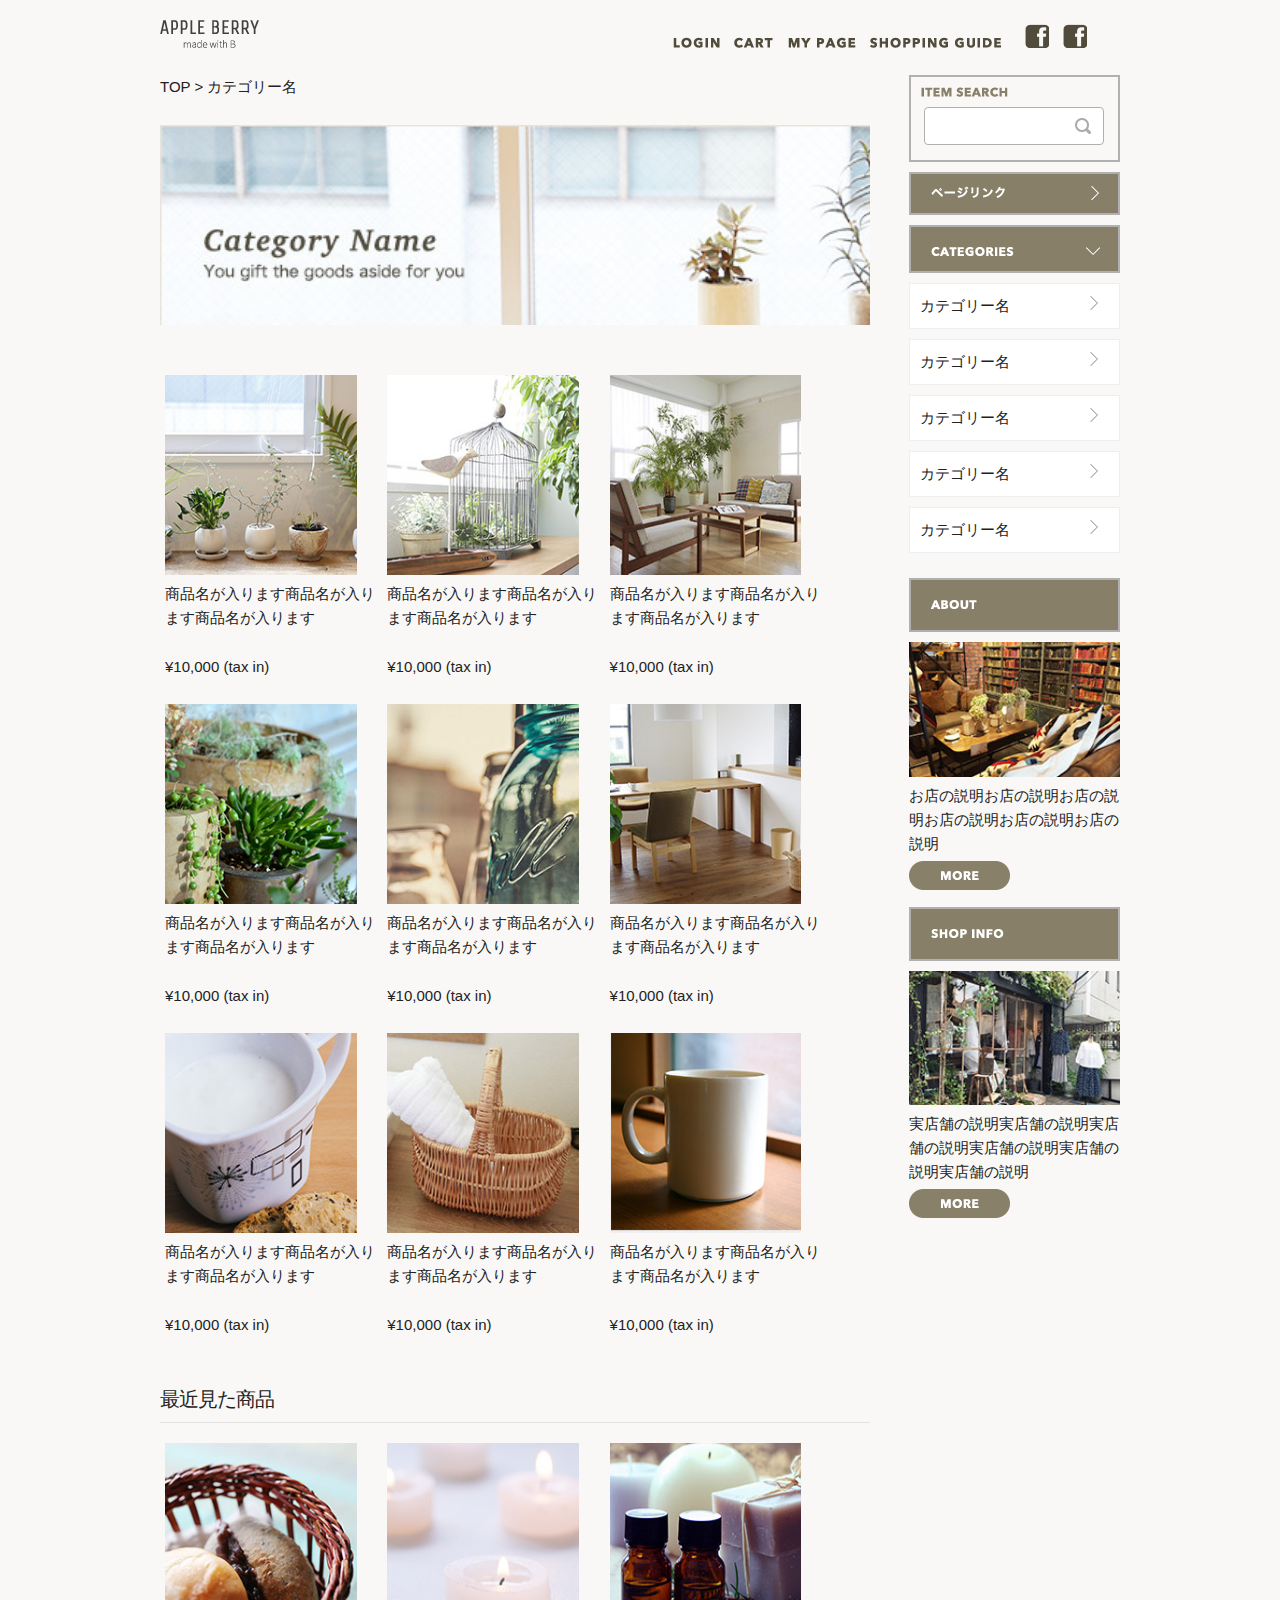
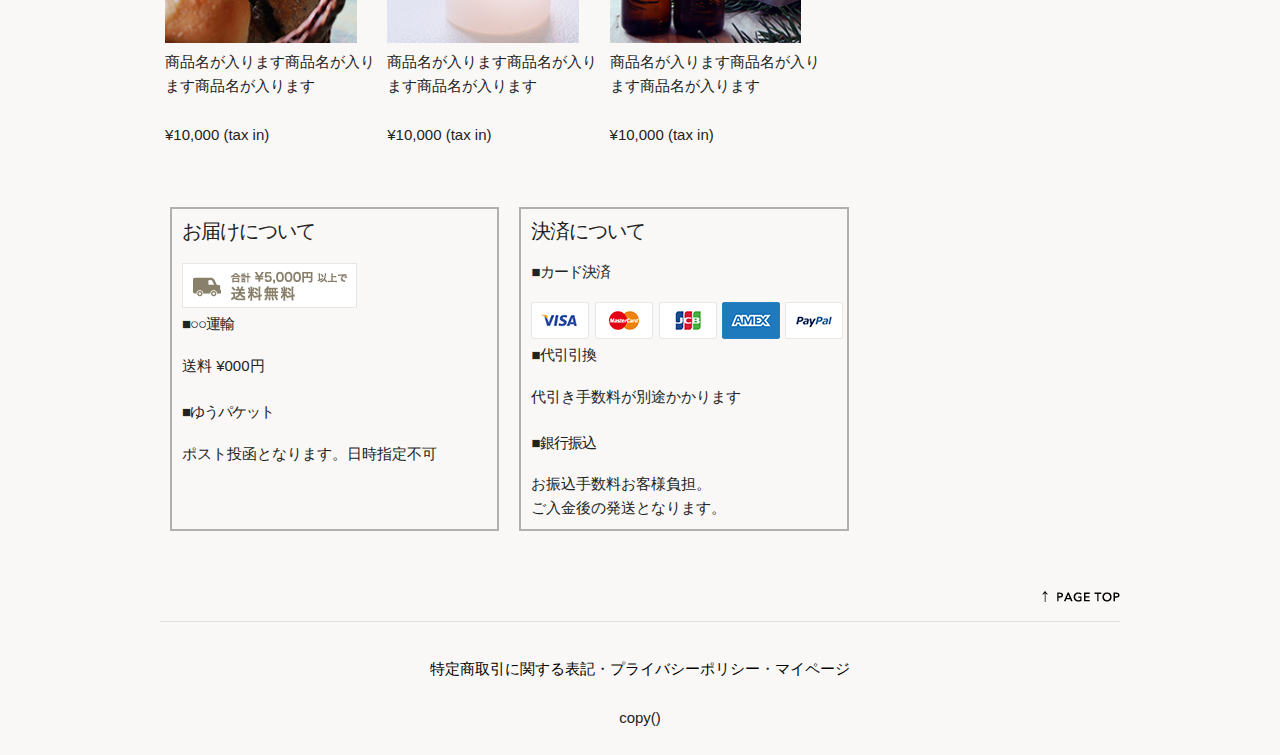
==== list.html @ 434ee442 "first commit" ====
<!DOCTYPE html>
<html lang="ja">
    <head>
        <meta charset="utf-8">
        <title>list | shopping-site</title>
        <meta name="description" content="">
        <meta name="author" content="">
        <meta name="viewport" content="width=device-width, initial-scale=1">
        <link rel="stylesheet" href="css/normalize.css">
        <link rel="stylesheet" href="css/skeleton.css">
        <link rel="stylesheet" href="css/sample.css">
        <link rel="icon" type="image/png" href="images/favicon.png">
        <!-- Owl Carousel CSS -->
        <link rel="stylesheet" href="owlcarousel/assets/owl.carousel.min.css">
        <link rel="stylesheet" href="owlcarousel/assets/owl.theme.default.min.css">
        <script type="text/javascript" src="https://ajax.googleapis.com/ajax/libs/jquery/1.10.2/jquery.min.js"></script>
        <!-- Owl Carousel JS -->
        <script src="owlcarousel/owl.carousel.min.js"></script>
        <script src="carousel.js"></script>
    </head>
    <body>
        <header>
            <div id="header" class="container">
                <div class="row">

                    <div class="twelve columns">
                        <a href="index.html"><img id="logo" src="images/top_sp/logo.png" alt="APPLE BERRY made with B" srcset="images/top_sp/logo@2x.png 2x"></a>

                        <img id="menu_icon" src="images/top_sp/menu_icon.png" alt="menu" srcset="images/top_sp/menu_icon@2x.png 2x">
                        <ul class="menu_li_sp">
                            <li><a href="#"><img src="images/top/menu_login.png" alt="login"></a></li>
                            <li><a href="#"><img src="images/top/menu_cart.png" alt="cart"></a></li>
                            <li><a href="#"><img src="images/top/menu_mypage.png" alt="mypage"></a></li>
                            <li><a href="#"><img src="images/top/menu_guide.png" alt="guide"></a></li>
                        </ul>

                        <ul class="menu_li_pc">
                            <li class="li_login"><a href="#"><img src="images/top/menu_login.png" alt="login"></a></li>
                            <li class="li_cart"><a href="#"><img src="images/top/menu_cart.png" alt="cart"></a></li>
                            <li class="li_mypage"><a href="#"><img src="images/top/menu_mypage.png" alt="mypage"></a></li>
                            <li class="li_guide"><a href="#"><img src="images/top/menu_guide.png" alt="guide"></a></li>
                        </ul>

                        <img id="fb_icon" src="images/top_sp/fb.png" alt="facebook" srcset="images/top_sp/fb@2x.png 2x">
                        <img id="insta_icon" src="images/top_sp/fb.png" alt="instagram" srcset="images/top_sp/insta@2x.png 2x">
                    </div>
                </div>
            </div>
        </header>
        <div id="main" class="container">
            <div class="row">
                <div class="nine columns">
                    <div id="categorie_cover">
                        <p>TOP > カテゴリー名</p>
                    </div>
                    <div id="list">
                         <ul class="item_list">
                            <li><a href="products.html"><img src="images/top/item_01.jpg"></a><p>商品名が入ります商品名が入ります商品名が入ります</p><p>¥10,000 (tax in)</p></li>
                            <li><a href="products.html"><img src="images/top/item_02.jpg"></a><p>商品名が入ります商品名が入ります商品名が入ります</p><p>¥10,000 (tax in)</p></li>
                            <li><a href="products.html"><img src="images/top/item_03.jpg"></a><p>商品名が入ります商品名が入ります商品名が入ります</p><p>¥10,000 (tax in)</p></li>
                            <li><a href="products.html"><img src="images/top/item_04.jpg"></a><p>商品名が入ります商品名が入ります商品名が入ります</p><p>¥10,000 (tax in)</p></li>
                            <li><a href="products.html"><img src="images/top/item_05.jpg"></a><p>商品名が入ります商品名が入ります商品名が入ります</p><p>¥10,000 (tax in)</p></li>
                            <li><a href="products.html"><img src="images/top/item_06.jpg"></a><p>商品名が入ります商品名が入ります商品名が入ります</p><p>¥10,000 (tax in)</p></li>
                            <li><a href="products.html"><img src="images/top/item_07.jpg"></a><p>商品名が入ります商品名が入ります商品名が入ります</p><p>¥10,000 (tax in)</p></li>
                            <li><a href="products.html"><img src="images/top/item_08.jpg"></a><p>商品名が入ります商品名が入ります商品名が入ります</p><p>¥10,000 (tax in)</p></li>
                            <li><a href="products.html"><img src="images/top/item_09.jpg"></a><p>商品名が入ります商品名が入ります商品名が入ります</p><p>¥10,000 (tax in)</p></li>
                        </ul>
                        <h2>最近見た商品</h2>
                        <hr>
                        <ul class="past_list">
                            <li><a href="products.html"><img src="images/top/item_10.jpg"></a><p>商品名が入ります商品名が入ります商品名が入ります</p><p>¥10,000 (tax in)</p></li>
                            <li><a href="products.html"><img src="images/top/item_11.jpg"></a><p>商品名が入ります商品名が入ります商品名が入ります</p><p>¥10,000 (tax in)</p></li>
                            <li><a href="products.html"><img src="images/top/item_12.jpg"></a><p>商品名が入ります商品名が入ります商品名が入ります</p><p>¥10,000 (tax in)</p></li>
                        </ul>
                    </div>
                    <div id="extra">
                        <div class="otodoke">
                            <h1>お届けについて</h1>
                            <img src="images/top/otodoke_banner.png" alt="delivery">
                            <h2>■○︎○運輸</h2>
                            <p>送料 ¥000円</p>
                            <h2>■ゆうパケット</h2>
                            <p>ポスト投函となります。日時指定不可</p>
                        </div>
                        <div class="kessai">
                            <h1>決済について</h1>
                            <h2>■カード決済</h2>
                            <img src="images/top/cards.png" alt="cards">
                            <h2>■代引引換</h2>
                            <p>代引き手数料が別途かかります</p>
                            <h2>■銀行振込</h2>
                            <p>お振込手数料お客様負担。<br>ご入金後の発送となります。</p>
                        </div>
                    </div>
                </div>
                <div class="three columns">
                    <div id="search">
                        <img class="search_img" src="images/top/itemserch.png" alt="itemsearch">
                        <form method="get" action="#">
                            <div class="search_form">
                                <input type="search" name="search" class="textBox">
                            </div>
                        </form>
                    </div>
                    <div id="pagelink">
                        <img class="pagelink_img" src="images/top/pagelink.png" alt="pagelink">
                    </div>
                    <div id="categories">
                        <div class="categories_img">
                            <img src="images/top/categories.png" alt="categories">
                        </div>
                        <ul class="categories_li">
                            <li>カテゴリー名</li>
                            <li>カテゴリー名</li>
                            <li>カテゴリー名</li>
                            <li>カテゴリー名</li>
                            <li>カテゴリー名</li>
                        </ul>
                    </div>
                    <div id="about">
                        <div class="about_img">
                            <img src="images/top/about.png" alt="about">
                        </div>
                        <div class="image">
                            <img src="images/top/about_img.jpg" alt="aboutimage" width="100%">
                        </div>
                        <p class="about_p">お店の説明お店の説明お店の説明お店の説明お店の説明お店の説明</p>
                        <a href="#"><img src="images/top/more_btn.png"></a>
                    </div>
                    <div id="shopinfo">
                        <div class="shopinfo_img">
                            <img src="images/top/shop_info.png" alt="shopinfo">
                        </div>
                        <div class="image">
                            <img src="images/top/shopinfo_img.jpg" alt="shopinfoimage" width="100%">
                        </div>
                        <p class="shopinfo_p">実店舗の説明実店舗の説明実店舗の説明実店舗の説明実店舗の説明実店舗の説明</p>
                        <a href="#"><img src="images/top/more_btn.png"></a>
                    </div>
                </div>
            </div>
        </div>
        <footer>
            <div id="footer" class="container">
                <div class="row">
                    <div class="twelve columns">
                        <a href="#"><img class="pagetop_img" src="images/top/pagetop.png"></a>
                        <hr>
                            <p><a href="#">特定商取引に関する表記</a>・<a href="#">プライバシーポリシー</a>・<a href="#">マイページ</a></p>
                            <p>copy()</p>
                    </div>
                </div>
            </div>
        </footer>
    </body>
</html>
---- css/skeleton.css ----
/*
* Skeleton V2.0.4
* Copyright 2014, Dave Gamache
* www.getskeleton.com
* Free to use under the MIT license.
* http://www.opensource.org/licenses/mit-license.php
* 12/29/2014
*/


/* Table of contents
––––––––––––––––––––––––––––––––––––––––––––––––––
- Grid
- Base Styles
- Typography
- Links
- Buttons
- Forms
- Lists
- Code
- Tables
- Spacing
- Utilities
- Clearing
- Media Queries
*/


/* Grid
–––––––––––––––––––––––––––––––––––––––––––––––––– */
.container {
  position: relative;
  width: 100%;
  max-width: 960px;
  margin: 0 auto;
  padding: 0 20px;
  box-sizing: border-box; }
.column,
.columns {
  width: 100%;
  float: left;
  box-sizing: border-box; }

/* For devices larger than 400px */
@media (min-width: 400px) {
  .container {
    width: 85%;
    padding: 0; }
}

/* For devices larger than 550px */
@media (min-width: 550px) {
  .container {
    width: 80%; }
  .column,
  .columns {
    margin-left: 4%; }
  .column:first-child,
  .columns:first-child {
    margin-left: 0; }

  .one.column,
  .one.columns                    { width: 4.66666666667%; }
  .two.columns                    { width: 13.3333333333%; }
  .three.columns                  { width: 22%;            }
  .four.columns                   { width: 30.6666666667%; }
  .five.columns                   { width: 39.3333333333%; }
  .six.columns                    { width: 48%;            }
  .seven.columns                  { width: 56.6666666667%; }
  .eight.columns                  { width: 65.3333333333%; }
  .nine.columns                   { width: 74.0%;          }
  .ten.columns                    { width: 82.6666666667%; }
  .eleven.columns                 { width: 91.3333333333%; }
  .twelve.columns                 { width: 100%; margin-left: 0; }

  .one-third.column               { width: 30.6666666667%; }
  .two-thirds.column              { width: 65.3333333333%; }

  .one-half.column                { width: 48%; }

  /* Offsets */
  .offset-by-one.column,
  .offset-by-one.columns          { margin-left: 8.66666666667%; }
  .offset-by-two.column,
  .offset-by-two.columns          { margin-left: 17.3333333333%; }
  .offset-by-three.column,
  .offset-by-three.columns        { margin-left: 26%;            }
  .offset-by-four.column,
  .offset-by-four.columns         { margin-left: 34.6666666667%; }
  .offset-by-five.column,
  .offset-by-five.columns         { margin-left: 43.3333333333%; }
  .offset-by-six.column,
  .offset-by-six.columns          { margin-left: 52%;            }
  .offset-by-seven.column,
  .offset-by-seven.columns        { margin-left: 60.6666666667%; }
  .offset-by-eight.column,
  .offset-by-eight.columns        { margin-left: 69.3333333333%; }
  .offset-by-nine.column,
  .offset-by-nine.columns         { margin-left: 78.0%;          }
  .offset-by-ten.column,
  .offset-by-ten.columns          { margin-left: 86.6666666667%; }
  .offset-by-eleven.column,
  .offset-by-eleven.columns       { margin-left: 95.3333333333%; }

  .offset-by-one-third.column,
  .offset-by-one-third.columns    { margin-left: 34.6666666667%; }
  .offset-by-two-thirds.column,
  .offset-by-two-thirds.columns   { margin-left: 69.3333333333%; }

  .offset-by-one-half.column,
  .offset-by-one-half.columns     { margin-left: 52%; }

}


/* Base Styles
–––––––––––––––––––––––––––––––––––––––––––––––––– */
/* NOTE
html is set to 62.5% so that all the REM measurements throughout Skeleton
are based on 10px sizing. So basically 1.5rem = 15px :) */
html {
  font-size: 62.5%; }
body {
  font-size: 1.5em; /* currently ems cause chrome bug misinterpreting rems on body element */
  line-height: 1.6;
  font-weight: 400;
  font-family: "Raleway", "HelveticaNeue", "Helvetica Neue", Helvetica, Arial, sans-serif;
  color: #222; }


/* Typography
–––––––––––––––––––––––––––––––––––––––––––––––––– */
h1, h2, h3, h4, h5, h6 {
  margin-top: 0;
  margin-bottom: 2rem;
  font-weight: 300; }
h1 { font-size: 4.0rem; line-height: 1.2;  letter-spacing: -.1rem;}
h2 { font-size: 3.6rem; line-height: 1.25; letter-spacing: -.1rem; }
h3 { font-size: 3.0rem; line-height: 1.3;  letter-spacing: -.1rem; }
h4 { font-size: 2.4rem; line-height: 1.35; letter-spacing: -.08rem; }
h5 { font-size: 1.8rem; line-height: 1.5;  letter-spacing: -.05rem; }
h6 { font-size: 1.5rem; line-height: 1.6;  letter-spacing: 0; }

/* Larger than phablet */
@media (min-width: 550px) {
  h1 { font-size: 5.0rem; }
  h2 { font-size: 4.2rem; }
  h3 { font-size: 3.6rem; }
  h4 { font-size: 3.0rem; }
  h5 { font-size: 2.4rem; }
  h6 { font-size: 1.5rem; }
}

p {
  margin-top: 0; }


/* Links
–––––––––––––––––––––––––––––––––––––––––––––––––– */
a {
  color: #1EAEDB; }
a:hover {
  color: #0FA0CE; }


/* Buttons
–––––––––––––––––––––––––––––––––––––––––––––––––– */
.button,
button,
input[type="submit"],
input[type="reset"],
input[type="button"] {
  display: inline-block;
  height: 38px;
  padding: 0 30px;
  color: #555;
  text-align: center;
  font-size: 11px;
  font-weight: 600;
  line-height: 38px;
  letter-spacing: .1rem;
  text-transform: uppercase;
  text-decoration: none;
  white-space: nowrap;
  background-color: transparent;
  border-radius: 4px;
  border: 1px solid #bbb;
  cursor: pointer;
  box-sizing: border-box; }
.button:hover,
button:hover,
input[type="submit"]:hover,
input[type="reset"]:hover,
input[type="button"]:hover,
.button:focus,
button:focus,
input[type="submit"]:focus,
input[type="reset"]:focus,
input[type="button"]:focus {
  color: #333;
  border-color: #888;
  outline: 0; }
.button.button-primary,
button.button-primary,
input[type="submit"].button-primary,
input[type="reset"].button-primary,
input[type="button"].button-primary {
  color: #FFF;
  background-color: #33C3F0;
  border-color: #33C3F0; }
.button.button-primary:hover,
button.button-primary:hover,
input[type="submit"].button-primary:hover,
input[type="reset"].button-primary:hover,
input[type="button"].button-primary:hover,
.button.button-primary:focus,
button.button-primary:focus,
input[type="submit"].button-primary:focus,
input[type="reset"].button-primary:focus,
input[type="button"].button-primary:focus {
  color: #FFF;
  background-color: #1EAEDB;
  border-color: #1EAEDB; }


/* Forms
–––––––––––––––––––––––––––––––––––––––––––––––––– */
input[type="email"],
input[type="number"],
input[type="search"],
input[type="text"],
input[type="tel"],
input[type="url"],
input[type="password"],
textarea,
select {
  height: 38px;
  padding: 6px 10px; /* The 6px vertically centers text on FF, ignored by Webkit */
  background-color: #fff;
  border: 1px solid #D1D1D1;
  border-radius: 4px;
  box-shadow: none;
  box-sizing: border-box; }
/* Removes awkward default styles on some inputs for iOS */
input[type="email"],
input[type="number"],
input[type="search"],
input[type="text"],
input[type="tel"],
input[type="url"],
input[type="password"],
textarea {
  -webkit-appearance: none;
     -moz-appearance: none;
          appearance: none; }
textarea {
  min-height: 65px;
  padding-top: 6px;
  padding-bottom: 6px; }
input[type="email"]:focus,
input[type="number"]:focus,
input[type="search"]:focus,
input[type="text"]:focus,
input[type="tel"]:focus,
input[type="url"]:focus,
input[type="password"]:focus,
textarea:focus,
select:focus {
  border: 1px solid #33C3F0;
  outline: 0; }
label,
legend {
  display: block;
  margin-bottom: .5rem;
  font-weight: 600; }
fieldset {
  padding: 0;
  border-width: 0; }
input[type="checkbox"],
input[type="radio"] {
  display: inline; }
label > .label-body {
  display: inline-block;
  margin-left: .5rem;
  font-weight: normal; }


/* Lists
–––––––––––––––––––––––––––––––––––––––––––––––––– */
ul {
  list-style: circle inside; }
ol {
  list-style: decimal inside; }
ol, ul {
  padding-left: 0;
  margin-top: 0; }
ul ul,
ul ol,
ol ol,
ol ul {
  margin: 1.5rem 0 1.5rem 3rem;
  font-size: 90%; }
li {
  margin-bottom: 1rem; }


/* Code
–––––––––––––––––––––––––––––––––––––––––––––––––– */
code {
  padding: .2rem .5rem;
  margin: 0 .2rem;
  font-size: 90%;
  white-space: nowrap;
  background: #F1F1F1;
  border: 1px solid #E1E1E1;
  border-radius: 4px; }
pre > code {
  display: block;
  padding: 1rem 1.5rem;
  white-space: pre; }


/* Tables
–––––––––––––––––––––––––––––––––––––––––––––––––– */
th,
td {
  padding: 12px 15px;
  text-align: left;
  border-bottom: 1px solid #E1E1E1; }
th:first-child,
td:first-child {
  padding-left: 0; }
th:last-child,
td:last-child {
  padding-right: 0; }


/* Spacing
–––––––––––––––––––––––––––––––––––––––––––––––––– */
button,
.button {
  margin-bottom: 1rem; }
input,
textarea,
select,
fieldset {
  margin-bottom: 1.5rem; }
pre,
blockquote,
dl,
figure,
table,
p,
ul,
ol,
form {
  margin-bottom: 2.5rem; }


/* Utilities
–––––––––––––––––––––––––––––––––––––––––––––––––– */
.u-full-width {
  width: 100%;
  box-sizing: border-box; }
.u-max-full-width {
  max-width: 100%;
  box-sizing: border-box; }
.u-pull-right {
  float: right; }
.u-pull-left {
  float: left; }


/* Misc
–––––––––––––––––––––––––––––––––––––––––––––––––– */
hr {
  margin-top: 3rem;
  margin-bottom: 3.5rem;
  border-width: 0;
  border-top: 1px solid #E1E1E1; }


/* Clearing
–––––––––––––––––––––––––––––––––––––––––––––––––– */

/* Self Clearing Goodness */
.container:after,
.row:after,
.u-cf {
  content: "";
  display: table;
  clear: both; }


/* Media Queries
–––––––––––––––––––––––––––––––––––––––––––––––––– */
/*
Note: The best way to structure the use of media queries is to create the queries
near the relevant code. For example, if you wanted to change the styles for buttons
on small devices, paste the mobile query code up in the buttons section and style it
there.
*/


/* Larger than mobile */
@media (min-width: 400px) {}

/* Larger than phablet (also point when grid becomes active) */
@media (min-width: 550px) {}

/* Larger than tablet */
@media (min-width: 750px) {}

/* Larger than desktop */
@media (min-width: 1000px) {}

/* Larger than Desktop HD */
@media (min-width: 1200px) {}
---- css/sample.css ----
html {
  font-size: 62.5%; }

/*********************************/
body {
  background: #f9f8f6; }

header #header {
  padding-top: 10px; }
header #logo {
  padding-top: 10px; }
header #menu_icon {
  cursor: pointer;
  padding-left: 130px; }
  @media (min-width: 550px) {
    header #menu_icon {
      display: none; } }
header #fb_icon {
  padding-left: 20px; }
header #insta_icon {
  padding: 0px; }
header .menu_li_sp {
  position: absolute;
  top: 40px;
  right: 0%;
  background: white;
  border: 1px solid #eee;
  margin: 0;
  padding: 0;
  z-index: 100;
  display: none; }
  header .menu_li_sp li {
    list-style: none;
    margin: 0;
    padding: 0; }
    header .menu_li_sp li a {
      display: block;
      padding: 10px 8px;
      border-bottom: 1px solid #eee; }
@media (min-width: 550px) {
  header .menu_li_sp {
    display: none; }
  header .menu_li_pc {
    display: inline-block;
    margin: 0;
    padding-left: 400px;
    padding-bottom: 20px; }
    header .menu_li_pc li {
      display: inline-block;
      list-style: none;
      margin: 0;
      padding-left: 10px; }
  header #fb_icon {
    padding-right: 10px; }
  header #insta_icon {
    padding-right: 10px; } }
@media (max-width: 550px) {
  header .menu_li_pc {
    display: none; } }

#search {
  border: 2px solid #b0b0b0; }
  @media (max-width: 550px) {
    #search {
      display: inline-block; } }
  #search .search_img {
    margin-top: 10px;
    margin-left: 10px; }
    @media (max-width: 550px) {
      #search .search_img {
        display: inline-block;
        margin-top: 10px; } }
  #search form {
    margin-top: 3px;
    margin-left: 3px;
    margin-bottom: 0; }
    @media (max-width: 550px) {
      #search form {
        display: inline-block; } }
    #search form .search_form input {
      width: 180px;
      margin-left: 10px;
      padding: 10px;
      background-color: white;
      background-image: url("../images/top/search_icon.png");
      background-repeat: no-repeat;
      background-position: 150px 10px;
      border: 1px solid #b0b0b0; }
      @media (max-width: 550px) {
        #search form .search_form input {
          width: 200px;
          display: inline-block;
          margin-top: 10px;
          margin-right: 10px;
          background-position: 170px 10px; } }

#pagelink {
  margin-top: 10px;
  border: 2px solid #b0b0b0;
  background-color: #887f69;
  background-image: url("../images/top/next_icon.png");
  background-position: 300px 12px;
  background-repeat: no-repeat; }
  @media (min-width: 550px) {
    #pagelink {
      background-position: 180px 12px; } }
  #pagelink .pagelink_img {
    padding-top: 12px;
    padding-left: 20px;
    padding-bottom: 8px; }

#categories {
  margin-top: 10px; }
  #categories .categories_img {
    border: 2px solid #b0b0b0;
    background-color: #887f69;
    background-image: url("../images/top/down_icon.png");
    background-position: 295px 20px;
    background-repeat: no-repeat;
    padding-top: 12px;
    padding-left: 20px;
    padding-bottom: 8px; }
    @media (min-width: 550px) {
      #categories .categories_img {
        background-position: 175px 20px; } }
  #categories .categories_li {
    padding-top: 10px; }
    #categories .categories_li li {
      list-style: none;
      padding-left: 10px;
      padding-top: 10px;
      padding-bottom: 10px;
      border: 1px solid #eee;
      background-color: white;
      background-image: url("../images/top/next_icon_gray.png");
      background-position: 300px 12px;
      background-repeat: no-repeat; }
      @media (min-width: 550px) {
        #categories .categories_li li {
          background-position: 180px 12px; } }
      #categories .categories_li li a {
        color: black;
        text-decoration: none; }

#about {
  margin-top: 10px;
  margin-bottom: 10px; }
  #about .about_img {
    height: 30px;
    border: 2px solid #b0b0b0;
    background-color: #887f69;
    padding-top: 12px;
    padding-left: 20px;
    padding-bottom: 8px;
    margin-bottom: 10px; }
  @media (max-width: 550px) {
    #about .image {
      width: 48%;
      float: left; } }
  #about .about_p {
    padding-bottom: 0;
    margin-bottom: 5px; }
    @media (max-width: 550px) {
      #about .about_p {
        width: 48%;
        float: right; } }

#shopinfo {
  margin-top: 10px;
  margin-bottom: 10px; }
  #shopinfo .shopinfo_img {
    height: 30px;
    border: 2px solid #b0b0b0;
    background-color: #887f69;
    padding-top: 12px;
    padding-left: 20px;
    padding-bottom: 8px;
    margin-bottom: 10px; }
  @media (max-width: 550px) {
    #shopinfo .image {
      width: 48%;
      float: left; } }
  #shopinfo .shopinfo_p {
    margin-bottom: 0;
    padding-bottom: 5px; }
    @media (max-width: 550px) {
      #shopinfo .shopinfo_p {
        width: 48%;
        float: right; } }

#new_items {
  margin-top: 20px; }
  #new_items .line {
    width: 100%; }
  #new_items .newitems_li {
    width: 100%;
    display: inline-block;
    margin-top: 20px;
    padding: 0; }
    #new_items .newitems_li li {
      width: 32.9%;
      display: inline-block;
      list-style: none;
      margin: 0;
      padding: 0; }
      @media (max-width: 550px) {
        #new_items .newitems_li li {
          width: 45%; } }
      #new_items .newitems_li li p {
        width: 90%; }
      #new_items .newitems_li li img {
        width: 90%;
        height: 200px; }
        @media (max-width: 550px) {
          #new_items .newitems_li li img {
            width: 90%;
            height: 120px; } }

#popular_items {
  margin-top: 20px;
  margin-bottom: 20px; }
  #popular_items .line {
    width: 100%; }
  #popular_items .popularitems_li {
    width: 100%;
    display: inline-block;
    margin-top: 20px;
    padding: 0; }
    #popular_items .popularitems_li li {
      width: 32.9%;
      display: inline-block;
      list-style: none;
      margin: 0;
      padding: 0; }
      @media (max-width: 550px) {
        #popular_items .popularitems_li li {
          width: 45%; } }
      #popular_items .popularitems_li li p {
        width: 90%; }
      #popular_items .popularitems_li li img {
        width: 90%;
        height: 200px; }
        @media (max-width: 550px) {
          #popular_items .popularitems_li li img {
            width: 90%;
            height: 120px; } }

#extra {
  width: 100%; }
  #extra .otodoke {
    float: left;
    width: 90%;
    height: 300px;
    display: inline-block;
    border: 2px solid #b0b0b0;
    margin: 10px;
    padding: 0; }
    @media (min-width: 550px) {
      #extra .otodoke {
        width: 43%;
        margin: 10px;
        padding: 10px; } }
    #extra .otodoke h1 {
      font-size: 20px;
      font-size: 2rem; }
    #extra .otodoke h2 {
      font-size: 15px;
      font-size: 1.5rem; }
  #extra .kessai {
    float: left;
    width: 90%;
    height: 300px;
    display: inline-block;
    border: 2px solid #b0b0b0;
    margin: 10px;
    padding-bottom: 20px; }
    @media (min-width: 550px) {
      #extra .kessai {
        width: 43%;
        margin: 10px;
        padding: 10px; } }
    #extra .kessai h1 {
      font-size: 20px;
      font-size: 2rem; }
    #extra .kessai h2 {
      font-size: 15px;
      font-size: 1.5rem; }

footer {
  clear: both;
  margin-top: 50px; }
  footer .pagetop_img {
    margin-left: 120px; }
    @media (min-width: 550px) {
      footer .pagetop_img {
        float: right; } }
  footer p {
    text-align: center;
    font-size: 10px;
    font-size: 1rem; }
    @media (min-width: 550px) {
      footer p {
        font-size: 15px;
        font-size: 1.5rem; } }
    footer p a {
      color: black;
      text-decoration: none; }

#categorie_cover {
  height: 170px;
  background-image: url("../images/list/cate_image_sp.jpg");
  background-repeat: no-repeat;
  background-position: 0px 50px;
  background-size: cover;
  margin-bottom: 20px; }
  @media (min-width: 550px) {
    #categorie_cover {
      height: 250px;
      background-image: url("../images/list/cate_image.jpg");
      margin-bottom: 50px; } }

#list {
  width: 100%;
  display: inline-block;
  margin-top: 20px;
  padding: 0;
  margin: 0; }
  #list h2 {
    font-size: 20px;
    font-size: 2rem;
    margin-bottom: 10px; }
  #list hr {
    padding: 0;
    margin-top: 0;
    margin-bottom: 20px; }
  #list li {
    width: 30%;
    display: inline-block;
    list-style: none;
    margin: 0;
    padding-left: 5px; }
    @media (max-width: 550px) {
      #list li {
        width: 90%; }
        #list li p {
          width: 90%; } }
    #list li img {
      width: 90%;
      height: 200px; }
      @media (max-width: 550px) {
        #list li img {
          height: 250px; } }

#products h2 {
  display: inline-block;
  margin: 0;
  padding: 0;
  font-weight: bold;
  font-size: 30px;
  font-size: 3rem; }
#products h5 {
  display: inline-block;
  float: right;
  margin: 0;
  padding: 0; }
#products .productlist .mainimage {
  width: 70%;
  height: 500px;
  display: inline-block;
  float: left; }
  #products .productlist .mainimage img {
    width: 100%;
    height: 500px; }
  @media (max-width: 550px) {
    #products .productlist .mainimage {
      width: 100%;
      height: 350px; }
      #products .productlist .mainimage img {
        width: 100%;
        height: 350px; } }
#products .productlist .pro_list {
  list-style: none; }
  #products .productlist .pro_list li {
    cursor: pointer; }
  #products .productlist .pro_list img {
    float: right;
    width: 10%;
    height: 80px;
    margin: 10px; }
    @media (max-width: 550px) {
      #products .productlist .pro_list img {
        width: 15%;
        height: 50px;
        margin: 8px;
        float: left; } }
#products .clear {
  clear: both; }
#products .pro_color img {
  display: inline-block;
  float: left;
  margin-top: 40px;
  margin-left: 50px; }
  @media (max-width: 550px) {
    #products .pro_color img {
      display: block;
      margin-left: 10px;
      margin-bottom: 30px;
      margin-top: 0; } }
#products .pro_color table {
  width: 70%;
  display: inline-block;
  float: right; }
  @media (max-width: 550px) {
    #products .pro_color table {
      display: block;
      float: left; } }
#products .pro_color td {
  border: solid 1px;
  padding-left: 50px;
  padding-right: 50px; }
  @media (max-width: 550px) {
    #products .pro_color td {
      padding-left: 10px;
      padding-right: 10px;
      padding-top: 0;
      padding-bottom: 0; } }
#products .pro_ex {
  margin-top: 40px; }
  @media (max-width: 550px) {
    #products .pro_ex {
      margin-bottom: 50px; } }
  #products .pro_ex .price {
    float: left;
    margin-top: 20px;
    display: inline-block; }
    @media (max-width: 550px) {
      #products .pro_ex .price {
        margin-top: 10px;
        margin-left: 10px; } }
  #products .pro_ex .price_a {
    display: inline-block;
    margin-left: 60px; }
    @media (max-width: 550px) {
      #products .pro_ex .price_a {
        font-size: 20px;
        font-size: 2rem; } }
  @media (max-width: 550px) {
    #products .pro_ex .hr1 {
      padding-bottom: 50px; } }
  @media (max-width: 550px) {
    #products .pro_ex .hr2 {
      padding-top: 0;
      margin-top: 0; } }
  #products .pro_ex .add_to_cart {
    width: 50%;
    height: 80px;
    display: inline-block;
    float: right; }
    @media (max-width: 550px) {
      #products .pro_ex .add_to_cart {
        height: 50px;
        position: relative;
        top: 180px;
        float: left;
        margin-left: 80px; } }
  #products .pro_ex .price_b {
    display: inline-block;
    margin-left: 40px;
    margin-bottom: 0;
    padding-bottom: 0; }
  #products .pro_ex input {
    width: 200px; }
  #products .pro_ex a {
    margin-top: 0;
    margin-right: 10px;
    color: black;
    text-decoration: none; }
#products .pro_setsumei {
  margin-top: 50px; }
  #products .pro_setsumei h6 {
    font-weight: bold; }
  #products .pro_setsumei td {
    border: solid 1px;
    padding-right: 50px;
    padding-left: 50px; }
    @media (max-width: 550px) {
      #products .pro_setsumei td {
        padding-right: 10px;
        padding-left: 10px; } }
#products .kanren .kanren_list li {
  width: 30%;
  display: inline-block;
  list-style: none;
  margin: 0;
  padding-left: 5px; }
  @media (max-width: 550px) {
    #products .kanren .kanren_list li {
      width: 90%; }
      #products .kanren .kanren_list li p {
        width: 90%; } }
  #products .kanren .kanren_list li img {
    width: 90%;
    height: 200px; }
    @media (max-width: 550px) {
      #products .kanren .kanren_list li img {
        height: 250px; } }

/*# sourceMappingURL=sample.css.map */
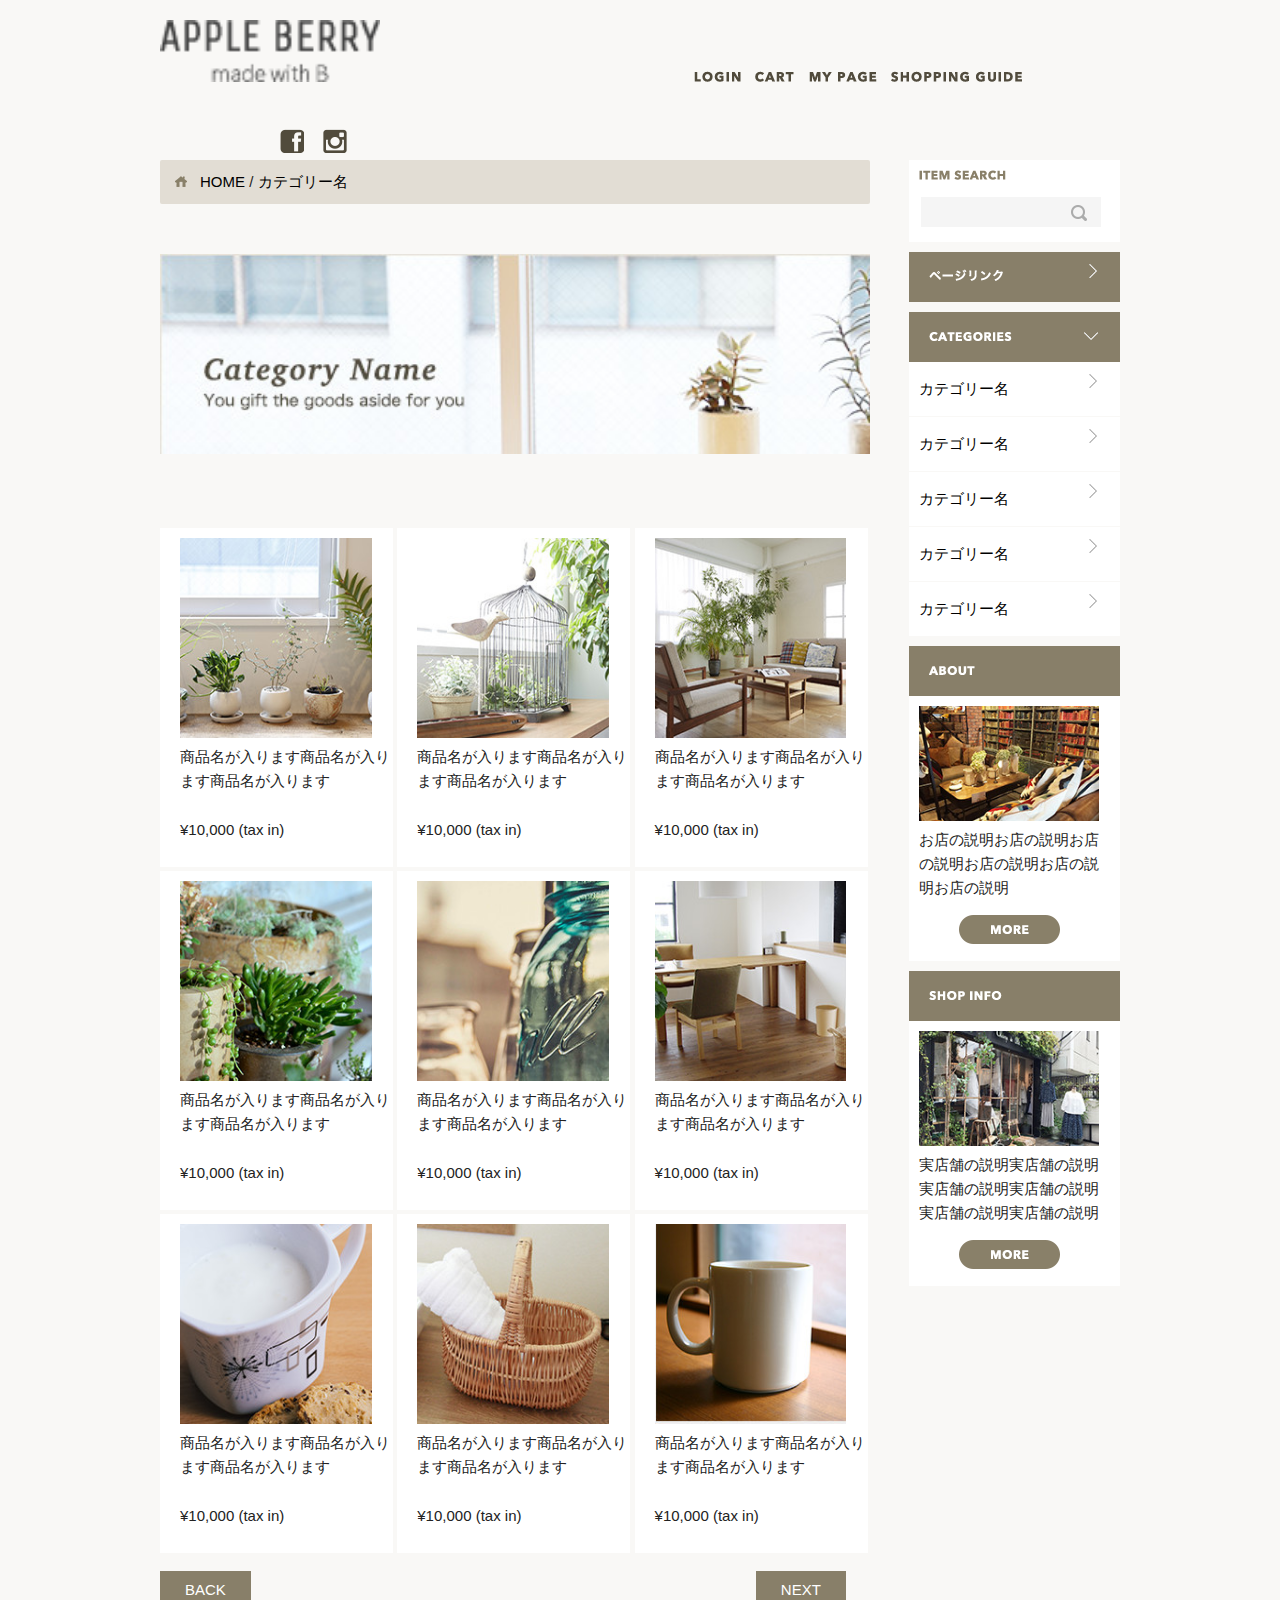
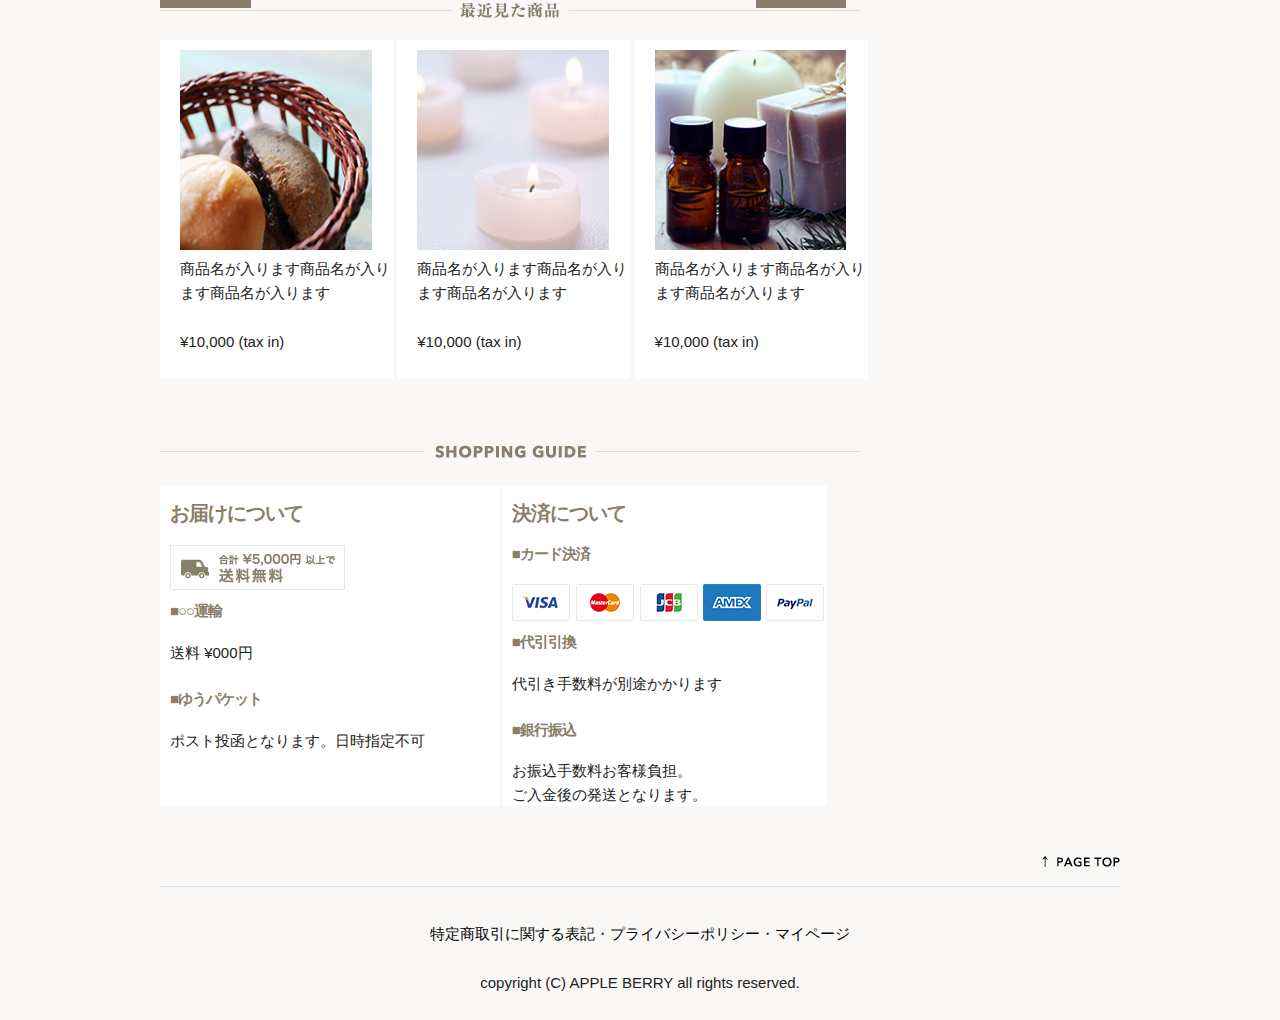
==== commit d77425e1: "second commit" ====
--- a/list.html
+++ b/list.html
@@ -42,7 +42,7 @@
                         </ul>
 
                         <img id="fb_icon" src="images/top_sp/fb.png" alt="facebook" srcset="images/top_sp/fb@2x.png 2x">
-                        <img id="insta_icon" src="images/top_sp/fb.png" alt="instagram" srcset="images/top_sp/insta@2x.png 2x">
+                        <img id="insta_icon" src="images/top_sp/insta.png" alt="instagram" srcset="images/top_sp/insta@2x.png 2x">
                     </div>
                 </div>
             </div>
@@ -50,9 +50,8 @@
         <div id="main" class="container">
             <div class="row">
                 <div class="nine columns">
-                    <div id="categorie_cover">
-                        <p>TOP > カテゴリー名</p>
-                    </div>
+                    <p class="pan"><a href="index.html">HOME</a> / <a href="list.html">カテゴリー名</a></p>
+                    <div id="categorie_cover"></div>
                     <div id="list">
                          <ul class="item_list">
                             <li><a href="products.html"><img src="images/top/item_01.jpg"></a><p>商品名が入ります商品名が入ります商品名が入ります</p><p>¥10,000 (tax in)</p></li>
@@ -65,8 +64,9 @@
                             <li><a href="products.html"><img src="images/top/item_08.jpg"></a><p>商品名が入ります商品名が入ります商品名が入ります</p><p>¥10,000 (tax in)</p></li>
                             <li><a href="products.html"><img src="images/top/item_09.jpg"></a><p>商品名が入ります商品名が入ります商品名が入ります</p><p>¥10,000 (tax in)</p></li>
                         </ul>
-                        <h2>最近見た商品</h2>
-                        <hr>
+                        <a class="backbutton" href="#">BACK</a><a class="nextbutton" href="#">NEXT</a>
+                        <img class="line" src="images/list/recent_pro_pc.png">
+                        <img class="linea" src="images/list/title_recent_pro.png" srcset="images/list/title_recent_pro@2x.png 2x">
                         <ul class="past_list">
                             <li><a href="products.html"><img src="images/top/item_10.jpg"></a><p>商品名が入ります商品名が入ります商品名が入ります</p><p>¥10,000 (tax in)</p></li>
                             <li><a href="products.html"><img src="images/top/item_11.jpg"></a><p>商品名が入ります商品名が入ります商品名が入ります</p><p>¥10,000 (tax in)</p></li>
@@ -74,6 +74,8 @@
                         </ul>
                     </div>
                     <div id="extra">
+                        <img class="line" src="images/top/title_guide.png" alt="guide">
+                        <img class="linea" src="images/top_sp/title_guide.png" alt="guide" srcset="images/top_sp/title_guide@2x.png 2x">
                         <div class="otodoke">
                             <h1>お届けについて</h1>
                             <img src="images/top/otodoke_banner.png" alt="delivery">
@@ -110,11 +112,11 @@
                             <img src="images/top/categories.png" alt="categories">
                         </div>
                         <ul class="categories_li">
-                            <li>カテゴリー名</li>
-                            <li>カテゴリー名</li>
-                            <li>カテゴリー名</li>
-                            <li>カテゴリー名</li>
-                            <li>カテゴリー名</li>
+                            <li><a href="list.html">カテゴリー名</a></li>
+                            <li><a href="list.html">カテゴリー名</a></li>
+                            <li><a href="list.html">カテゴリー名</a></li>
+                            <li><a href="list.html">カテゴリー名</a></li>
+                            <li><a href="list.html">カテゴリー名</a></li>
                         </ul>
                     </div>
                     <div id="about">
@@ -125,7 +127,7 @@
                             <img src="images/top/about_img.jpg" alt="aboutimage" width="100%">
                         </div>
                         <p class="about_p">お店の説明お店の説明お店の説明お店の説明お店の説明お店の説明</p>
-                        <a href="#"><img src="images/top/more_btn.png"></a>
+                        <a href="#"><img class="more" src="images/top/more_btn.png"></a>
                     </div>
                     <div id="shopinfo">
                         <div class="shopinfo_img">
@@ -135,7 +137,7 @@
                             <img src="images/top/shopinfo_img.jpg" alt="shopinfoimage" width="100%">
                         </div>
                         <p class="shopinfo_p">実店舗の説明実店舗の説明実店舗の説明実店舗の説明実店舗の説明実店舗の説明</p>
-                        <a href="#"><img src="images/top/more_btn.png"></a>
+                        <a href="#"><img class="more" src="images/top/more_btn.png"></a>
                     </div>
                 </div>
             </div>
@@ -147,7 +149,7 @@
                         <a href="#"><img class="pagetop_img" src="images/top/pagetop.png"></a>
                         <hr>
                             <p><a href="#">特定商取引に関する表記</a>・<a href="#">プライバシーポリシー</a>・<a href="#">マイページ</a></p>
-                            <p>copy()</p>
+                            <p>copyright (C) APPLE BERRY all rights reserved.</p>
                     </div>
                 </div>
             </div>
--- a/css/sample.css
+++ b/css/sample.css
@@ -8,17 +8,27 @@
 header #header {
   padding-top: 10px; }
 header #logo {
-  padding-top: 10px; }
+  padding-top: 10px;
+  width: 220px; }
+  @media (max-width: 550px) {
+    header #logo {
+      margin-left: 60px;
+      display: block; } }
+header #fb_icon {
+  margin-left: 120px;
+  margin-top: 20px; }
+header #insta_icon {
+  padding: 0px;
+  margin-left: 5px; }
 header #menu_icon {
   cursor: pointer;
-  padding-left: 130px; }
+  margin-left: 0;
+  position: absolute;
+  top: 103px;
+  left: 186px; }
   @media (min-width: 550px) {
     header #menu_icon {
       display: none; } }
-header #fb_icon {
-  padding-left: 20px; }
-header #insta_icon {
-  padding: 0px; }
 header .menu_li_sp {
   position: absolute;
   top: 40px;
@@ -43,7 +53,7 @@
   header .menu_li_pc {
     display: inline-block;
     margin: 0;
-    padding-left: 400px;
+    padding-left: 300px;
     padding-bottom: 20px; }
     header .menu_li_pc li {
       display: inline-block;
@@ -59,44 +69,43 @@
     display: none; } }
 
 #search {
-  border: 2px solid #b0b0b0; }
-  @media (max-width: 550px) {
-    #search {
-      display: inline-block; } }
+  background-color: white; }
   #search .search_img {
     margin-top: 10px;
     margin-left: 10px; }
     @media (max-width: 550px) {
       #search .search_img {
-        display: inline-block;
-        margin-top: 10px; } }
+        display: none; } }
   #search form {
     margin-top: 3px;
     margin-left: 3px;
-    margin-bottom: 0; }
-    @media (max-width: 550px) {
-      #search form {
-        display: inline-block; } }
+    margin-bottom: 0;
+    margin: 10px; }
     #search form .search_form input {
       width: 180px;
-      margin-left: 10px;
+      height: 30px;
+      margin-left: 2px;
       padding: 10px;
-      background-color: white;
+      background-color: #f5f5f5;
       background-image: url("../images/top/search_icon.png");
       background-repeat: no-repeat;
-      background-position: 150px 10px;
-      border: 1px solid #b0b0b0; }
+      background-position: 150px 8px;
+      border: 0;
+      border-radius: 0;
+      font-style: Italic;
+      color: #d3d3d3; }
       @media (max-width: 550px) {
         #search form .search_form input {
-          width: 200px;
-          display: inline-block;
-          margin-top: 10px;
-          margin-right: 10px;
-          background-position: 170px 10px; } }
+          width: 300px;
+          height: 40px;
+          margin-top: 15px;
+          margin-left: 15px;
+          background-position: 270px 15px; } }
 
 #pagelink {
   margin-top: 10px;
-  border: 2px solid #b0b0b0;
+  padding-top: 5px;
+  height: 45px;
   background-color: #887f69;
   background-image: url("../images/top/next_icon.png");
   background-position: 300px 12px;
@@ -112,7 +121,7 @@
 #categories {
   margin-top: 10px; }
   #categories .categories_img {
-    border: 2px solid #b0b0b0;
+    height: 30px;
     background-color: #887f69;
     background-image: url("../images/top/down_icon.png");
     background-position: 295px 20px;
@@ -124,13 +133,17 @@
       #categories .categories_img {
         background-position: 175px 20px; } }
   #categories .categories_li {
-    padding-top: 10px; }
+    padding-top: 0;
+    padding-bottom: 0;
+    margin-top: 0;
+    margin-bottom: 0; }
     #categories .categories_li li {
       list-style: none;
       padding-left: 10px;
-      padding-top: 10px;
-      padding-bottom: 10px;
-      border: 1px solid #eee;
+      padding-top: 15px;
+      padding-bottom: 15px;
+      margin-top: 0;
+      margin-bottom: 1px;
       background-color: white;
       background-image: url("../images/top/next_icon_gray.png");
       background-position: 300px 12px;
@@ -144,73 +157,114 @@
 
 #about {
   margin-top: 10px;
-  margin-bottom: 10px; }
+  margin-bottom: 10px;
+  background-color: white; }
   #about .about_img {
     height: 30px;
-    border: 2px solid #b0b0b0;
     background-color: #887f69;
     padding-top: 12px;
     padding-left: 20px;
     padding-bottom: 8px;
     margin-bottom: 10px; }
-  @media (max-width: 550px) {
-    #about .image {
-      width: 48%;
-      float: left; } }
+  #about .image {
+    width: 180px;
+    margin-left: 10px; }
+    @media (max-width: 550px) {
+      #about .image {
+        width: 160px;
+        float: left; } }
   #about .about_p {
+    width: 180px;
+    margin-left: 10px;
     padding-bottom: 0;
     margin-bottom: 5px; }
     @media (max-width: 550px) {
       #about .about_p {
-        width: 48%;
+        width: 160px;
         float: right; } }
+  #about .more {
+    margin-left: 50px;
+    margin-top: 10px;
+    margin-bottom: 10px; }
+    @media (max-width: 550px) {
+      #about .more {
+        margin-left: 38px;
+        margin-top: 5px; } }
 
 #shopinfo {
   margin-top: 10px;
-  margin-bottom: 10px; }
+  margin-bottom: 10px;
+  background-color: white; }
   #shopinfo .shopinfo_img {
     height: 30px;
-    border: 2px solid #b0b0b0;
     background-color: #887f69;
     padding-top: 12px;
     padding-left: 20px;
     padding-bottom: 8px;
     margin-bottom: 10px; }
-  @media (max-width: 550px) {
-    #shopinfo .image {
-      width: 48%;
-      float: left; } }
+  #shopinfo .image {
+    width: 180px;
+    margin-left: 10px; }
+    @media (max-width: 550px) {
+      #shopinfo .image {
+        width: 160px;
+        float: left; } }
   #shopinfo .shopinfo_p {
+    width: 180px;
+    margin-left: 10px;
     margin-bottom: 0;
     padding-bottom: 5px; }
     @media (max-width: 550px) {
       #shopinfo .shopinfo_p {
-        width: 48%;
+        width: 160px;
         float: right; } }
+  #shopinfo .more {
+    margin-left: 50px;
+    margin-top: 10px;
+    margin-bottom: 10px; }
+    @media (max-width: 550px) {
+      #shopinfo .more {
+        margin-left: 40px;
+        margin-top: 5px; } }
 
 #new_items {
-  margin-top: 20px; }
+  margin-top: 20px;
+  margin-left: 20px; }
   #new_items .line {
     width: 100%; }
+    @media (max-width: 550px) {
+      #new_items .line {
+        display: none; } }
+  #new_items .linea {
+    width: 60%;
+    margin-left: 60px; }
+    @media (min-width: 550px) {
+      #new_items .linea {
+        display: none; } }
   #new_items .newitems_li {
     width: 100%;
     display: inline-block;
-    margin-top: 20px;
-    padding: 0; }
+    margin-top: 10px;
+    margin-left: 0; }
     #new_items .newitems_li li {
-      width: 32.9%;
+      width: 30%;
       display: inline-block;
       list-style: none;
-      margin: 0;
-      padding: 0; }
+      padding-top: 10px;
+      padding-left: 15px;
+      margin: 4px 0 0 0;
+      background-color: white; }
       @media (max-width: 550px) {
         #new_items .newitems_li li {
-          width: 45%; } }
+          width: 45%;
+          margin: 0 0 5px 0;
+          padding-top: 5px;
+          padding-left: 5px; } }
       #new_items .newitems_li li p {
         width: 90%; }
       #new_items .newitems_li li img {
         width: 90%;
-        height: 200px; }
+        height: 180px; }
         @media (max-width: 550px) {
           #new_items .newitems_li li img {
             width: 90%;
@@ -221,25 +275,41 @@
   margin-bottom: 20px; }
   #popular_items .line {
     width: 100%; }
+    @media (max-width: 550px) {
+      #popular_items .line {
+        display: none; } }
+  #popular_items .linea {
+    width: 50%;
+    margin-left: 100px; }
+    @media (min-width: 550px) {
+      #popular_items .linea {
+        display: none; } }
   #popular_items .popularitems_li {
     width: 100%;
     display: inline-block;
-    margin-top: 20px;
-    padding: 0; }
+    padding-top: 10px;
+    padding-left: 0; }
     #popular_items .popularitems_li li {
-      width: 32.9%;
+      width: 30%;
       display: inline-block;
       list-style: none;
-      margin: 0;
-      padding: 0; }
+      padding-top: 10px;
+      padding-left: 20px;
+      margin: 4px 0 0 0;
+      background-color: white; }
       @media (max-width: 550px) {
         #popular_items .popularitems_li li {
-          width: 45%; } }
+          width: 45%;
+          margin: 0 0 5px 0;
+          padding-top: 5px;
+          padding-left: 5px; } }
       #popular_items .popularitems_li li p {
-        width: 90%; }
+        width: 90%;
+        padding-right: 0;
+        margin-right: 0; }
       #popular_items .popularitems_li li img {
         width: 90%;
-        height: 200px; }
+        height: 180px; }
         @media (max-width: 550px) {
           #popular_items .popularitems_li li img {
             width: 90%;
@@ -247,18 +317,38 @@
 
 #extra {
   width: 100%; }
+  #extra .line {
+    margin-top: 20px;
+    margin-bottom: 20px; }
+    @media (max-width: 550px) {
+      #extra .line {
+        display: none; } }
+  #extra .linea {
+    width: 60%;
+    margin-left: 70px; }
+    @media (min-width: 550px) {
+      #extra .linea {
+        display: none; } }
   #extra .otodoke {
     float: left;
     width: 90%;
     height: 300px;
     display: inline-block;
-    border: 2px solid #b0b0b0;
+    background-color: white;
     margin: 10px;
-    padding: 0; }
+    padding: 10px; }
+    #extra .otodoke h1 {
+      color: #887f69;
+      font-weight: bold;
+      margin-top: 5px; }
+    #extra .otodoke h2 {
+      color: #887f69;
+      font-weight: bold;
+      margin-top: 5px; }
     @media (min-width: 550px) {
       #extra .otodoke {
-        width: 43%;
-        margin: 10px;
+        width: 45%;
+        margin: 0 2px 0 0;
         padding: 10px; } }
     #extra .otodoke h1 {
       font-size: 20px;
@@ -271,13 +361,24 @@
     width: 90%;
     height: 300px;
     display: inline-block;
-    border: 2px solid #b0b0b0;
+    background-color: white;
     margin: 10px;
+    padding: 10px;
     padding-bottom: 20px; }
+    #extra .kessai h1 {
+      color: #887f69;
+      font-weight: bold;
+      margin-top: 5px; }
+    #extra .kessai h2 {
+      color: #887f69;
+      font-weight: bold;
+      margin-top: 5px; }
+    #extra .kessai .cards {
+      width: 300px; }
     @media (min-width: 550px) {
       #extra .kessai {
         width: 43%;
-        margin: 10px;
+        margin: 0;
         padding: 10px; } }
     #extra .kessai h1 {
       font-size: 20px;
@@ -296,8 +397,8 @@
         float: right; } }
   footer p {
     text-align: center;
-    font-size: 10px;
-    font-size: 1rem; }
+    font-size: 15px;
+    font-size: 1.5rem; }
     @media (min-width: 550px) {
       footer p {
         font-size: 15px;
@@ -305,6 +406,8 @@
     footer p a {
       color: black;
       text-decoration: none; }
+  footer .copyright {
+    color: #e2ddd4; }
 
 #categorie_cover {
   height: 170px;
@@ -317,14 +420,29 @@
     #categorie_cover {
       height: 250px;
       background-image: url("../images/list/cate_image.jpg");
-      margin-bottom: 50px; } }
+      margin-bottom: 50px;
+      margin-top: 0;
+      padding-top: 0; } }
+
+.pan {
+  border: 0;
+  border-radius: 2px;
+  background-color: #e2ddd4;
+  background-image: url("../images/list/home_icon.png");
+  background-repeat: no-repeat;
+  background-position: 15px 16px;
+  padding: 10px 5px 10px 40px;
+  margin: 0; }
+  .pan a {
+    text-decoration: none;
+    color: black; }
 
 #list {
   width: 100%;
   display: inline-block;
   margin-top: 20px;
-  padding: 0;
-  margin: 0; }
+  margin-bottom: 20px;
+  padding: 0; }
   #list h2 {
     font-size: 20px;
     font-size: 2rem;
@@ -337,172 +455,277 @@
     width: 30%;
     display: inline-block;
     list-style: none;
-    margin: 0;
-    padding-left: 5px; }
+    padding-top: 10px;
+    padding-left: 20px;
+    margin: 4px 0 0 0;
+    background-color: white; }
     @media (max-width: 550px) {
       #list li {
-        width: 90%; }
-        #list li p {
-          width: 90%; } }
+        width: 45%;
+        margin: 0 0 5px 0;
+        padding-top: 5px;
+        padding-left: 5px; } }
     #list li img {
       width: 90%;
       height: 200px; }
       @media (max-width: 550px) {
         #list li img {
+          height: 120px; } }
+    @media (max-width: 550px) {
+      #list li p {
+        width: 90%; } }
+  #list .line {
+    margin-bottom: 10px; }
+    @media (max-width: 550px) {
+      #list .line {
+        display: none; } }
+  #list .linea {
+    width: 40%;
+    margin-left: 100px;
+    margin-bottom: 10px;
+    margin-top: 20px; }
+    @media (min-width: 550px) {
+      #list .linea {
+        display: none; } }
+  #list .backbutton {
+    width: 100px;
+    height: 50px;
+    border: 0;
+    background-color: #887f69;
+    color: white;
+    padding: 10px 25px;
+    margin: 0;
+    text-decoration: none; }
+    @media (max-width: 550px) {
+      #list .backbutton {
+        margin-bottom: 20px; } }
+  #list .nextbutton {
+    width: 100px;
+    height: 50px;
+    border: 0;
+    background-color: #887f69;
+    color: white;
+    padding: 10px 25px;
+    margin-left: 505px;
+    text-decoration: none; }
+    @media (max-width: 550px) {
+      #list .nextbutton {
+        margin-left: 160px; } }
+
+#products {
+  background-color: white;
+  padding: 40px;
+  margin-top: 10px; }
+  #products h2 {
+    display: inline-block;
+    margin: 10px 20px 0 0;
+    padding: 0;
+    font-weight: bold;
+    font-size: 20px;
+    font-size: 2rem; }
+  #products h5 {
+    display: inline-block;
+    margin-top: 15px;
+    margin-left: 350px;
+    padding: 0;
+    color: #b0b0b0;
+    font-size: 15px;
+    font-size: 1.5rem; }
+    @media (max-width: 550px) {
+      #products h5 {
+        margin-left: 0; } }
+  #products .productlist .mainimage {
+    width: 70%;
+    height: 430px;
+    display: inline-block;
+    float: left; }
+    #products .productlist .mainimage img {
+      width: 100%;
+      height: 430px; }
+    @media (max-width: 550px) {
+      #products .productlist .mainimage {
+        width: 100%;
+        height: 320px; }
+        #products .productlist .mainimage img {
+          width: 100%;
           height: 250px; } }
-
-#products h2 {
-  display: inline-block;
-  margin: 0;
-  padding: 0;
-  font-weight: bold;
-  font-size: 30px;
-  font-size: 3rem; }
-#products h5 {
-  display: inline-block;
-  float: right;
-  margin: 0;
-  padding: 0; }
-#products .productlist .mainimage {
-  width: 70%;
-  height: 500px;
-  display: inline-block;
-  float: left; }
-  #products .productlist .mainimage img {
-    width: 100%;
-    height: 500px; }
+  #products .productlist .pro_list {
+    list-style: none; }
+    #products .productlist .pro_list li {
+      cursor: pointer; }
+    #products .productlist .pro_list img {
+      float: right;
+      width: 10%;
+      height: 60px;
+      margin: 10px; }
+      @media (max-width: 550px) {
+        #products .productlist .pro_list img {
+          width: 16%;
+          height: 40px;
+          margin: 2px;
+          float: left; } }
+  #products .clear {
+    clear: both; }
+  #products .pro_color img {
+    margin-top: 0;
+    margin-bottom: 20px;
+    margin-left: 20px; }
+    @media (max-width: 550px) {
+      #products .pro_color img {
+        margin-left: 10px;
+        margin-bottom: 30px;
+        margin-top: 0; } }
+  #products .pro_color table {
+    width: 90%;
+    margin-left: 20px; }
+    #products .pro_color table .color {
+      background-color: #e2ddd4; }
+    #products .pro_color table .check {
+      padding-top: 10px;
+      padding-left: 80px; }
+    @media (max-width: 550px) {
+      #products .pro_color table {
+        width: 100%;
+        margin: 0;
+        padding: 0; }
+        #products .pro_color table .check {
+          padding-left: 30px; }
+        #products .pro_color table .td1 {
+          width: 70px; } }
+  #products .pro_color td {
+    border: solid 1px;
+    padding-left: 60px;
+    padding-right: 50px; }
+    @media (max-width: 550px) {
+      #products .pro_color td {
+        padding-left: 10px;
+        padding-right: 10px;
+        padding-top: 0;
+        padding-bottom: 0; } }
+  #products .pro_ex {
+    margin-top: 40px; }
+    @media (max-width: 550px) {
+      #products .pro_ex {
+        margin-bottom: 0; } }
+    #products .pro_ex .price {
+      float: left;
+      margin-top: 20px;
+      margin-left: 20px;
+      display: inline-block; }
+      @media (max-width: 550px) {
+        #products .pro_ex .price {
+          margin-top: 10px;
+          margin-left: 10px; } }
+    #products .pro_ex .price_a {
+      display: inline-block;
+      margin-left: 50px; }
+      @media (max-width: 550px) {
+        #products .pro_ex .price_a {
+          font-size: 20px;
+          font-size: 2rem; } }
+      #products .pro_ex .price_a span {
+        color: red;
+        font-style: Italic; }
+    @media (max-width: 550px) {
+      #products .pro_ex .hr1 {
+        padding-bottom: 20px; } }
+    @media (max-width: 550px) {
+      #products .pro_ex .hr2 {
+        padding-top: 0;
+        margin-top: 0; } }
+    #products .pro_ex .add_to_cart {
+      width: 40%;
+      height: 70px;
+      display: inline-block;
+      float: right; }
+      @media (max-width: 550px) {
+        #products .pro_ex .add_to_cart {
+          width: 60%;
+          height: 50px;
+          position: relative;
+          top: 220px;
+          float: left;
+          margin-left: 50px; } }
+    #products .pro_ex .price_b {
+      margin-left: 40px;
+      margin-bottom: 0;
+      padding-bottom: 0; }
+      @media (max-width: 550px) {
+        #products .pro_ex .price_b {
+          float: left; } }
+    #products .pro_ex input {
+      width: 200px;
+      border-radius: 0; }
+      @media (max-width: 550px) {
+        #products .pro_ex input {
+          width: 120px;
+          float: right; } }
+    #products .pro_ex a {
+      margin-top: 0;
+      margin-right: 10px;
+      color: black;
+      text-decoration: none; }
+  #products .pro_setsumei {
+    margin-top: 50px;
+    color: #887f69; }
+    @media (max-width: 550px) {
+      #products .pro_setsumei {
+        margin-top: 80px; } }
+    #products .pro_setsumei h6 {
+      font-weight: bold; }
+    #products .pro_setsumei p {
+      color: black; }
+    #products .pro_setsumei table {
+      width: 100%; }
+    #products .pro_setsumei td {
+      border: solid 1px;
+      padding-right: 50px;
+      padding-left: 70px; }
+      @media (max-width: 550px) {
+        #products .pro_setsumei td {
+          padding-right: 10px;
+          padding-left: 10px; } }
+    #products .pro_setsumei .color {
+      background-color: #e2ddd4; }
+      @media (max-width: 550px) {
+        #products .pro_setsumei .color {
+          width: 50px; } }
+
+.kanren .line {
+  margin-top: 20px;
+  margin-bottom: 20px; }
   @media (max-width: 550px) {
-    #products .productlist .mainimage {
-      width: 100%;
-      height: 350px; }
-      #products .productlist .mainimage img {
-        width: 100%;
-        height: 350px; } }
-#products .productlist .pro_list {
-  list-style: none; }
-  #products .productlist .pro_list li {
-    cursor: pointer; }
-  #products .productlist .pro_list img {
-    float: right;
-    width: 10%;
-    height: 80px;
-    margin: 10px; }
-    @media (max-width: 550px) {
-      #products .productlist .pro_list img {
-        width: 15%;
-        height: 50px;
-        margin: 8px;
-        float: left; } }
-#products .clear {
-  clear: both; }
-#products .pro_color img {
-  display: inline-block;
-  float: left;
-  margin-top: 40px;
-  margin-left: 50px; }
-  @media (max-width: 550px) {
-    #products .pro_color img {
-      display: block;
-      margin-left: 10px;
-      margin-bottom: 30px;
-      margin-top: 0; } }
-#products .pro_color table {
-  width: 70%;
-  display: inline-block;
-  float: right; }
-  @media (max-width: 550px) {
-    #products .pro_color table {
-      display: block;
-      float: left; } }
-#products .pro_color td {
-  border: solid 1px;
-  padding-left: 50px;
-  padding-right: 50px; }
-  @media (max-width: 550px) {
-    #products .pro_color td {
-      padding-left: 10px;
-      padding-right: 10px;
-      padding-top: 0;
-      padding-bottom: 0; } }
-#products .pro_ex {
-  margin-top: 40px; }
-  @media (max-width: 550px) {
-    #products .pro_ex {
-      margin-bottom: 50px; } }
-  #products .pro_ex .price {
-    float: left;
-    margin-top: 20px;
-    display: inline-block; }
-    @media (max-width: 550px) {
-      #products .pro_ex .price {
-        margin-top: 10px;
-        margin-left: 10px; } }
-  #products .pro_ex .price_a {
-    display: inline-block;
-    margin-left: 60px; }
-    @media (max-width: 550px) {
-      #products .pro_ex .price_a {
-        font-size: 20px;
-        font-size: 2rem; } }
-  @media (max-width: 550px) {
-    #products .pro_ex .hr1 {
-      padding-bottom: 50px; } }
-  @media (max-width: 550px) {
-    #products .pro_ex .hr2 {
-      padding-top: 0;
-      margin-top: 0; } }
-  #products .pro_ex .add_to_cart {
-    width: 50%;
-    height: 80px;
-    display: inline-block;
-    float: right; }
-    @media (max-width: 550px) {
-      #products .pro_ex .add_to_cart {
-        height: 50px;
-        position: relative;
-        top: 180px;
-        float: left;
-        margin-left: 80px; } }
-  #products .pro_ex .price_b {
-    display: inline-block;
-    margin-left: 40px;
-    margin-bottom: 0;
-    padding-bottom: 0; }
-  #products .pro_ex input {
-    width: 200px; }
-  #products .pro_ex a {
-    margin-top: 0;
-    margin-right: 10px;
-    color: black;
-    text-decoration: none; }
-#products .pro_setsumei {
-  margin-top: 50px; }
-  #products .pro_setsumei h6 {
-    font-weight: bold; }
-  #products .pro_setsumei td {
-    border: solid 1px;
-    padding-right: 50px;
-    padding-left: 50px; }
-    @media (max-width: 550px) {
-      #products .pro_setsumei td {
-        padding-right: 10px;
-        padding-left: 10px; } }
-#products .kanren .kanren_list li {
-  width: 30%;
+    .kanren .line {
+      display: none; } }
+.kanren .linea {
+  width: 40%;
+  margin-left: 90px;
+  margin-top: 20px;
+  margin-bottom: 20px; }
+  @media (min-width: 550px) {
+    .kanren .linea {
+      display: none; } }
+.kanren .kanren_list li {
+  width: 29%;
   display: inline-block;
   list-style: none;
-  margin: 0;
-  padding-left: 5px; }
+  padding-top: 10px;
+  padding-left: 20px;
+  margin: 4px 0 0 0;
+  background-color: white; }
   @media (max-width: 550px) {
-    #products .kanren .kanren_list li {
-      width: 90%; }
-      #products .kanren .kanren_list li p {
-        width: 90%; } }
-  #products .kanren .kanren_list li img {
+    .kanren .kanren_list li {
+      width: 45%;
+      margin: 0 0 5px 0;
+      padding-top: 5px;
+      padding-left: 5px; } }
+  .kanren .kanren_list li img {
     width: 90%;
-    height: 200px; }
-    @media (max-width: 550px) {
-      #products .kanren .kanren_list li img {
-        height: 250px; } }
+    height: 170px; }
+    @media (max-width: 550px) {
+      .kanren .kanren_list li img {
+        height: 130px; }
+        .kanren .kanren_list li img p {
+          width: 90%; } }
 
 /*# sourceMappingURL=sample.css.map */
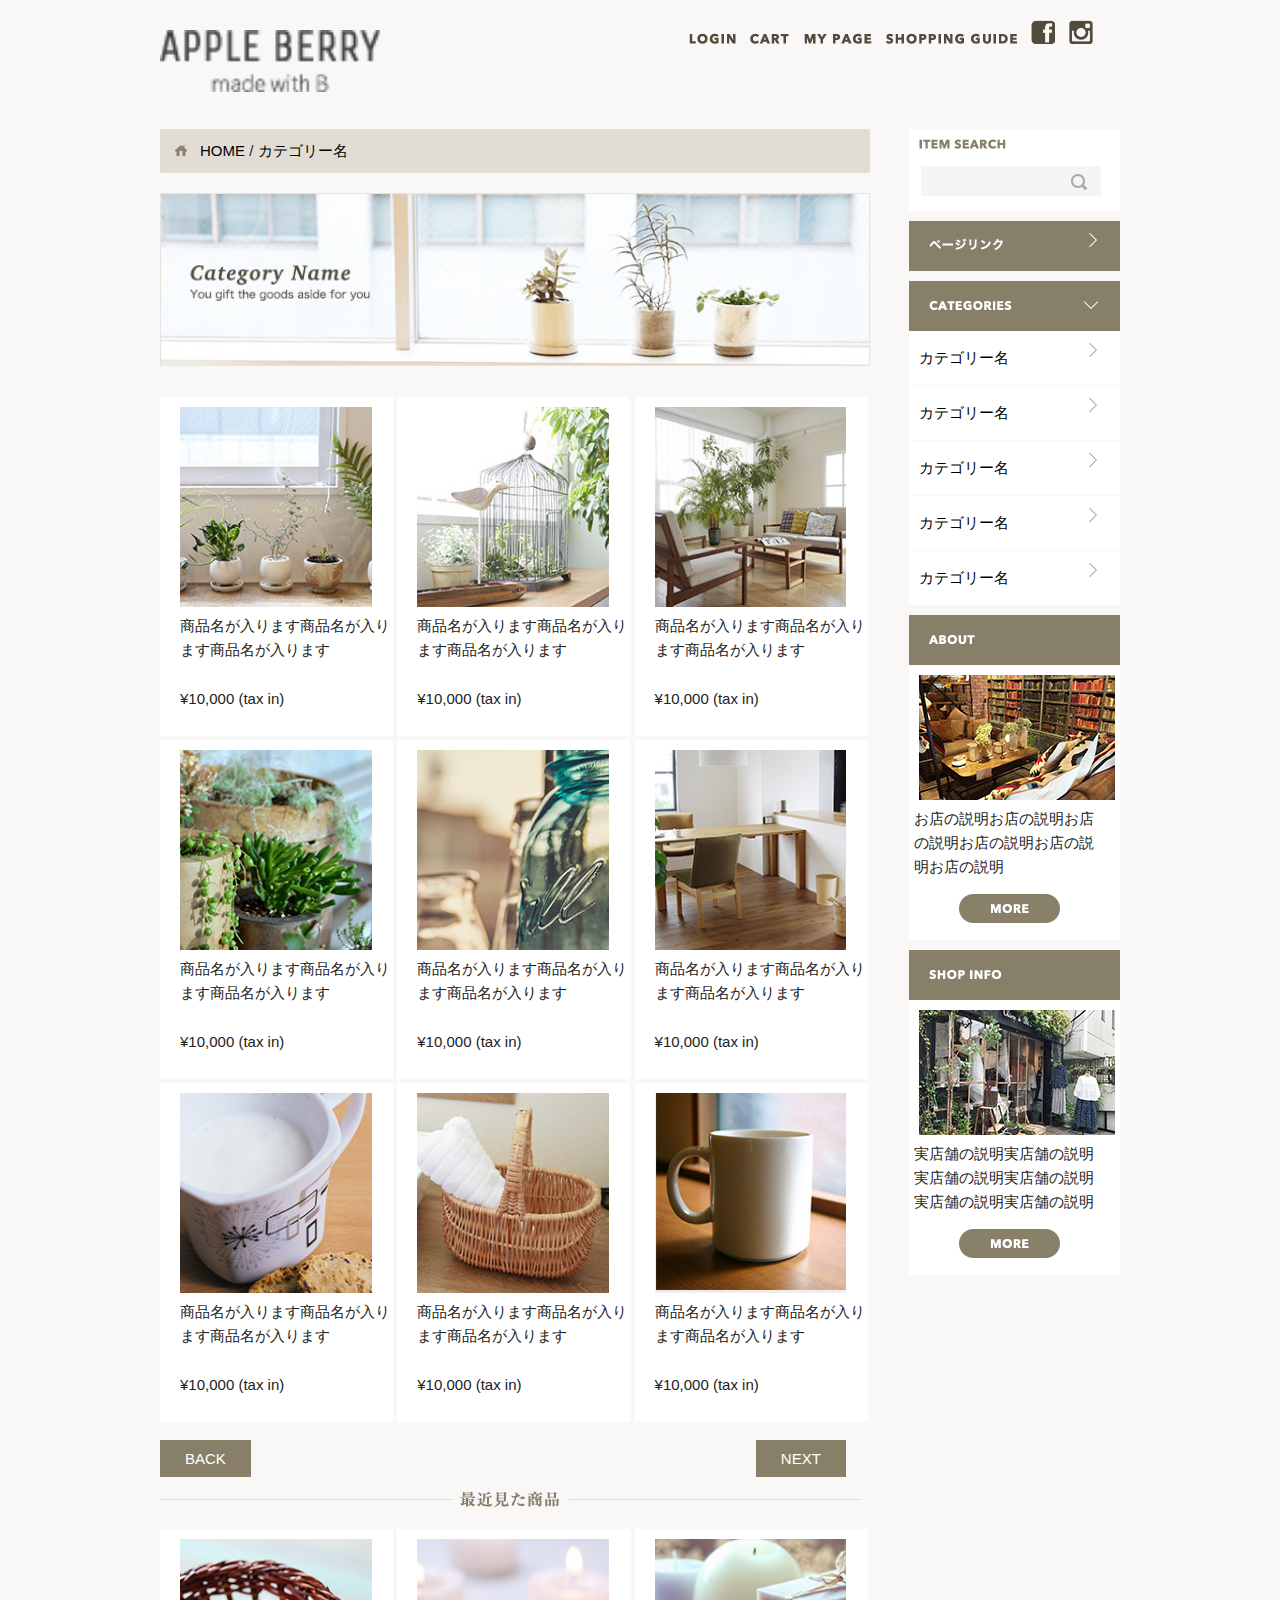
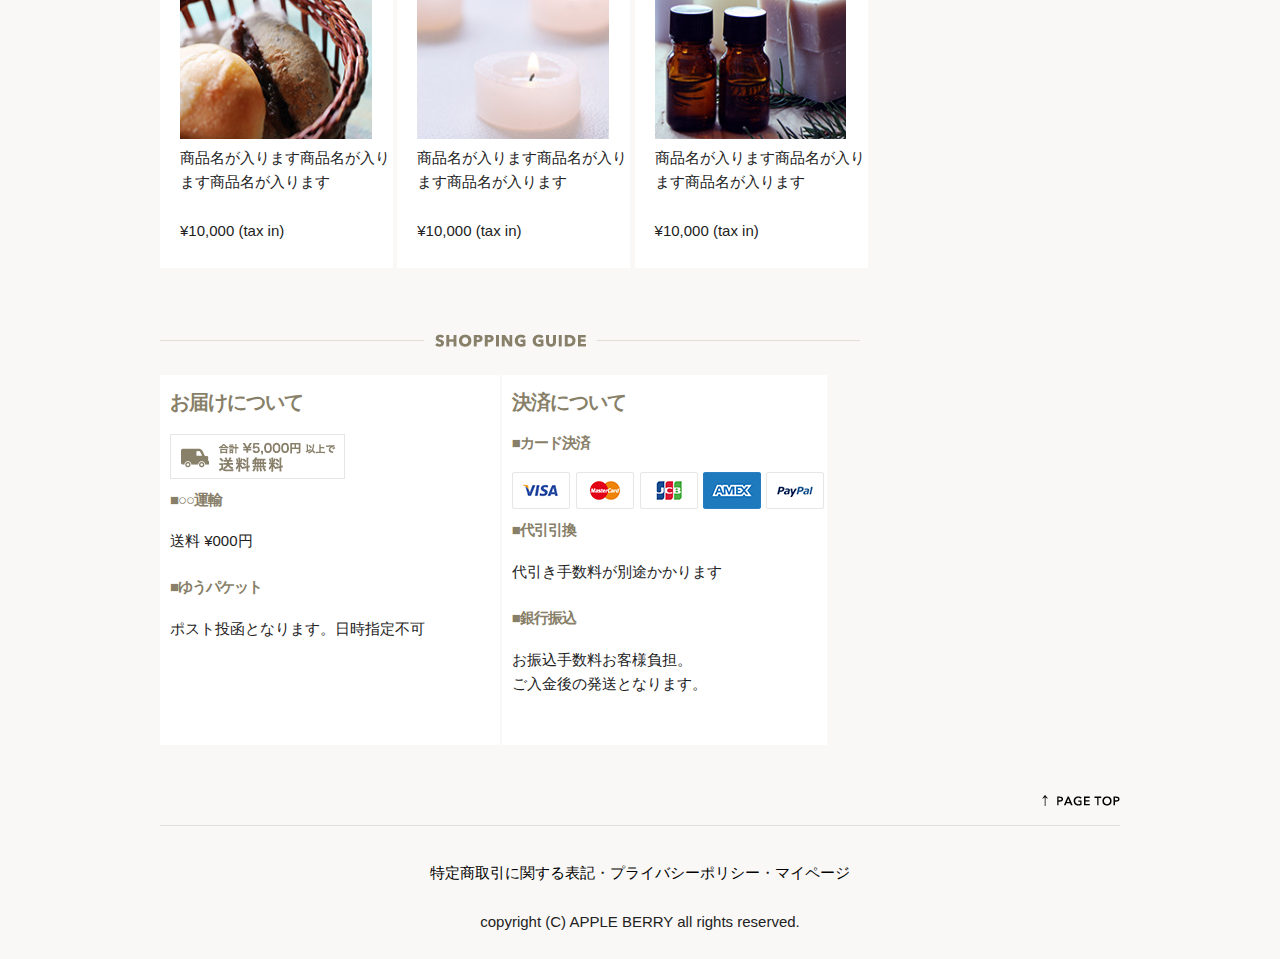
==== commit b0ce7104: "third commit" ====
--- a/list.html
+++ b/list.html
@@ -22,10 +22,10 @@
         <header>
             <div id="header" class="container">
                 <div class="row">
-
-                    <div class="twelve columns">
+                    <div class="six columns">
                         <a href="index.html"><img id="logo" src="images/top_sp/logo.png" alt="APPLE BERRY made with B" srcset="images/top_sp/logo@2x.png 2x"></a>
-
+                    </div>
+                    <div class="six columns">
                         <img id="menu_icon" src="images/top_sp/menu_icon.png" alt="menu" srcset="images/top_sp/menu_icon@2x.png 2x">
                         <ul class="menu_li_sp">
                             <li><a href="#"><img src="images/top/menu_login.png" alt="login"></a></li>
@@ -51,26 +51,29 @@
             <div class="row">
                 <div class="nine columns">
                     <p class="pan"><a href="index.html">HOME</a> / <a href="list.html">カテゴリー名</a></p>
-                    <div id="categorie_cover"></div>
+                    <div class="cover">
+                        <img class="coverpc" src="images/list/cate_image.jpg" alt="categories">
+                        <img class="coversp" src="images/list/cate_image_sp.jpg" alt="categories">
+                    </div>
                     <div id="list">
                          <ul class="item_list">
-                            <li><a href="products.html"><img src="images/top/item_01.jpg"></a><p>商品名が入ります商品名が入ります商品名が入ります</p><p>¥10,000 (tax in)</p></li>
-                            <li><a href="products.html"><img src="images/top/item_02.jpg"></a><p>商品名が入ります商品名が入ります商品名が入ります</p><p>¥10,000 (tax in)</p></li>
-                            <li><a href="products.html"><img src="images/top/item_03.jpg"></a><p>商品名が入ります商品名が入ります商品名が入ります</p><p>¥10,000 (tax in)</p></li>
-                            <li><a href="products.html"><img src="images/top/item_04.jpg"></a><p>商品名が入ります商品名が入ります商品名が入ります</p><p>¥10,000 (tax in)</p></li>
-                            <li><a href="products.html"><img src="images/top/item_05.jpg"></a><p>商品名が入ります商品名が入ります商品名が入ります</p><p>¥10,000 (tax in)</p></li>
-                            <li><a href="products.html"><img src="images/top/item_06.jpg"></a><p>商品名が入ります商品名が入ります商品名が入ります</p><p>¥10,000 (tax in)</p></li>
-                            <li><a href="products.html"><img src="images/top/item_07.jpg"></a><p>商品名が入ります商品名が入ります商品名が入ります</p><p>¥10,000 (tax in)</p></li>
-                            <li><a href="products.html"><img src="images/top/item_08.jpg"></a><p>商品名が入ります商品名が入ります商品名が入ります</p><p>¥10,000 (tax in)</p></li>
-                            <li><a href="products.html"><img src="images/top/item_09.jpg"></a><p>商品名が入ります商品名が入ります商品名が入ります</p><p>¥10,000 (tax in)</p></li>
+                            <li><a href="products.html"><img src="images/top/item_01.jpg" alt="item1"></a><p>商品名が入ります商品名が入ります商品名が入ります</p><p>¥10,000 (tax in)</p></li>
+                            <li><a href="products.html"><img src="images/top/item_02.jpg" alt="item2"></a><p>商品名が入ります商品名が入ります商品名が入ります</p><p>¥10,000 (tax in)</p></li>
+                            <li><a href="products.html"><img src="images/top/item_03.jpg" alt="item3"></a><p>商品名が入ります商品名が入ります商品名が入ります</p><p>¥10,000 (tax in)</p></li>
+                            <li><a href="products.html"><img src="images/top/item_04.jpg" alt="item4"></a><p>商品名が入ります商品名が入ります商品名が入ります</p><p>¥10,000 (tax in)</p></li>
+                            <li><a href="products.html"><img src="images/top/item_05.jpg" alt="item5"></a><p>商品名が入ります商品名が入ります商品名が入ります</p><p>¥10,000 (tax in)</p></li>
+                            <li><a href="products.html"><img src="images/top/item_06.jpg" alt="item6"></a><p>商品名が入ります商品名が入ります商品名が入ります</p><p>¥10,000 (tax in)</p></li>
+                            <li><a href="products.html"><img src="images/top/item_07.jpg" alt="item7"></a><p>商品名が入ります商品名が入ります商品名が入ります</p><p>¥10,000 (tax in)</p></li>
+                            <li><a href="products.html"><img src="images/top/item_08.jpg" alt="item8"></a><p>商品名が入ります商品名が入ります商品名が入ります</p><p>¥10,000 (tax in)</p></li>
+                            <li><a href="products.html"><img src="images/top/item_09.jpg" alt="item9"></a><p>商品名が入ります商品名が入ります商品名が入ります</p><p>¥10,000 (tax in)</p></li>
                         </ul>
                         <a class="backbutton" href="#">BACK</a><a class="nextbutton" href="#">NEXT</a>
-                        <img class="line" src="images/list/recent_pro_pc.png">
-                        <img class="linea" src="images/list/title_recent_pro.png" srcset="images/list/title_recent_pro@2x.png 2x">
+                        <img class="line" src="images/list/recent_pro_pc.png" alt="past">
+                        <img class="linea" src="images/list/title_recent_pro.png" srcset="images/list/title_recent_pro@2x.png 2x" alt="past"> 
                         <ul class="past_list">
-                            <li><a href="products.html"><img src="images/top/item_10.jpg"></a><p>商品名が入ります商品名が入ります商品名が入ります</p><p>¥10,000 (tax in)</p></li>
-                            <li><a href="products.html"><img src="images/top/item_11.jpg"></a><p>商品名が入ります商品名が入ります商品名が入ります</p><p>¥10,000 (tax in)</p></li>
-                            <li><a href="products.html"><img src="images/top/item_12.jpg"></a><p>商品名が入ります商品名が入ります商品名が入ります</p><p>¥10,000 (tax in)</p></li>
+                            <li><a href="products.html"><img src="images/top/item_10.jpg" alt="item10"></a><p>商品名が入ります商品名が入ります商品名が入ります</p><p>¥10,000 (tax in)</p></li>
+                            <li><a href="products.html"><img src="images/top/item_11.jpg" alt="item11"></a><p>商品名が入ります商品名が入ります商品名が入ります</p><p>¥10,000 (tax in)</p></li>
+                            <li><a href="products.html"><img src="images/top/item_12.jpg" alt="item12"></a><p>商品名が入ります商品名が入ります商品名が入ります</p><p>¥10,000 (tax in)</p></li>
                         </ul>
                     </div>
                     <div id="extra">
@@ -124,20 +127,20 @@
                             <img src="images/top/about.png" alt="about">
                         </div>
                         <div class="image">
-                            <img src="images/top/about_img.jpg" alt="aboutimage" width="100%">
+                            <img src="images/top/about_img.jpg" alt="aboutimage">
                         </div>
                         <p class="about_p">お店の説明お店の説明お店の説明お店の説明お店の説明お店の説明</p>
-                        <a href="#"><img class="more" src="images/top/more_btn.png"></a>
+                        <a href="#"><img class="more" src="images/top/more_btn.png" alt="more"></a>
                     </div>
                     <div id="shopinfo">
                         <div class="shopinfo_img">
                             <img src="images/top/shop_info.png" alt="shopinfo">
                         </div>
                         <div class="image">
-                            <img src="images/top/shopinfo_img.jpg" alt="shopinfoimage" width="100%">
+                            <img src="images/top/shopinfo_img.jpg" alt="shopinfoimage">
                         </div>
                         <p class="shopinfo_p">実店舗の説明実店舗の説明実店舗の説明実店舗の説明実店舗の説明実店舗の説明</p>
-                        <a href="#"><img class="more" src="images/top/more_btn.png"></a>
+                        <a href="#"><img class="more" src="images/top/more_btn.png" alt="more"></a>
                     </div>
                 </div>
             </div>
@@ -146,7 +149,7 @@
             <div id="footer" class="container">
                 <div class="row">
                     <div class="twelve columns">
-                        <a href="#"><img class="pagetop_img" src="images/top/pagetop.png"></a>
+                        <a href="#"><img class="pagetop_img" src="images/top/pagetop.png" alt="top"></a>
                         <hr>
                             <p><a href="#">特定商取引に関する表記</a>・<a href="#">プライバシーポリシー</a>・<a href="#">マイページ</a></p>
                             <p>copyright (C) APPLE BERRY all rights reserved.</p>
--- a/css/sample.css
+++ b/css/sample.css
@@ -6,33 +6,28 @@
   background: #f9f8f6; }
 
 header #header {
-  padding-top: 10px; }
+  padding-top: 20px;
+  padding-bottom: 20px; }
 header #logo {
   padding-top: 10px;
+  margin-bottom: 10px;
   width: 220px; }
   @media (max-width: 550px) {
     header #logo {
-      margin-left: 60px;
-      display: block; } }
-header #fb_icon {
-  margin-left: 120px;
-  margin-top: 20px; }
-header #insta_icon {
-  padding: 0px;
-  margin-left: 5px; }
+      margin-left: 60px; } }
 header #menu_icon {
   cursor: pointer;
   margin-left: 0;
   position: absolute;
-  top: 103px;
-  left: 186px; }
+  top: 110px;
+  left: 176px; }
   @media (min-width: 550px) {
     header #menu_icon {
       display: none; } }
 header .menu_li_sp {
   position: absolute;
-  top: 40px;
-  right: 0%;
+  top: 60px;
+  right: 0;
   background: white;
   border: 1px solid #eee;
   margin: 0;
@@ -47,13 +42,22 @@
       display: block;
       padding: 10px 8px;
       border-bottom: 1px solid #eee; }
+header #fb_icon {
+  margin-left: 10px;
+  margin-top: 0; }
+  @media (max-width: 550px) {
+    header #fb_icon {
+      margin-left: 120px; } }
+header #insta_icon {
+  padding: 0px;
+  margin-left: 0; }
 @media (min-width: 550px) {
   header .menu_li_sp {
     display: none; }
   header .menu_li_pc {
     display: inline-block;
     margin: 0;
-    padding-left: 300px;
+    padding-left: 20px;
     padding-bottom: 20px; }
     header .menu_li_pc li {
       display: inline-block;
@@ -117,6 +121,19 @@
     padding-top: 12px;
     padding-left: 20px;
     padding-bottom: 8px; }
+
+.cover {
+  margin-top: 20px; }
+  .cover .coverpc {
+    width: 100%; }
+    @media (max-width: 550px) {
+      .cover .coverpc {
+        display: none; } }
+  .cover .coversp {
+    width: 100%; }
+    @media (min-width: 550px) {
+      .cover .coversp {
+        display: none; } }
 
 #categories {
   margin-top: 10px; }
@@ -170,17 +187,18 @@
     width: 180px;
     margin-left: 10px; }
     @media (max-width: 550px) {
-      #about .image {
+      #about .image img {
         width: 160px;
         float: left; } }
   #about .about_p {
     width: 180px;
-    margin-left: 10px;
+    margin-left: 5px;
     padding-bottom: 0;
     margin-bottom: 5px; }
     @media (max-width: 550px) {
       #about .about_p {
-        width: 160px;
+        width: 140px;
+        margin-right: 10px;
         float: right; } }
   #about .more {
     margin-left: 50px;
@@ -206,18 +224,19 @@
     width: 180px;
     margin-left: 10px; }
     @media (max-width: 550px) {
-      #shopinfo .image {
+      #shopinfo .image img {
         width: 160px;
         float: left; } }
   #shopinfo .shopinfo_p {
     width: 180px;
-    margin-left: 10px;
+    margin-left: 5px;
     margin-bottom: 0;
     padding-bottom: 5px; }
     @media (max-width: 550px) {
       #shopinfo .shopinfo_p {
-        width: 160px;
-        float: right; } }
+        width: 140px;
+        float: right;
+        margin-right: 10px; } }
   #shopinfo .more {
     margin-left: 50px;
     margin-top: 10px;
@@ -236,8 +255,8 @@
       #new_items .line {
         display: none; } }
   #new_items .linea {
-    width: 60%;
-    margin-left: 60px; }
+    width: 40%;
+    margin-left: 90px; }
     @media (min-width: 550px) {
       #new_items .linea {
         display: none; } }
@@ -274,13 +293,14 @@
   margin-top: 20px;
   margin-bottom: 20px; }
   #popular_items .line {
-    width: 100%; }
+    width: 100%;
+    margin-bottom: 20px; }
     @media (max-width: 550px) {
       #popular_items .line {
         display: none; } }
   #popular_items .linea {
     width: 50%;
-    margin-left: 100px; }
+    margin-left: 80px; }
     @media (min-width: 550px) {
       #popular_items .linea {
         display: none; } }
@@ -348,6 +368,7 @@
     @media (min-width: 550px) {
       #extra .otodoke {
         width: 45%;
+        height: 350px;
         margin: 0 2px 0 0;
         padding: 10px; } }
     #extra .otodoke h1 {
@@ -378,6 +399,7 @@
     @media (min-width: 550px) {
       #extra .kessai {
         width: 43%;
+        height: 350px;
         margin: 0;
         padding: 10px; } }
     #extra .kessai h1 {
@@ -475,6 +497,7 @@
       #list li p {
         width: 90%; } }
   #list .line {
+    margin-top: 20px;
     margin-bottom: 10px; }
     @media (max-width: 550px) {
       #list .line {
@@ -516,123 +539,174 @@
   background-color: white;
   padding: 40px;
   margin-top: 10px; }
-  #products h2 {
-    display: inline-block;
-    margin: 10px 20px 0 0;
-    padding: 0;
-    font-weight: bold;
-    font-size: 20px;
-    font-size: 2rem; }
-  #products h5 {
-    display: inline-block;
-    margin-top: 15px;
-    margin-left: 350px;
-    padding: 0;
-    color: #b0b0b0;
-    font-size: 15px;
-    font-size: 1.5rem; }
-    @media (max-width: 550px) {
-      #products h5 {
-        margin-left: 0; } }
-  #products .productlist .mainimage {
-    width: 70%;
-    height: 430px;
-    display: inline-block;
-    float: left; }
-    #products .productlist .mainimage img {
-      width: 100%;
-      height: 430px; }
-    @media (max-width: 550px) {
-      #products .productlist .mainimage {
+  #products hr {
+    background-color: #887f69; }
+  #products .protitle {
+    border-bottom: 1px solid #e2ddd4; }
+    #products .protitle h2 {
+      display: inline-block;
+      margin: 10px 20px 0 0;
+      padding: 0;
+      font-weight: bold;
+      font-size: 20px;
+      font-size: 2rem; }
+    #products .protitle h5 {
+      display: inline-block;
+      margin-top: 15px;
+      margin-left: 350px;
+      padding: 0;
+      color: #b0b0b0;
+      font-size: 15px;
+      font-size: 1.5rem; }
+      @media (max-width: 550px) {
+        #products .protitle h5 {
+          margin-left: 0; } }
+  #products .productlist {
+    padding-bottom: 500px;
+    margin-bottom: 20px;
+    border-bottom: 1px solid #e2ddd4; }
+    @media (max-width: 550px) {
+      #products .productlist {
+        padding-bottom: 450px; } }
+    #products .productlist .mainimage {
+      width: 70%;
+      height: 430px;
+      display: inline-block;
+      float: left; }
+      #products .productlist .mainimage img {
         width: 100%;
-        height: 320px; }
-        #products .productlist .mainimage img {
+        height: 430px; }
+      @media (max-width: 550px) {
+        #products .productlist .mainimage {
           width: 100%;
-          height: 250px; } }
-  #products .productlist .pro_list {
-    list-style: none; }
-    #products .productlist .pro_list li {
-      cursor: pointer; }
-    #products .productlist .pro_list img {
-      float: right;
-      width: 10%;
-      height: 60px;
-      margin: 10px; }
-      @media (max-width: 550px) {
-        #products .productlist .pro_list img {
-          width: 16%;
-          height: 40px;
-          margin: 2px;
-          float: left; } }
+          height: 320px; }
+          #products .productlist .mainimage img {
+            width: 100%;
+            height: 250px; } }
+    #products .productlist .pro_list {
+      list-style: none; }
+      #products .productlist .pro_list li {
+        cursor: pointer; }
+      #products .productlist .pro_list img {
+        float: right;
+        width: 10%;
+        height: 60px;
+        margin: 10px; }
+        @media (max-width: 550px) {
+          #products .productlist .pro_list img {
+            width: 16%;
+            height: 40px;
+            margin: 2px;
+            float: left; } }
   #products .clear {
     clear: both; }
-  #products .pro_color img {
-    margin-top: 0;
-    margin-bottom: 20px;
-    margin-left: 20px; }
-    @media (max-width: 550px) {
-      #products .pro_color img {
-        margin-left: 10px;
-        margin-bottom: 30px;
-        margin-top: 0; } }
-  #products .pro_color table {
-    width: 90%;
-    margin-left: 20px; }
-    #products .pro_color table .color {
-      background-color: #e2ddd4; }
-    #products .pro_color table .check {
-      padding-top: 10px;
-      padding-left: 80px; }
-    @media (max-width: 550px) {
-      #products .pro_color table {
-        width: 100%;
-        margin: 0;
-        padding: 0; }
-        #products .pro_color table .check {
-          padding-left: 30px; }
-        #products .pro_color table .td1 {
-          width: 70px; } }
-  #products .pro_color td {
-    border: solid 1px;
-    padding-left: 60px;
-    padding-right: 50px; }
-    @media (max-width: 550px) {
-      #products .pro_color td {
-        padding-left: 10px;
-        padding-right: 10px;
-        padding-top: 0;
-        padding-bottom: 0; } }
+  #products .pro_color {
+    border-bottom: 1px solid #e2ddd4; }
+    #products .pro_color img {
+      margin-top: 0;
+      margin-bottom: 20px;
+      margin-left: 20px; }
+      @media (max-width: 550px) {
+        #products .pro_color img {
+          margin-left: 10px;
+          margin-bottom: 30px;
+          margin-top: 0; } }
+    #products .pro_color table {
+      width: 90%;
+      margin-left: 20px;
+      color: #887f69; }
+      #products .pro_color table .color {
+        background-color: #e2ddd4; }
+      #products .pro_color table .check {
+        padding-top: 20px;
+        padding-left: 80px; }
+      @media (max-width: 550px) {
+        #products .pro_color table {
+          width: 100%;
+          margin: 0;
+          padding: 0; }
+          #products .pro_color table .check {
+            padding-left: 30px; }
+          #products .pro_color table .td1 {
+            width: 70px; } }
+    #products .pro_color td {
+      border: solid 1px;
+      padding-left: 60px;
+      padding-right: 50px; }
+      @media (max-width: 550px) {
+        #products .pro_color td {
+          padding-left: 10px;
+          padding-right: 10px;
+          padding-top: 0;
+          padding-bottom: 0; } }
   #products .pro_ex {
     margin-top: 40px; }
     @media (max-width: 550px) {
       #products .pro_ex {
         margin-bottom: 0; } }
-    #products .pro_ex .price {
+    #products .pro_ex .priceall {
       float: left;
-      margin-top: 20px;
-      margin-left: 20px;
-      display: inline-block; }
-      @media (max-width: 550px) {
-        #products .pro_ex .price {
-          margin-top: 10px;
-          margin-left: 10px; } }
-    #products .pro_ex .price_a {
-      display: inline-block;
-      margin-left: 50px; }
-      @media (max-width: 550px) {
-        #products .pro_ex .price_a {
-          font-size: 20px;
-          font-size: 2rem; } }
-      #products .pro_ex .price_a span {
-        color: red;
-        font-style: Italic; }
-    @media (max-width: 550px) {
-      #products .pro_ex .hr1 {
-        padding-bottom: 20px; } }
-    @media (max-width: 550px) {
-      #products .pro_ex .hr2 {
-        padding-top: 0;
-        margin-top: 0; } }
+      margin-bottom: 40px; }
+      #products .pro_ex .priceall .pricea {
+        border-bottom: 1px solid #e2ddd4; }
+        #products .pro_ex .priceall .pricea .price {
+          float: left;
+          margin-top: 20px;
+          margin-left: 20px;
+          display: inline-block; }
+          @media (max-width: 550px) {
+            #products .pro_ex .priceall .pricea .price {
+              margin-top: 10px;
+              margin-left: 10px; } }
+        #products .pro_ex .priceall .pricea .price_a {
+          display: inline-block;
+          margin-left: 80px; }
+          @media (max-width: 550px) {
+            #products .pro_ex .priceall .pricea .price_a {
+              font-size: 20px;
+              font-size: 2rem; } }
+          #products .pro_ex .priceall .pricea .price_a span {
+            color: red;
+            font-style: Italic; }
+      #products .pro_ex .priceall .priceb {
+        margin-top: 30px;
+        padding-bottom: 10px;
+        border-bottom: 1px solid #e2ddd4; }
+        @media (max-width: 550px) {
+          #products .pro_ex .priceall .priceb {
+            padding-bottom: 70px; } }
+        #products .pro_ex .priceall .priceb .price {
+          float: left;
+          margin-top: 20px;
+          margin-left: 20px;
+          display: inline-block; }
+          @media (max-width: 550px) {
+            #products .pro_ex .priceall .priceb .price {
+              margin-top: 10px;
+              margin-left: 10px; } }
+        #products .pro_ex .priceall .priceb .price_b {
+          display: inline-block;
+          margin-left: 40px;
+          margin-bottom: 0;
+          padding-bottom: 0; }
+          @media (max-width: 550px) {
+            #products .pro_ex .priceall .priceb .price_b {
+              float: left; } }
+        #products .pro_ex .priceall .priceb input {
+          display: inline-block;
+          margin-left: 20px;
+          margin-top: 5px;
+          width: 200px;
+          border-radius: 0; }
+          @media (max-width: 550px) {
+            #products .pro_ex .priceall .priceb input {
+              width: 120px;
+              float: right; } }
+          #products .pro_ex .priceall .priceb input a {
+            margin-top: 0;
+            margin-right: 10px;
+            color: black;
+            text-decoration: none; }
     #products .pro_ex .add_to_cart {
       width: 40%;
       height: 70px;
@@ -642,35 +716,14 @@
         #products .pro_ex .add_to_cart {
           width: 60%;
           height: 50px;
-          position: relative;
-          top: 220px;
-          float: left;
-          margin-left: 50px; } }
-    #products .pro_ex .price_b {
-      margin-left: 40px;
-      margin-bottom: 0;
-      padding-bottom: 0; }
-      @media (max-width: 550px) {
-        #products .pro_ex .price_b {
+          margin-left: 50px;
           float: left; } }
-    #products .pro_ex input {
-      width: 200px;
-      border-radius: 0; }
-      @media (max-width: 550px) {
-        #products .pro_ex input {
-          width: 120px;
-          float: right; } }
-    #products .pro_ex a {
-      margin-top: 0;
-      margin-right: 10px;
-      color: black;
-      text-decoration: none; }
   #products .pro_setsumei {
     margin-top: 50px;
     color: #887f69; }
     @media (max-width: 550px) {
       #products .pro_setsumei {
-        margin-top: 80px; } }
+        margin-top: 100px; } }
     #products .pro_setsumei h6 {
       font-weight: bold; }
     #products .pro_setsumei p {
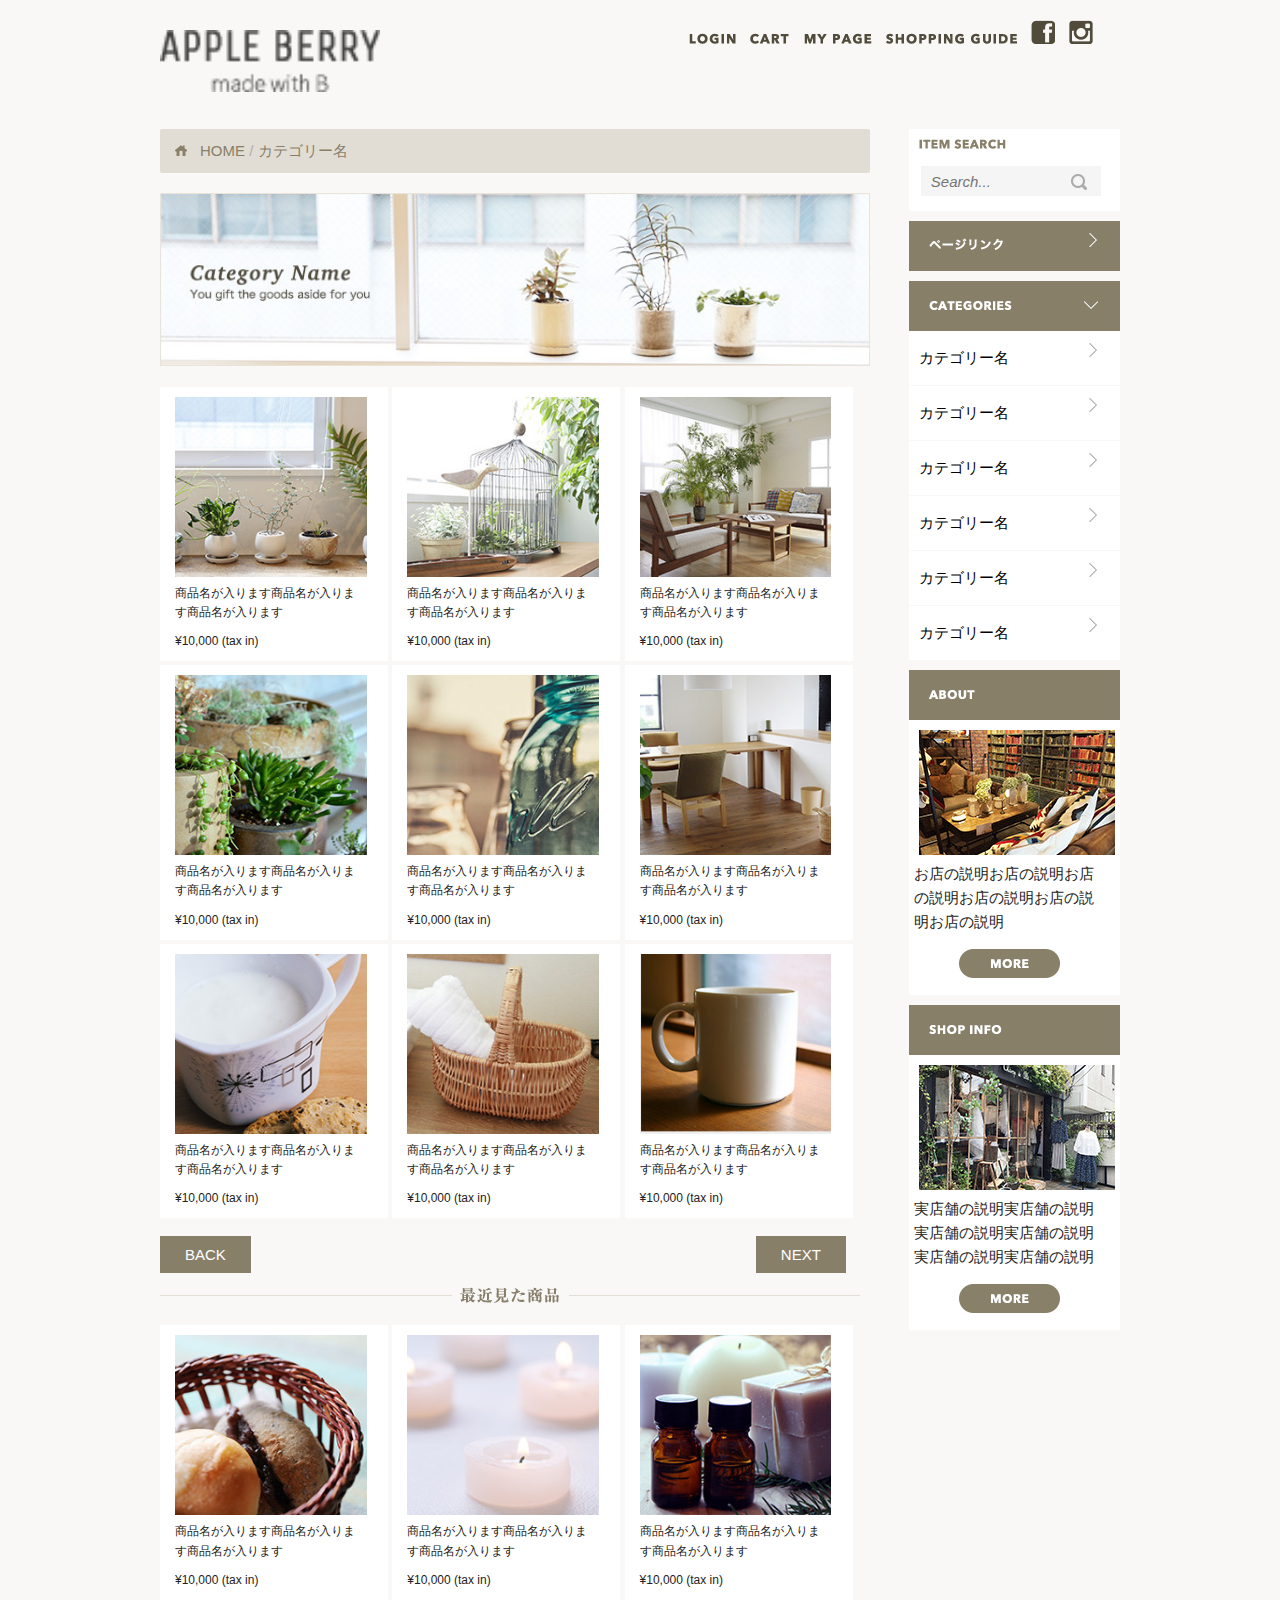
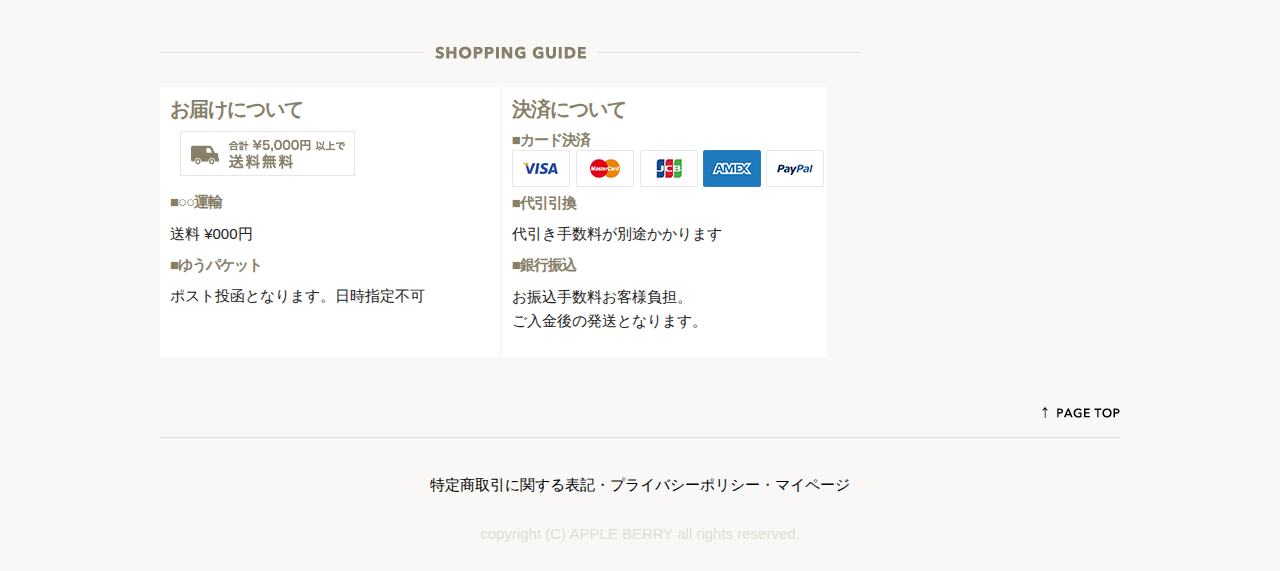
==== commit d058c8b7: "fource commit" ====
--- a/list.html
+++ b/list.html
@@ -26,7 +26,6 @@
                         <a href="index.html"><img id="logo" src="images/top_sp/logo.png" alt="APPLE BERRY made with B" srcset="images/top_sp/logo@2x.png 2x"></a>
                     </div>
                     <div class="six columns">
-                        <img id="menu_icon" src="images/top_sp/menu_icon.png" alt="menu" srcset="images/top_sp/menu_icon@2x.png 2x">
                         <ul class="menu_li_sp">
                             <li><a href="#"><img src="images/top/menu_login.png" alt="login"></a></li>
                             <li><a href="#"><img src="images/top/menu_cart.png" alt="cart"></a></li>
@@ -43,6 +42,8 @@
 
                         <img id="fb_icon" src="images/top_sp/fb.png" alt="facebook" srcset="images/top_sp/fb@2x.png 2x">
                         <img id="insta_icon" src="images/top_sp/insta.png" alt="instagram" srcset="images/top_sp/insta@2x.png 2x">
+                        <img id="menu_icon" src="images/top_sp/menu_icon.png" alt="menu" srcset="images/top_sp/menu_icon@2x.png 2x">
+
                     </div>
                 </div>
             </div>
@@ -103,7 +104,7 @@
                         <img class="search_img" src="images/top/itemserch.png" alt="itemsearch">
                         <form method="get" action="#">
                             <div class="search_form">
-                                <input type="search" name="search" class="textBox">
+                                <input type="search" name="search" placeholder="Search..." class="textBox">
                             </div>
                         </form>
                     </div>
@@ -115,6 +116,7 @@
                             <img src="images/top/categories.png" alt="categories">
                         </div>
                         <ul class="categories_li">
+                            <li><a href="list.html">カテゴリー名</a></li>
                             <li><a href="list.html">カテゴリー名</a></li>
                             <li><a href="list.html">カテゴリー名</a></li>
                             <li><a href="list.html">カテゴリー名</a></li>
@@ -152,7 +154,7 @@
                         <a href="#"><img class="pagetop_img" src="images/top/pagetop.png" alt="top"></a>
                         <hr>
                             <p><a href="#">特定商取引に関する表記</a>・<a href="#">プライバシーポリシー</a>・<a href="#">マイページ</a></p>
-                            <p>copyright (C) APPLE BERRY all rights reserved.</p>
+                            <p class="copyright">copyright (C) APPLE BERRY all rights reserved.</p>
                     </div>
                 </div>
             </div>
--- a/css/sample.css
+++ b/css/sample.css
@@ -14,16 +14,8 @@
   width: 220px; }
   @media (max-width: 550px) {
     header #logo {
-      margin-left: 60px; } }
-header #menu_icon {
-  cursor: pointer;
-  margin-left: 0;
-  position: absolute;
-  top: 110px;
-  left: 176px; }
-  @media (min-width: 550px) {
-    header #menu_icon {
-      display: none; } }
+      margin-left: 110px;
+      width: 100px; } }
 header .menu_li_sp {
   position: absolute;
   top: 60px;
@@ -47,10 +39,19 @@
   margin-top: 0; }
   @media (max-width: 550px) {
     header #fb_icon {
-      margin-left: 120px; } }
+      margin-left: 110px; } }
 header #insta_icon {
   padding: 0px;
   margin-left: 0; }
+  @media (max-width: 550px) {
+    header #insta_icon {
+      margin-left: 5px; } }
+header #menu_icon {
+  cursor: pointer;
+  margin-left: 5px; }
+  @media (min-width: 550px) {
+    header #menu_icon {
+      display: none; } }
 @media (min-width: 550px) {
   header .menu_li_sp {
     display: none; }
@@ -188,7 +189,7 @@
     margin-left: 10px; }
     @media (max-width: 550px) {
       #about .image img {
-        width: 160px;
+        width: 80%;
         float: left; } }
   #about .about_p {
     width: 180px;
@@ -197,7 +198,9 @@
     margin-bottom: 5px; }
     @media (max-width: 550px) {
       #about .about_p {
-        width: 140px;
+        width: 40%;
+        font-size: 13px;
+        font-size: 1.3rem;
         margin-right: 10px;
         float: right; } }
   #about .more {
@@ -225,7 +228,7 @@
     margin-left: 10px; }
     @media (max-width: 550px) {
       #shopinfo .image img {
-        width: 160px;
+        width: 80%;
         float: left; } }
   #shopinfo .shopinfo_p {
     width: 180px;
@@ -234,7 +237,9 @@
     padding-bottom: 5px; }
     @media (max-width: 550px) {
       #shopinfo .shopinfo_p {
-        width: 140px;
+        width: 40%;
+        font-size: 13px;
+        font-size: 1.3rem;
         float: right;
         margin-right: 10px; } }
   #shopinfo .more {
@@ -249,14 +254,18 @@
 #new_items {
   margin-top: 20px;
   margin-left: 20px; }
+  @media (max-width: 550px) {
+    #new_items {
+      margin-top: 0; } }
   #new_items .line {
     width: 100%; }
     @media (max-width: 550px) {
       #new_items .line {
         display: none; } }
   #new_items .linea {
-    width: 40%;
-    margin-left: 90px; }
+    width: 30%;
+    margin-top: 0;
+    margin-left: 100px; }
     @media (min-width: 550px) {
       #new_items .linea {
         display: none; } }
@@ -276,18 +285,23 @@
       @media (max-width: 550px) {
         #new_items .newitems_li li {
           width: 45%;
-          margin: 0 0 5px 0;
+          margin-bottom: 1px;
           padding-top: 5px;
-          padding-left: 5px; } }
+          padding-left: 5px;
+          padding-bottom: 0; } }
       #new_items .newitems_li li p {
-        width: 90%; }
+        width: 90%;
+        font-size: 11px;
+        font-size: 1.1rem;
+        margin: 0;
+        padding-bottom: 10px; }
       #new_items .newitems_li li img {
         width: 90%;
         height: 180px; }
         @media (max-width: 550px) {
           #new_items .newitems_li li img {
-            width: 90%;
-            height: 120px; } }
+            width: 95%;
+            height: 150px; } }
 
 #popular_items {
   margin-top: 20px;
@@ -299,41 +313,44 @@
       #popular_items .line {
         display: none; } }
   #popular_items .linea {
-    width: 50%;
-    margin-left: 80px; }
+    width: 40%;
+    margin-left: 100px; }
     @media (min-width: 550px) {
       #popular_items .linea {
         display: none; } }
   #popular_items .popularitems_li {
     width: 100%;
     display: inline-block;
-    padding-top: 10px;
-    padding-left: 0; }
+    margin-top: 10px;
+    margin-left: 0; }
     #popular_items .popularitems_li li {
       width: 30%;
       display: inline-block;
       list-style: none;
       padding-top: 10px;
-      padding-left: 20px;
+      padding-left: 15px;
       margin: 4px 0 0 0;
       background-color: white; }
       @media (max-width: 550px) {
         #popular_items .popularitems_li li {
           width: 45%;
-          margin: 0 0 5px 0;
+          margin-bottom: 1px;
           padding-top: 5px;
-          padding-left: 5px; } }
+          padding-left: 5px;
+          padding-bottom: 0; } }
       #popular_items .popularitems_li li p {
         width: 90%;
-        padding-right: 0;
-        margin-right: 0; }
+        font-size: 12px;
+        font-size: 1.2rem;
+        margin: 0;
+        padding-bottom: 10px; }
       #popular_items .popularitems_li li img {
         width: 90%;
         height: 180px; }
         @media (max-width: 550px) {
           #popular_items .popularitems_li li img {
-            width: 90%;
-            height: 120px; } }
+            width: 95%;
+            height: 150px; } }
 
 #extra {
   width: 100%; }
@@ -344,62 +361,76 @@
       #extra .line {
         display: none; } }
   #extra .linea {
-    width: 60%;
-    margin-left: 70px; }
+    width: 50%;
+    margin-left: 80px;
+    margin-bottom: 10px; }
     @media (min-width: 550px) {
       #extra .linea {
         display: none; } }
   #extra .otodoke {
     float: left;
     width: 90%;
-    height: 300px;
+    height: 250px;
     display: inline-block;
     background-color: white;
-    margin: 10px;
-    padding: 10px; }
+    margin: 0;
+    padding: 20px; }
     #extra .otodoke h1 {
       color: #887f69;
       font-weight: bold;
-      margin-top: 5px; }
+      margin: 0;
+      padding: 0;
+      font-size: 20px;
+      font-size: 2rem; }
     #extra .otodoke h2 {
       color: #887f69;
       font-weight: bold;
-      margin-top: 5px; }
+      margin: 0;
+      padding: 0;
+      font-size: 15px;
+      font-size: 1.5rem; }
+    #extra .otodoke p {
+      padding-top: 10px;
+      padding-bottom: 10px;
+      margin: 0; }
+    #extra .otodoke img {
+      margin: 10px; }
     @media (min-width: 550px) {
       #extra .otodoke {
         width: 45%;
-        height: 350px;
+        height: 250px;
         margin: 0 2px 0 0;
         padding: 10px; } }
-    #extra .otodoke h1 {
-      font-size: 20px;
-      font-size: 2rem; }
-    #extra .otodoke h2 {
-      font-size: 15px;
-      font-size: 1.5rem; }
   #extra .kessai {
     float: left;
     width: 90%;
-    height: 300px;
+    height: 250px;
     display: inline-block;
     background-color: white;
-    margin: 10px;
-    padding: 10px;
-    padding-bottom: 20px; }
+    margin: 5px;
+    padding: 20px; }
     #extra .kessai h1 {
       color: #887f69;
       font-weight: bold;
-      margin-top: 5px; }
+      margin-bottom: 10px;
+      padding: 0; }
     #extra .kessai h2 {
       color: #887f69;
       font-weight: bold;
-      margin-top: 5px; }
+      margin: 0;
+      padding: 0; }
+    #extra .kessai p {
+      margin: 0;
+      padding-top: 10px;
+      padding-bottom: 10px; }
     #extra .kessai .cards {
-      width: 300px; }
+      width: 280px;
+      margin-top: 10px;
+      margin-bottom: 10px; }
     @media (min-width: 550px) {
       #extra .kessai {
         width: 43%;
-        height: 350px;
+        height: 250px;
         margin: 0;
         padding: 10px; } }
     #extra .kessai h1 {
@@ -419,8 +450,8 @@
         float: right; } }
   footer p {
     text-align: center;
-    font-size: 15px;
-    font-size: 1.5rem; }
+    font-size: 14px;
+    font-size: 1.4rem; }
     @media (min-width: 550px) {
       footer p {
         font-size: 15px;
@@ -450,6 +481,7 @@
   border: 0;
   border-radius: 2px;
   background-color: #e2ddd4;
+  color: #b0b0b0;
   background-image: url("../images/list/home_icon.png");
   background-repeat: no-repeat;
   background-position: 15px 16px;
@@ -457,45 +489,41 @@
   margin: 0; }
   .pan a {
     text-decoration: none;
-    color: black; }
+    color: #887f69; }
 
 #list {
   width: 100%;
   display: inline-block;
-  margin-top: 20px;
-  margin-bottom: 20px;
-  padding: 0; }
-  #list h2 {
-    font-size: 20px;
-    font-size: 2rem;
-    margin-bottom: 10px; }
-  #list hr {
-    padding: 0;
-    margin-top: 0;
-    margin-bottom: 20px; }
+  margin-top: 10px;
+  margin-left: 0; }
   #list li {
     width: 30%;
     display: inline-block;
     list-style: none;
     padding-top: 10px;
-    padding-left: 20px;
+    padding-left: 15px;
     margin: 4px 0 0 0;
     background-color: white; }
     @media (max-width: 550px) {
       #list li {
         width: 45%;
-        margin: 0 0 5px 0;
+        margin-bottom: 1px;
         padding-top: 5px;
-        padding-left: 5px; } }
+        padding-left: 5px;
+        padding-bottom: 0; } }
+    #list li p {
+      width: 90%;
+      font-size: 12px;
+      font-size: 1.2rem;
+      margin: 0;
+      padding-bottom: 10px; }
     #list li img {
       width: 90%;
-      height: 200px; }
+      height: 180px; }
       @media (max-width: 550px) {
         #list li img {
-          height: 120px; } }
-    @media (max-width: 550px) {
-      #list li p {
-        width: 90%; } }
+          width: 95%;
+          height: 150px; } }
   #list .line {
     margin-top: 20px;
     margin-bottom: 10px; }
@@ -503,10 +531,10 @@
       #list .line {
         display: none; } }
   #list .linea {
-    width: 40%;
-    margin-left: 100px;
+    width: 30%;
+    margin-left: 110px;
     margin-bottom: 10px;
-    margin-top: 20px; }
+    margin-top: 40px; }
     @media (min-width: 550px) {
       #list .linea {
         display: none; } }
@@ -521,7 +549,10 @@
     text-decoration: none; }
     @media (max-width: 550px) {
       #list .backbutton {
-        margin-bottom: 20px; } }
+        margin-bottom: 20px;
+        width: 230px;
+        height: 60px;
+        padding: 15px 50px; } }
   #list .nextbutton {
     width: 100px;
     height: 50px;
@@ -533,16 +564,23 @@
     text-decoration: none; }
     @media (max-width: 550px) {
       #list .nextbutton {
-        margin-left: 160px; } }
+        margin-left: 50px;
+        width: 230px;
+        height: 60px;
+        padding: 15px 50px; } }
 
 #products {
   background-color: white;
   padding: 40px;
   margin-top: 10px; }
+  @media (max-width: 550px) {
+    #products {
+      padding: 10px;
+      margin-top: 0; } }
   #products hr {
     background-color: #887f69; }
   #products .protitle {
-    border-bottom: 1px solid #e2ddd4; }
+    border-bottom: 1px solid #e8e4da; }
     #products .protitle h2 {
       display: inline-block;
       margin: 10px 20px 0 0;
@@ -560,14 +598,17 @@
       font-size: 1.5rem; }
       @media (max-width: 550px) {
         #products .protitle h5 {
-          margin-left: 0; } }
+          margin-top: 0px;
+          margin-left: 0px;
+          margin-bottom: 20px;
+          display: block; } }
   #products .productlist {
     padding-bottom: 500px;
     margin-bottom: 20px;
-    border-bottom: 1px solid #e2ddd4; }
+    border-bottom: 1px solid #e8e4da; }
     @media (max-width: 550px) {
       #products .productlist {
-        padding-bottom: 450px; } }
+        padding-bottom: 500px; } }
     #products .productlist .mainimage {
       width: 70%;
       height: 430px;
@@ -579,10 +620,10 @@
       @media (max-width: 550px) {
         #products .productlist .mainimage {
           width: 100%;
-          height: 320px; }
+          height: 370px; }
           #products .productlist .mainimage img {
             width: 100%;
-            height: 250px; } }
+            height: 360px; } }
     #products .productlist .pro_list {
       list-style: none; }
       #products .productlist .pro_list li {
@@ -594,14 +635,15 @@
         margin: 10px; }
         @media (max-width: 550px) {
           #products .productlist .pro_list img {
-            width: 16%;
-            height: 40px;
+            width: 18.5%;
+            height: 50px;
             margin: 2px;
             float: left; } }
   #products .clear {
     clear: both; }
   #products .pro_color {
-    border-bottom: 1px solid #e2ddd4; }
+    padding-bottom: 20px;
+    border-bottom: 1px solid #e8e4da; }
     #products .pro_color img {
       margin-top: 0;
       margin-bottom: 20px;
@@ -616,7 +658,7 @@
       margin-left: 20px;
       color: #887f69; }
       #products .pro_color table .color {
-        background-color: #e2ddd4; }
+        background-color: #f9f9f5; }
       #products .pro_color table .check {
         padding-top: 20px;
         padding-left: 80px; }
@@ -643,10 +685,14 @@
     margin-top: 40px; }
     @media (max-width: 550px) {
       #products .pro_ex {
+        margin-top: 20px;
         margin-bottom: 0; } }
     #products .pro_ex .priceall {
       float: left;
       margin-bottom: 40px; }
+      @media (max-width: 550px) {
+        #products .pro_ex .priceall {
+          margin-bottom: 10px; } }
       #products .pro_ex .priceall .pricea {
         border-bottom: 1px solid #e2ddd4; }
         #products .pro_ex .priceall .pricea .price {
@@ -671,10 +717,11 @@
       #products .pro_ex .priceall .priceb {
         margin-top: 30px;
         padding-bottom: 10px;
-        border-bottom: 1px solid #e2ddd4; }
+        border-bottom: 1px solid #e8e4da; }
         @media (max-width: 550px) {
           #products .pro_ex .priceall .priceb {
-            padding-bottom: 70px; } }
+            margin-top: 5px;
+            padding-bottom: 50px; } }
         #products .pro_ex .priceall .priceb .price {
           float: left;
           margin-top: 20px;
@@ -723,10 +770,22 @@
     color: #887f69; }
     @media (max-width: 550px) {
       #products .pro_setsumei {
-        margin-top: 100px; } }
+        margin-top: 30px; } }
+    #products .pro_setsumei h2 {
+      padding-bottom: 20px;
+      border-bottom: 1px solid #887f69; }
+      @media (max-width: 550px) {
+        #products .pro_setsumei h2 {
+          font-size: 20px;
+          font-size: 2rem;
+          font-weight: bold; } }
     #products .pro_setsumei h6 {
+      font-size: 16px;
+      font-size: 1.6rem;
       font-weight: bold; }
     #products .pro_setsumei p {
+      font-size: 14px;
+      font-size: 1.4rem;
       color: black; }
     #products .pro_setsumei table {
       width: 100%; }
@@ -739,7 +798,7 @@
           padding-right: 10px;
           padding-left: 10px; } }
     #products .pro_setsumei .color {
-      background-color: #e2ddd4; }
+      background-color: #f9f9f5; }
       @media (max-width: 550px) {
         #products .pro_setsumei .color {
           width: 50px; } }
@@ -751,34 +810,45 @@
     .kanren .line {
       display: none; } }
 .kanren .linea {
-  width: 40%;
-  margin-left: 90px;
+  width: 30%;
+  margin-left: 100px;
   margin-top: 20px;
-  margin-bottom: 20px; }
+  margin-bottom: 10px; }
   @media (min-width: 550px) {
     .kanren .linea {
       display: none; } }
-.kanren .kanren_list li {
-  width: 29%;
+.kanren .kanren_list {
+  width: 100%;
   display: inline-block;
-  list-style: none;
-  padding-top: 10px;
-  padding-left: 20px;
-  margin: 4px 0 0 0;
-  background-color: white; }
-  @media (max-width: 550px) {
-    .kanren .kanren_list li {
-      width: 45%;
-      margin: 0 0 5px 0;
-      padding-top: 5px;
-      padding-left: 5px; } }
-  .kanren .kanren_list li img {
-    width: 90%;
-    height: 170px; }
-    @media (max-width: 550px) {
-      .kanren .kanren_list li img {
-        height: 130px; }
-        .kanren .kanren_list li img p {
-          width: 90%; } }
+  margin-top: 10px;
+  margin-left: 0; }
+  .kanren .kanren_list li {
+    width: 30%;
+    display: inline-block;
+    list-style: none;
+    padding-top: 10px;
+    padding-left: 15px;
+    margin: 4px 0 0 0;
+    background-color: white; }
+    @media (max-width: 550px) {
+      .kanren .kanren_list li {
+        width: 45%;
+        margin-bottom: 1px;
+        padding-top: 5px;
+        padding-left: 5px;
+        padding-bottom: 0; } }
+    .kanren .kanren_list li p {
+      width: 90%;
+      font-size: 12px;
+      font-size: 1.2rem;
+      margin: 0;
+      padding-bottom: 10px; }
+    .kanren .kanren_list li img {
+      width: 90%;
+      height: 180px; }
+      @media (max-width: 550px) {
+        .kanren .kanren_list li img {
+          width: 95%;
+          height: 150px; } }
 
 /*# sourceMappingURL=sample.css.map */
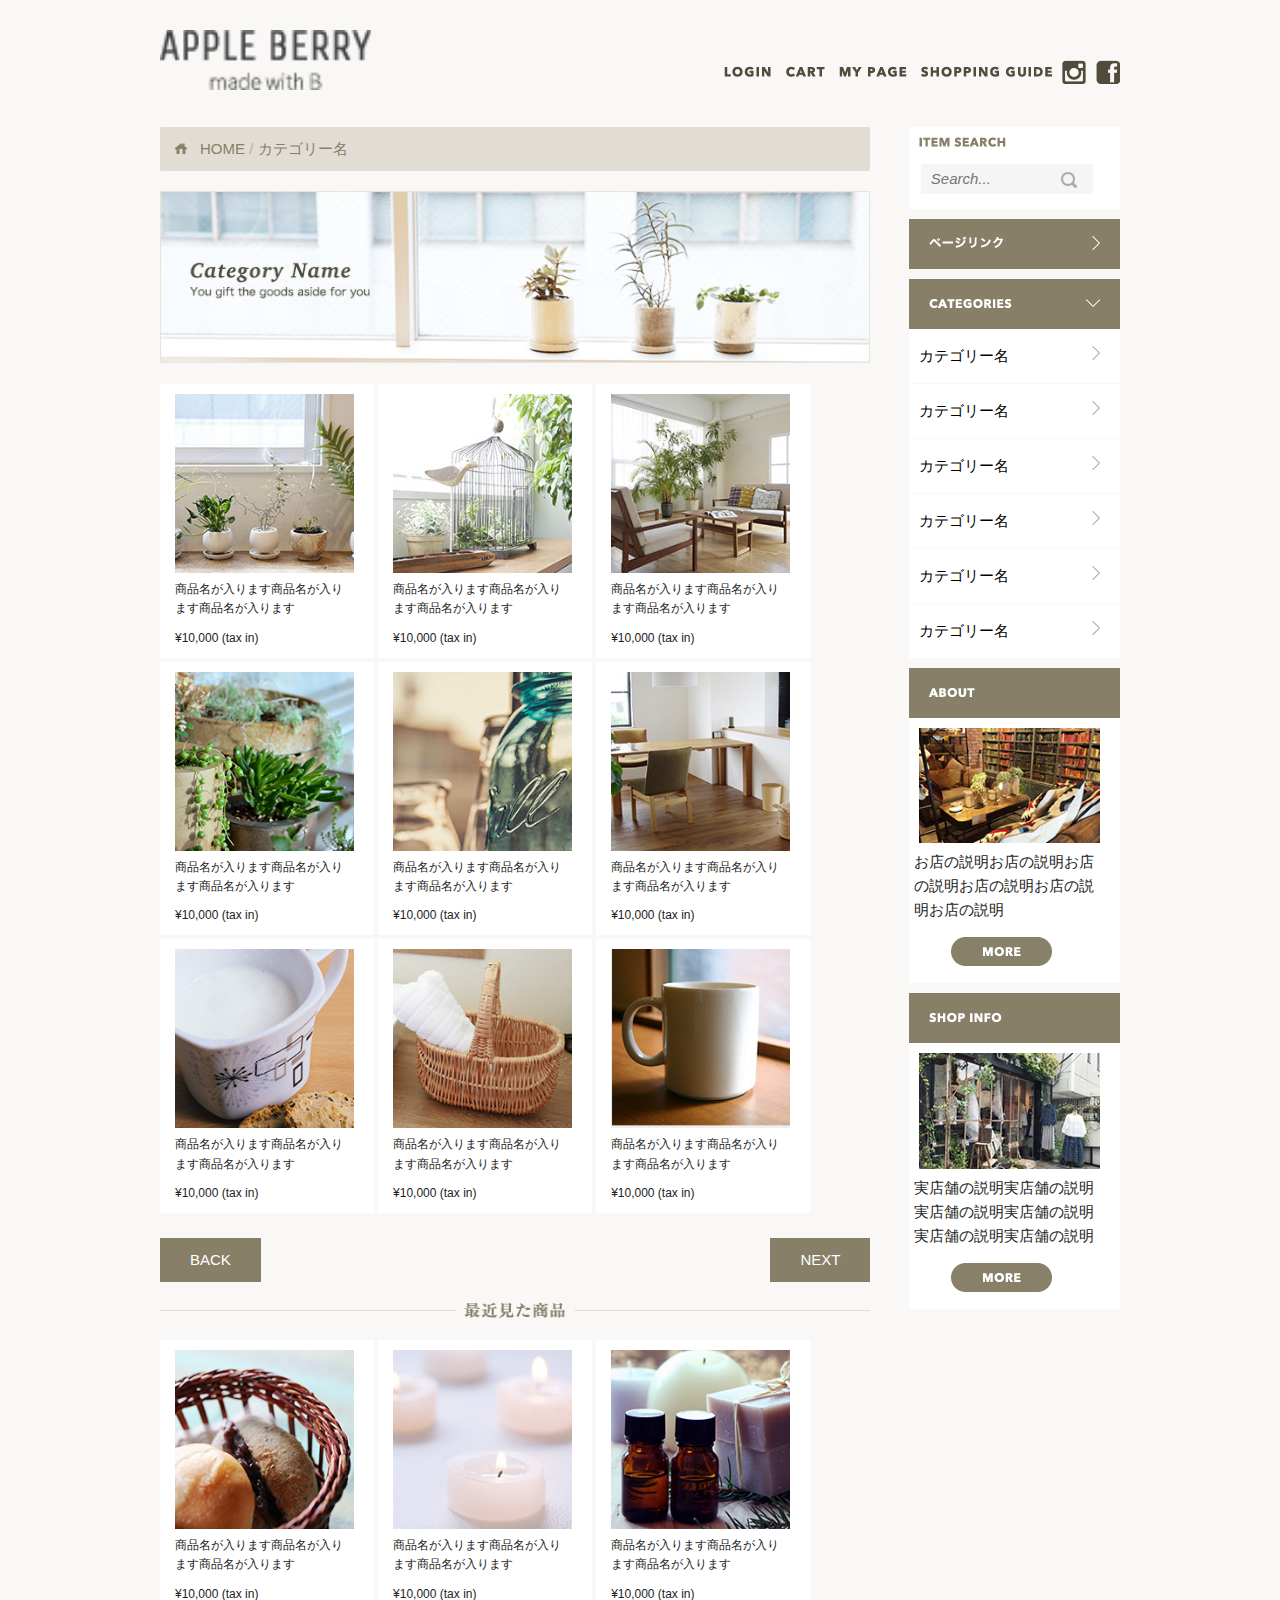
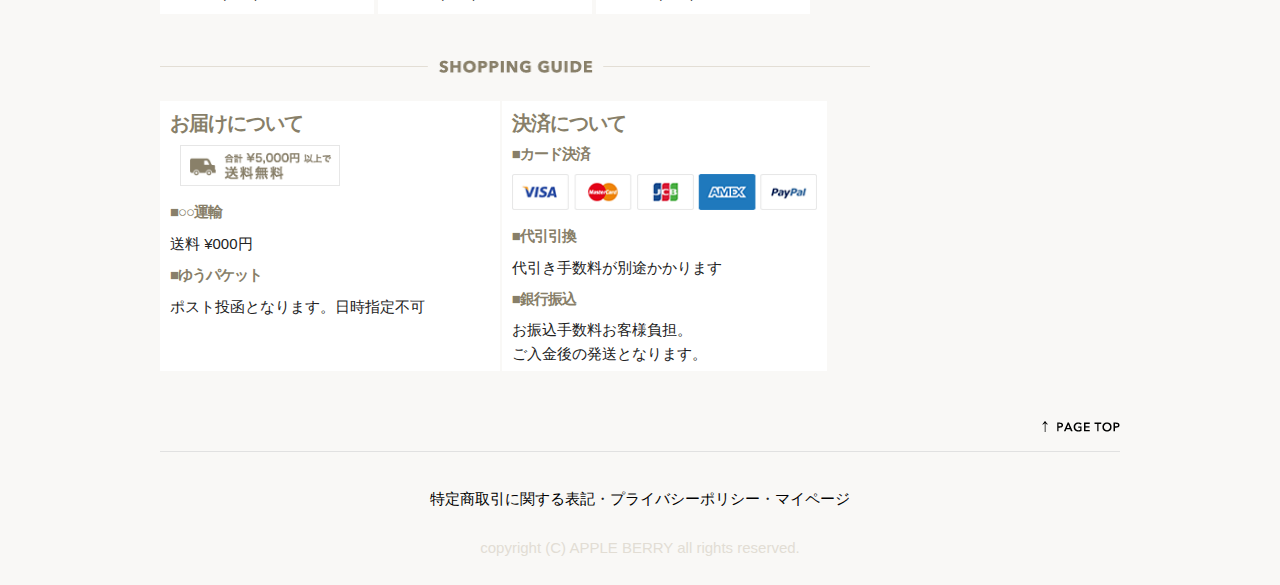
==== commit ae915881: "fifth commit" ====
--- a/list.html
+++ b/list.html
@@ -22,10 +22,15 @@
         <header>
             <div id="header" class="container">
                 <div class="row">
-                    <div class="six columns">
+                    <div class="three columns">
                         <a href="index.html"><img id="logo" src="images/top_sp/logo.png" alt="APPLE BERRY made with B" srcset="images/top_sp/logo@2x.png 2x"></a>
                     </div>
-                    <div class="six columns">
+                    <div class="nine columns">
+                        <div id="icon_list">
+                            <img id="fb_icon" src="images/top_sp/fb.png" alt="facebook" srcset="images/top_sp/fb@2x.png 2x">
+                            <img id="insta_icon" src="images/top_sp/insta.png" alt="instagram" srcset="images/top_sp/insta@2x.png 2x">
+                            <img id="menu_icon" src="images/top_sp/menu_icon.png" alt="menu" srcset="images/top_sp/menu_icon@2x.png 2x">
+                        </div>
                         <ul class="menu_li_sp">
                             <li><a href="#"><img src="images/top/menu_login.png" alt="login"></a></li>
                             <li><a href="#"><img src="images/top/menu_cart.png" alt="cart"></a></li>
@@ -39,10 +44,6 @@
                             <li class="li_mypage"><a href="#"><img src="images/top/menu_mypage.png" alt="mypage"></a></li>
                             <li class="li_guide"><a href="#"><img src="images/top/menu_guide.png" alt="guide"></a></li>
                         </ul>
-
-                        <img id="fb_icon" src="images/top_sp/fb.png" alt="facebook" srcset="images/top_sp/fb@2x.png 2x">
-                        <img id="insta_icon" src="images/top_sp/insta.png" alt="instagram" srcset="images/top_sp/insta@2x.png 2x">
-                        <img id="menu_icon" src="images/top_sp/menu_icon.png" alt="menu" srcset="images/top_sp/menu_icon@2x.png 2x">
 
                     </div>
                 </div>
@@ -91,7 +92,7 @@
                         <div class="kessai">
                             <h1>決済について</h1>
                             <h2>■カード決済</h2>
-                            <img src="images/top/cards.png" alt="cards">
+                            <img class="cards" src="images/top/cards.png" alt="cards">
                             <h2>■代引引換</h2>
                             <p>代引き手数料が別途かかります</p>
                             <h2>■銀行振込</h2>
--- a/css/sample.css
+++ b/css/sample.css
@@ -11,7 +11,7 @@
 header #logo {
   padding-top: 10px;
   margin-bottom: 10px;
-  width: 220px; }
+  width: 100%; }
   @media (max-width: 550px) {
     header #logo {
       margin-left: 110px;
@@ -34,18 +34,16 @@
       display: block;
       padding: 10px 8px;
       border-bottom: 1px solid #eee; }
-header #fb_icon {
-  margin-left: 10px;
-  margin-top: 0; }
-  @media (max-width: 550px) {
-    header #fb_icon {
-      margin-left: 110px; } }
-header #insta_icon {
-  padding: 0px;
-  margin-left: 0; }
-  @media (max-width: 550px) {
-    header #insta_icon {
-      margin-left: 5px; } }
+@media (min-width: 550px) {
+  header #icon_list {
+    padding-top: 40px;
+    float: right; } }
+@media (max-width: 550px) {
+  header #fb_icon {
+    margin-left: 35%; } }
+@media (max-width: 550px) {
+  header #insta_icon {
+    margin-left: 5px; } }
 header #menu_icon {
   cursor: pointer;
   margin-left: 5px; }
@@ -58,17 +56,20 @@
   header .menu_li_pc {
     display: inline-block;
     margin: 0;
-    padding-left: 20px;
-    padding-bottom: 20px; }
+    padding-top: 40px;
+    padding-bottom: 20px;
+    float: right; }
     header .menu_li_pc li {
       display: inline-block;
       list-style: none;
       margin: 0;
       padding-left: 10px; }
   header #fb_icon {
-    padding-right: 10px; }
+    float: right;
+    padding-left: 10px; }
   header #insta_icon {
-    padding-right: 10px; } }
+    float: right;
+    padding-left: 10px; } }
 @media (max-width: 550px) {
   header .menu_li_pc {
     display: none; } }
@@ -87,14 +88,14 @@
     margin-bottom: 0;
     margin: 10px; }
     #search form .search_form input {
-      width: 180px;
+      width: 90%;
       height: 30px;
       margin-left: 2px;
       padding: 10px;
       background-color: #f5f5f5;
       background-image: url("../images/top/search_icon.png");
       background-repeat: no-repeat;
-      background-position: 150px 8px;
+      background-position: 90% 8px;
       border: 0;
       border-radius: 0;
       font-style: Italic;
@@ -105,7 +106,7 @@
           height: 40px;
           margin-top: 15px;
           margin-left: 15px;
-          background-position: 270px 15px; } }
+          background-position: 90% 15px; } }
 
 #pagelink {
   margin-top: 10px;
@@ -113,11 +114,8 @@
   height: 45px;
   background-color: #887f69;
   background-image: url("../images/top/next_icon.png");
-  background-position: 300px 12px;
+  background-position: 90% 17px;
   background-repeat: no-repeat; }
-  @media (min-width: 550px) {
-    #pagelink {
-      background-position: 180px 12px; } }
   #pagelink .pagelink_img {
     padding-top: 12px;
     padding-left: 20px;
@@ -142,14 +140,11 @@
     height: 30px;
     background-color: #887f69;
     background-image: url("../images/top/down_icon.png");
-    background-position: 295px 20px;
+    background-position: 90% 20px;
     background-repeat: no-repeat;
     padding-top: 12px;
     padding-left: 20px;
     padding-bottom: 8px; }
-    @media (min-width: 550px) {
-      #categories .categories_img {
-        background-position: 175px 20px; } }
   #categories .categories_li {
     padding-top: 0;
     padding-bottom: 0;
@@ -164,11 +159,8 @@
       margin-bottom: 1px;
       background-color: white;
       background-image: url("../images/top/next_icon_gray.png");
-      background-position: 300px 12px;
+      background-position: 90% 17px;
       background-repeat: no-repeat; }
-      @media (min-width: 550px) {
-        #categories .categories_li li {
-          background-position: 180px 12px; } }
       #categories .categories_li li a {
         color: black;
         text-decoration: none; }
@@ -185,14 +177,15 @@
     padding-bottom: 8px;
     margin-bottom: 10px; }
   #about .image {
-    width: 180px;
     margin-left: 10px; }
-    @media (max-width: 550px) {
-      #about .image img {
-        width: 80%;
-        float: left; } }
+    #about .image img {
+      width: 90%; }
+      @media (max-width: 550px) {
+        #about .image img {
+          width: 50%;
+          float: left; } }
   #about .about_p {
-    width: 180px;
+    width: 90%;
     margin-left: 5px;
     padding-bottom: 0;
     margin-bottom: 5px; }
@@ -204,12 +197,12 @@
         margin-right: 10px;
         float: right; } }
   #about .more {
-    margin-left: 50px;
+    margin-left: 20%;
     margin-top: 10px;
     margin-bottom: 10px; }
     @media (max-width: 550px) {
       #about .more {
-        margin-left: 38px;
+        margin-left: 60%;
         margin-top: 5px; } }
 
 #shopinfo {
@@ -224,14 +217,15 @@
     padding-bottom: 8px;
     margin-bottom: 10px; }
   #shopinfo .image {
-    width: 180px;
     margin-left: 10px; }
-    @media (max-width: 550px) {
-      #shopinfo .image img {
-        width: 80%;
-        float: left; } }
+    #shopinfo .image img {
+      width: 90%; }
+      @media (max-width: 550px) {
+        #shopinfo .image img {
+          width: 50%;
+          float: left; } }
   #shopinfo .shopinfo_p {
-    width: 180px;
+    width: 90%;
     margin-left: 5px;
     margin-bottom: 0;
     padding-bottom: 5px; }
@@ -243,12 +237,12 @@
         float: right;
         margin-right: 10px; } }
   #shopinfo .more {
-    margin-left: 50px;
+    margin-left: 20%;
     margin-top: 10px;
     margin-bottom: 10px; }
     @media (max-width: 550px) {
       #shopinfo .more {
-        margin-left: 40px;
+        margin-left: 60%;
         margin-top: 5px; } }
 
 #new_items {
@@ -275,7 +269,7 @@
     margin-top: 10px;
     margin-left: 0; }
     #new_items .newitems_li li {
-      width: 30%;
+      width: 28%;
       display: inline-block;
       list-style: none;
       padding-top: 10px;
@@ -296,12 +290,10 @@
         margin: 0;
         padding-bottom: 10px; }
       #new_items .newitems_li li img {
-        width: 90%;
-        height: 180px; }
+        width: 90%; }
         @media (max-width: 550px) {
           #new_items .newitems_li li img {
-            width: 95%;
-            height: 150px; } }
+            width: 95%; } }
 
 #popular_items {
   margin-top: 20px;
@@ -324,7 +316,7 @@
     margin-top: 10px;
     margin-left: 0; }
     #popular_items .popularitems_li li {
-      width: 30%;
+      width: 28%;
       display: inline-block;
       list-style: none;
       padding-top: 10px;
@@ -345,16 +337,15 @@
         margin: 0;
         padding-bottom: 10px; }
       #popular_items .popularitems_li li img {
-        width: 90%;
-        height: 180px; }
+        width: 90%; }
         @media (max-width: 550px) {
           #popular_items .popularitems_li li img {
-            width: 95%;
-            height: 150px; } }
+            width: 95%; } }
 
 #extra {
   width: 100%; }
   #extra .line {
+    width: 100%;
     margin-top: 20px;
     margin-bottom: 20px; }
     @media (max-width: 550px) {
@@ -394,6 +385,7 @@
       padding-bottom: 10px;
       margin: 0; }
     #extra .otodoke img {
+      width: 50%;
       margin: 10px; }
     @media (min-width: 550px) {
       #extra .otodoke {
@@ -424,7 +416,7 @@
       padding-top: 10px;
       padding-bottom: 10px; }
     #extra .kessai .cards {
-      width: 280px;
+      width: 100%;
       margin-top: 10px;
       margin-bottom: 10px; }
     @media (min-width: 550px) {
@@ -497,7 +489,7 @@
   margin-top: 10px;
   margin-left: 0; }
   #list li {
-    width: 30%;
+    width: 28%;
     display: inline-block;
     list-style: none;
     padding-top: 10px;
@@ -518,13 +510,12 @@
       margin: 0;
       padding-bottom: 10px; }
     #list li img {
-      width: 90%;
-      height: 180px; }
+      width: 90%; }
       @media (max-width: 550px) {
         #list li img {
-          width: 95%;
-          height: 150px; } }
+          width: 95%; } }
   #list .line {
+    width: 100%;
     margin-top: 20px;
     margin-bottom: 10px; }
     @media (max-width: 550px) {
@@ -539,35 +530,23 @@
       #list .linea {
         display: none; } }
   #list .backbutton {
-    width: 100px;
-    height: 50px;
+    float: left;
+    display: block;
+    padding: 10px 30px;
     border: 0;
     background-color: #887f69;
     color: white;
-    padding: 10px 25px;
     margin: 0;
     text-decoration: none; }
-    @media (max-width: 550px) {
-      #list .backbutton {
-        margin-bottom: 20px;
-        width: 230px;
-        height: 60px;
-        padding: 15px 50px; } }
   #list .nextbutton {
-    width: 100px;
-    height: 50px;
+    float: right;
+    display: block;
+    padding: 10px 30px;
     border: 0;
     background-color: #887f69;
     color: white;
-    padding: 10px 25px;
-    margin-left: 505px;
+    float: right;
     text-decoration: none; }
-    @media (max-width: 550px) {
-      #list .nextbutton {
-        margin-left: 50px;
-        width: 230px;
-        height: 60px;
-        padding: 15px 50px; } }
 
 #products {
   background-color: white;
@@ -575,68 +554,64 @@
   margin-top: 10px; }
   @media (max-width: 550px) {
     #products {
-      padding: 10px;
-      margin-top: 0; } }
+      padding: 10px; } }
   #products hr {
     background-color: #887f69; }
   #products .protitle {
+    height: 50px;
+    margin-top: 10px;
+    padding-bottom: 10px;
     border-bottom: 1px solid #e8e4da; }
     #products .protitle h2 {
-      display: inline-block;
-      margin: 10px 20px 0 0;
+      margin: 0;
       padding: 0;
       font-weight: bold;
-      font-size: 20px;
-      font-size: 2rem; }
+      letter-spacing: 3px;
+      font-size: 18px;
+      font-size: 1.8rem; }
+      @media (min-width: 550px) {
+        #products .protitle h2 {
+          float: left; } }
     #products .protitle h5 {
-      display: inline-block;
-      margin-top: 15px;
-      margin-left: 350px;
       padding: 0;
       color: #b0b0b0;
       font-size: 15px;
       font-size: 1.5rem; }
       @media (max-width: 550px) {
         #products .protitle h5 {
-          margin-top: 0px;
-          margin-left: 0px;
-          margin-bottom: 20px;
           display: block; } }
+      @media (min-width: 550px) {
+        #products .protitle h5 {
+          float: right; } }
   #products .productlist {
-    padding-bottom: 500px;
+    padding-bottom: 450px;
     margin-bottom: 20px;
     border-bottom: 1px solid #e8e4da; }
     @media (max-width: 550px) {
       #products .productlist {
-        padding-bottom: 500px; } }
+        padding-bottom: 450px; } }
     #products .productlist .mainimage {
       width: 70%;
-      height: 430px;
       display: inline-block;
       float: left; }
       #products .productlist .mainimage img {
-        width: 100%;
-        height: 430px; }
+        width: 100%; }
       @media (max-width: 550px) {
         #products .productlist .mainimage {
-          width: 100%;
-          height: 370px; }
+          width: 100%; }
           #products .productlist .mainimage img {
-            width: 100%;
-            height: 360px; } }
+            width: 100%; } }
     #products .productlist .pro_list {
       list-style: none; }
       #products .productlist .pro_list li {
         cursor: pointer; }
       #products .productlist .pro_list img {
         float: right;
-        width: 10%;
-        height: 60px;
-        margin: 10px; }
+        width: 13%;
+        margin: 2px; }
         @media (max-width: 550px) {
           #products .productlist .pro_list img {
             width: 18.5%;
-            height: 50px;
             margin: 2px;
             float: left; } }
   #products .clear {
@@ -660,27 +635,19 @@
       #products .pro_color table .color {
         background-color: #f9f9f5; }
       #products .pro_color table .check {
-        padding-top: 20px;
-        padding-left: 80px; }
+        padding-left: 10%; }
       @media (max-width: 550px) {
         #products .pro_color table {
           width: 100%;
           margin: 0;
           padding: 0; }
           #products .pro_color table .check {
-            padding-left: 30px; }
+            padding: auto; }
           #products .pro_color table .td1 {
             width: 70px; } }
     #products .pro_color td {
       border: solid 1px;
-      padding-left: 60px;
-      padding-right: 50px; }
-      @media (max-width: 550px) {
-        #products .pro_color td {
-          padding-left: 10px;
-          padding-right: 10px;
-          padding-top: 0;
-          padding-bottom: 0; } }
+      padding-left: 5%; }
   #products .pro_ex {
     margin-top: 40px; }
     @media (max-width: 550px) {
@@ -692,6 +659,7 @@
       margin-bottom: 40px; }
       @media (max-width: 550px) {
         #products .pro_ex .priceall {
+          width: 100%;
           margin-bottom: 10px; } }
       #products .pro_ex .priceall .pricea {
         border-bottom: 1px solid #e2ddd4; }
@@ -756,15 +724,12 @@
             text-decoration: none; }
     #products .pro_ex .add_to_cart {
       width: 40%;
-      height: 70px;
-      display: inline-block;
-      float: right; }
+      margin-left: 2%;
+      display: inline-block; }
       @media (max-width: 550px) {
         #products .pro_ex .add_to_cart {
           width: 60%;
-          height: 50px;
-          margin-left: 50px;
-          float: left; } }
+          margin-left: 50px; } }
   #products .pro_setsumei {
     margin-top: 50px;
     color: #887f69; }
@@ -772,6 +737,8 @@
       #products .pro_setsumei {
         margin-top: 30px; } }
     #products .pro_setsumei h2 {
+      font-size: 30px;
+      font-size: 3rem;
       padding-bottom: 20px;
       border-bottom: 1px solid #887f69; }
       @media (max-width: 550px) {
@@ -791,12 +758,7 @@
       width: 100%; }
     #products .pro_setsumei td {
       border: solid 1px;
-      padding-right: 50px;
-      padding-left: 70px; }
-      @media (max-width: 550px) {
-        #products .pro_setsumei td {
-          padding-right: 10px;
-          padding-left: 10px; } }
+      padding-left: 7%; }
     #products .pro_setsumei .color {
       background-color: #f9f9f5; }
       @media (max-width: 550px) {
@@ -804,6 +766,7 @@
           width: 50px; } }
 
 .kanren .line {
+  width: 100%;
   margin-top: 20px;
   margin-bottom: 20px; }
   @media (max-width: 550px) {
@@ -823,7 +786,7 @@
   margin-top: 10px;
   margin-left: 0; }
   .kanren .kanren_list li {
-    width: 30%;
+    width: 28%;
     display: inline-block;
     list-style: none;
     padding-top: 10px;
@@ -844,11 +807,9 @@
       margin: 0;
       padding-bottom: 10px; }
     .kanren .kanren_list li img {
-      width: 90%;
-      height: 180px; }
+      width: 90%; }
       @media (max-width: 550px) {
         .kanren .kanren_list li img {
-          width: 95%;
-          height: 150px; } }
+          width: 95%; } }
 
 /*# sourceMappingURL=sample.css.map */
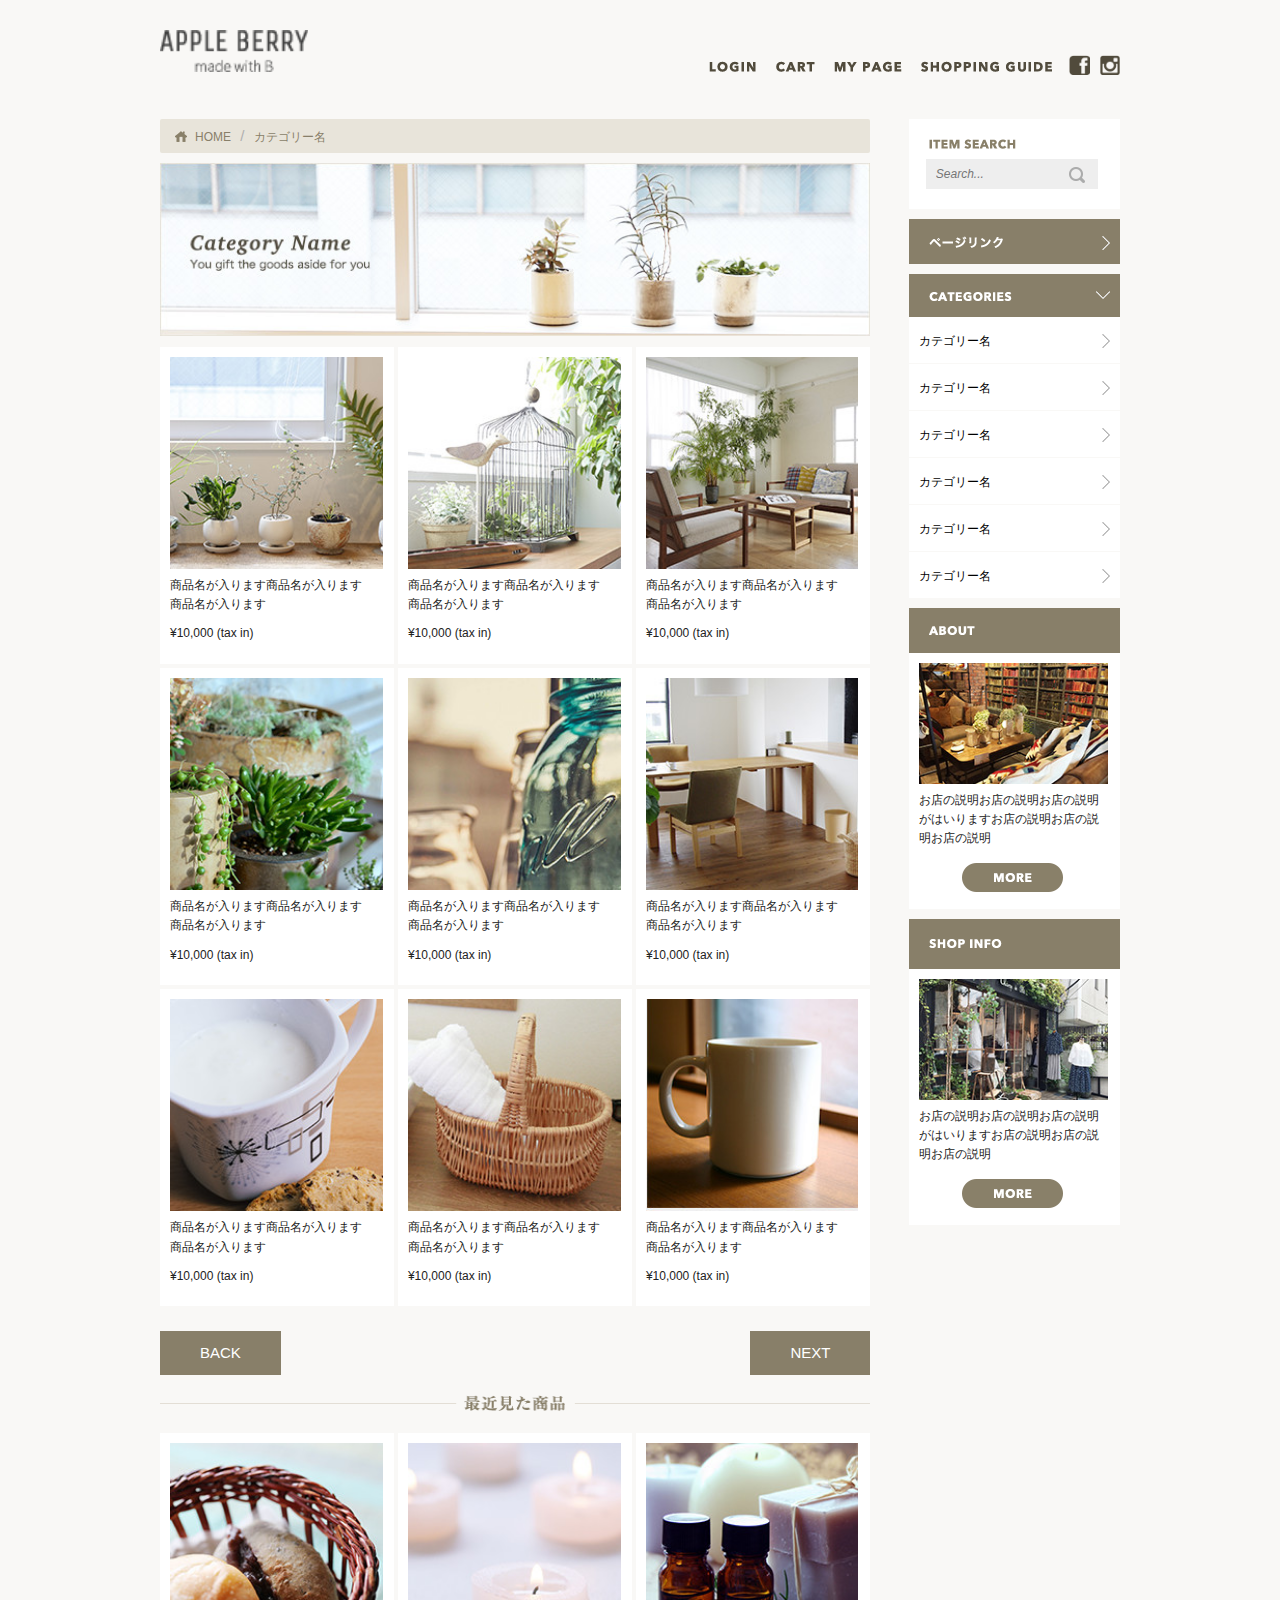
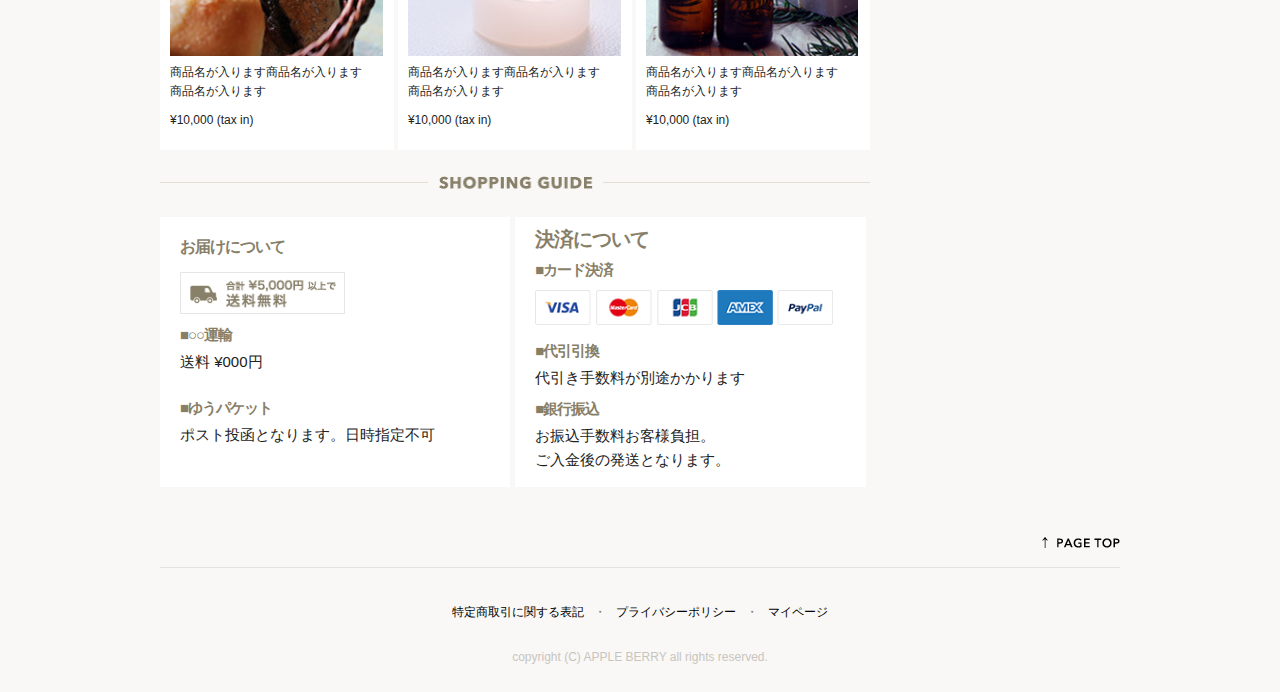
==== commit d0eafa9e: "6th commit" ====
--- a/list.html
+++ b/list.html
@@ -27,8 +27,8 @@
                     </div>
                     <div class="nine columns">
                         <div id="icon_list">
+                            <img id="insta_icon" src="images/top_sp/insta.png" alt="instagram" srcset="images/top_sp/insta@2x.png 2x">
                             <img id="fb_icon" src="images/top_sp/fb.png" alt="facebook" srcset="images/top_sp/fb@2x.png 2x">
-                            <img id="insta_icon" src="images/top_sp/insta.png" alt="instagram" srcset="images/top_sp/insta@2x.png 2x">
                             <img id="menu_icon" src="images/top_sp/menu_icon.png" alt="menu" srcset="images/top_sp/menu_icon@2x.png 2x">
                         </div>
                         <ul class="menu_li_sp">
@@ -132,7 +132,7 @@
                         <div class="image">
                             <img src="images/top/about_img.jpg" alt="aboutimage">
                         </div>
-                        <p class="about_p">お店の説明お店の説明お店の説明お店の説明お店の説明お店の説明</p>
+                        <p class="about_p">お店の説明お店の説明お店の説明がはいりますお店の説明お店の説明お店の説明</p>
                         <a href="#"><img class="more" src="images/top/more_btn.png" alt="more"></a>
                     </div>
                     <div id="shopinfo">
@@ -142,7 +142,7 @@
                         <div class="image">
                             <img src="images/top/shopinfo_img.jpg" alt="shopinfoimage">
                         </div>
-                        <p class="shopinfo_p">実店舗の説明実店舗の説明実店舗の説明実店舗の説明実店舗の説明実店舗の説明</p>
+                        <p class="shopinfo_p">お店の説明お店の説明お店の説明がはいりますお店の説明お店の説明お店の説明</p>
                         <a href="#"><img class="more" src="images/top/more_btn.png" alt="more"></a>
                     </div>
                 </div>
--- a/css/sample.css
+++ b/css/sample.css
@@ -11,7 +11,7 @@
 header #logo {
   padding-top: 10px;
   margin-bottom: 10px;
-  width: 100%; }
+  width: 70%; }
   @media (max-width: 550px) {
     header #logo {
       margin-left: 110px;
@@ -36,7 +36,7 @@
       border-bottom: 1px solid #eee; }
 @media (min-width: 550px) {
   header #icon_list {
-    padding-top: 40px;
+    padding-top: 35px;
     float: right; } }
 @media (max-width: 550px) {
   header #fb_icon {
@@ -56,50 +56,55 @@
   header .menu_li_pc {
     display: inline-block;
     margin: 0;
-    padding-top: 40px;
+    padding-top: 35px;
     padding-bottom: 20px;
     float: right; }
     header .menu_li_pc li {
       display: inline-block;
       list-style: none;
       margin: 0;
-      padding-left: 10px; }
+      padding-left: 15px; }
   header #fb_icon {
     float: right;
+    width: 30%;
     padding-left: 10px; }
   header #insta_icon {
     float: right;
+    width: 30%;
     padding-left: 10px; } }
 @media (max-width: 550px) {
   header .menu_li_pc {
     display: none; } }
 
 #search {
-  background-color: white; }
+  background-color: white;
+  padding: 5px; }
   #search .search_img {
-    margin-top: 10px;
-    margin-left: 10px; }
+    margin-top: 15px;
+    margin-left: 15px; }
     @media (max-width: 550px) {
       #search .search_img {
         display: none; } }
   #search form {
     margin-top: 3px;
-    margin-left: 3px;
+    margin-left: 10px;
     margin-bottom: 0;
-    margin: 10px; }
+    padding: 0; }
     #search form .search_form input {
       width: 90%;
       height: 30px;
       margin-left: 2px;
       padding: 10px;
-      background-color: #f5f5f5;
+      background-color: #eeeeee;
       background-image: url("../images/top/search_icon.png");
       background-repeat: no-repeat;
-      background-position: 90% 8px;
+      background-position: 92% 8px;
       border: 0;
       border-radius: 0;
-      font-style: Italic;
-      color: #d3d3d3; }
+      font-style: oblique;
+      font-size: 12px;
+      font-size: 1.2rem;
+      color: #d9d9d9; }
       @media (max-width: 550px) {
         #search form .search_form input {
           width: 300px;
@@ -111,38 +116,25 @@
 #pagelink {
   margin-top: 10px;
   padding-top: 5px;
-  height: 45px;
+  height: 40px;
   background-color: #887f69;
   background-image: url("../images/top/next_icon.png");
-  background-position: 90% 17px;
+  background-position: 95% 17px;
   background-repeat: no-repeat; }
   #pagelink .pagelink_img {
     padding-top: 12px;
     padding-left: 20px;
     padding-bottom: 8px; }
 
-.cover {
-  margin-top: 20px; }
-  .cover .coverpc {
-    width: 100%; }
-    @media (max-width: 550px) {
-      .cover .coverpc {
-        display: none; } }
-  .cover .coversp {
-    width: 100%; }
-    @media (min-width: 550px) {
-      .cover .coversp {
-        display: none; } }
-
 #categories {
   margin-top: 10px; }
   #categories .categories_img {
-    height: 30px;
+    height: 25px;
     background-color: #887f69;
     background-image: url("../images/top/down_icon.png");
-    background-position: 90% 20px;
+    background-position: 95% 17px;
     background-repeat: no-repeat;
-    padding-top: 12px;
+    padding-top: 10px;
     padding-left: 20px;
     padding-bottom: 8px; }
   #categories .categories_li {
@@ -153,42 +145,46 @@
     #categories .categories_li li {
       list-style: none;
       padding-left: 10px;
-      padding-top: 15px;
-      padding-bottom: 15px;
+      padding-top: 11px;
+      padding-bottom: 11px;
       margin-top: 0;
       margin-bottom: 1px;
       background-color: white;
       background-image: url("../images/top/next_icon_gray.png");
-      background-position: 90% 17px;
+      background-position: 95% 17px;
       background-repeat: no-repeat; }
       #categories .categories_li li a {
         color: black;
-        text-decoration: none; }
+        text-decoration: none;
+        font-size: 12px;
+        font-size: 1.2rem; }
 
 #about {
   margin-top: 10px;
   margin-bottom: 10px;
   background-color: white; }
   #about .about_img {
-    height: 30px;
+    height: 27px;
     background-color: #887f69;
-    padding-top: 12px;
+    padding-top: 10px;
     padding-left: 20px;
     padding-bottom: 8px;
     margin-bottom: 10px; }
   #about .image {
     margin-left: 10px; }
     #about .image img {
-      width: 90%; }
+      width: 94%; }
       @media (max-width: 550px) {
         #about .image img {
           width: 50%;
           float: left; } }
   #about .about_p {
     width: 90%;
-    margin-left: 5px;
+    margin-left: 10px;
     padding-bottom: 0;
-    margin-bottom: 5px; }
+    margin-bottom: 5px;
+    font-size: 12px;
+    font-size: 1.2rem; }
     @media (max-width: 550px) {
       #about .about_p {
         width: 40%;
@@ -197,7 +193,7 @@
         margin-right: 10px;
         float: right; } }
   #about .more {
-    margin-left: 20%;
+    margin-left: 25%;
     margin-top: 10px;
     margin-bottom: 10px; }
     @media (max-width: 550px) {
@@ -219,16 +215,18 @@
   #shopinfo .image {
     margin-left: 10px; }
     #shopinfo .image img {
-      width: 90%; }
+      width: 94%; }
       @media (max-width: 550px) {
         #shopinfo .image img {
           width: 50%;
           float: left; } }
   #shopinfo .shopinfo_p {
     width: 90%;
-    margin-left: 5px;
+    margin-left: 10px;
     margin-bottom: 0;
-    padding-bottom: 5px; }
+    padding-bottom: 5px;
+    font-size: 12px;
+    font-size: 1.2rem; }
     @media (max-width: 550px) {
       #shopinfo .shopinfo_p {
         width: 40%;
@@ -237,7 +235,7 @@
         float: right;
         margin-right: 10px; } }
   #shopinfo .more {
-    margin-left: 20%;
+    margin-left: 25%;
     margin-top: 10px;
     margin-bottom: 10px; }
     @media (max-width: 550px) {
@@ -246,8 +244,9 @@
         margin-top: 5px; } }
 
 #new_items {
+  width: 100%;
   margin-top: 20px;
-  margin-left: 20px; }
+  margin-left: 0; }
   @media (max-width: 550px) {
     #new_items {
       margin-top: 0; } }
@@ -269,11 +268,12 @@
     margin-top: 10px;
     margin-left: 0; }
     #new_items .newitems_li li {
-      width: 28%;
+      width: 30.8%;
       display: inline-block;
       list-style: none;
       padding-top: 10px;
       padding-left: 15px;
+      padding-bottom: 10px;
       margin: 4px 0 0 0;
       background-color: white; }
       @media (max-width: 550px) {
@@ -290,7 +290,7 @@
         margin: 0;
         padding-bottom: 10px; }
       #new_items .newitems_li li img {
-        width: 90%; }
+        width: 95%; }
         @media (max-width: 550px) {
           #new_items .newitems_li li img {
             width: 95%; } }
@@ -316,11 +316,12 @@
     margin-top: 10px;
     margin-left: 0; }
     #popular_items .popularitems_li li {
-      width: 28%;
+      width: 30.8%;
       display: inline-block;
       list-style: none;
       padding-top: 10px;
       padding-left: 15px;
+      padding-bottom: 10px;
       margin: 4px 0 0 0;
       background-color: white; }
       @media (max-width: 550px) {
@@ -337,7 +338,7 @@
         margin: 0;
         padding-bottom: 10px; }
       #popular_items .popularitems_li li img {
-        width: 90%; }
+        width: 95%; }
         @media (max-width: 550px) {
           #popular_items .popularitems_li li img {
             width: 95%; } }
@@ -346,7 +347,7 @@
   width: 100%; }
   #extra .line {
     width: 100%;
-    margin-top: 20px;
+    margin-top: 0;
     margin-bottom: 20px; }
     @media (max-width: 550px) {
       #extra .line {
@@ -363,33 +364,35 @@
     width: 90%;
     height: 250px;
     display: inline-block;
-    background-color: white;
-    margin: 0;
-    padding: 20px; }
+    background-color: white; }
     #extra .otodoke h1 {
       color: #887f69;
       font-weight: bold;
       margin: 0;
-      padding: 0;
-      font-size: 20px;
-      font-size: 2rem; }
+      padding: 10px;
+      font-size: 16px;
+      font-size: 1.6rem; }
     #extra .otodoke h2 {
       color: #887f69;
       font-weight: bold;
       margin: 0;
-      padding: 0;
+      padding-top: 5px;
+      padding-bottom: 5px;
+      padding-left: 10px;
       font-size: 15px;
       font-size: 1.5rem; }
     #extra .otodoke p {
-      padding-top: 10px;
-      padding-bottom: 10px;
+      padding-top: 0;
+      padding-bottom: 20px;
+      padding-left: 10px;
       margin: 0; }
     #extra .otodoke img {
+      padding-left: 10px;
       width: 50%;
-      margin: 10px; }
+      margin-top: 5px; }
     @media (min-width: 550px) {
       #extra .otodoke {
-        width: 45%;
+        width: 46.5%;
         height: 250px;
         margin: 0 2px 0 0;
         padding: 10px; } }
@@ -399,31 +402,35 @@
     height: 250px;
     display: inline-block;
     background-color: white;
-    margin: 5px;
+    margin: 0;
     padding: 20px; }
     #extra .kessai h1 {
       color: #887f69;
       font-weight: bold;
       margin-bottom: 10px;
-      padding: 0; }
+      padding-left: 10px;
+      font-size: 16px;
+      font-size: 1.6rem; }
     #extra .kessai h2 {
       color: #887f69;
       font-weight: bold;
       margin: 0;
-      padding: 0; }
+      padding-left: 10px; }
     #extra .kessai p {
       margin: 0;
-      padding-top: 10px;
-      padding-bottom: 10px; }
+      padding-top: 5px;
+      padding-bottom: 10px;
+      padding-left: 10px; }
     #extra .kessai .cards {
-      width: 100%;
+      width: 90%;
       margin-top: 10px;
-      margin-bottom: 10px; }
+      margin-bottom: 10px;
+      padding-left: 10px; }
     @media (min-width: 550px) {
       #extra .kessai {
-        width: 43%;
+        width: 46.5%;
         height: 250px;
-        margin: 0;
+        margin-left: 3px;
         padding: 10px; } }
     #extra .kessai h1 {
       font-size: 20px;
@@ -434,66 +441,78 @@
 
 footer {
   clear: both;
-  margin-top: 50px; }
+  margin-top: 50px;
+  color: #887f69; }
   footer .pagetop_img {
     margin-left: 120px; }
     @media (min-width: 550px) {
       footer .pagetop_img {
         float: right; } }
+  footer .footer_hr {
+    height: 1px;
+    background-color: #887f69;
+    border: none; }
   footer p {
     text-align: center;
     font-size: 14px;
     font-size: 1.4rem; }
     @media (min-width: 550px) {
       footer p {
-        font-size: 15px;
-        font-size: 1.5rem; } }
+        font-size: 12px;
+        font-size: 1.2rem; } }
     footer p a {
       color: black;
-      text-decoration: none; }
+      text-decoration: none;
+      margin-left: 10px;
+      margin-right: 10px; }
   footer .copyright {
-    color: #e2ddd4; }
-
-#categorie_cover {
-  height: 170px;
-  background-image: url("../images/list/cate_image_sp.jpg");
-  background-repeat: no-repeat;
-  background-position: 0px 50px;
-  background-size: cover;
-  margin-bottom: 20px; }
-  @media (min-width: 550px) {
-    #categorie_cover {
-      height: 250px;
-      background-image: url("../images/list/cate_image.jpg");
-      margin-bottom: 50px;
-      margin-top: 0;
-      padding-top: 0; } }
+    color: #c8c5be;
+    font-size: 12px;
+    font-size: 1.2rem; }
 
 .pan {
   border: 0;
   border-radius: 2px;
-  background-color: #e2ddd4;
+  background-color: #e8e4da;
   color: #b0b0b0;
   background-image: url("../images/list/home_icon.png");
   background-repeat: no-repeat;
-  background-position: 15px 16px;
-  padding: 10px 5px 10px 40px;
+  background-position: 15px 12px;
+  padding: 5px 5px 5px 30px;
   margin: 0; }
   .pan a {
     text-decoration: none;
-    color: #887f69; }
+    color: #887f69;
+    margin-right: 5px;
+    margin-left: 5px;
+    font-size: 12px;
+    font-size: 1.2rem; }
+
+.cover {
+  margin-top: 10px; }
+  .cover .coverpc {
+    width: 100%; }
+    @media (max-width: 550px) {
+      .cover .coverpc {
+        display: none; } }
+  .cover .coversp {
+    width: 100%; }
+    @media (min-width: 550px) {
+      .cover .coversp {
+        display: none; } }
 
 #list {
   width: 100%;
   display: inline-block;
-  margin-top: 10px;
+  margin-top: 0;
   margin-left: 0; }
   #list li {
-    width: 28%;
+    width: 31.5%;
     display: inline-block;
     list-style: none;
     padding-top: 10px;
-    padding-left: 15px;
+    padding-left: 10px;
+    padding-bottom: 10px;
     margin: 4px 0 0 0;
     background-color: white; }
     @media (max-width: 550px) {
@@ -510,7 +529,7 @@
       margin: 0;
       padding-bottom: 10px; }
     #list li img {
-      width: 90%; }
+      width: 95%; }
       @media (max-width: 550px) {
         #list li img {
           width: 95%; } }
@@ -532,7 +551,7 @@
   #list .backbutton {
     float: left;
     display: block;
-    padding: 10px 30px;
+    padding: 10px 40px;
     border: 0;
     background-color: #887f69;
     color: white;
@@ -541,7 +560,7 @@
   #list .nextbutton {
     float: right;
     display: block;
-    padding: 10px 30px;
+    padding: 10px 40px;
     border: 0;
     background-color: #887f69;
     color: white;
@@ -550,7 +569,7 @@
 
 #products {
   background-color: white;
-  padding: 40px;
+  padding: 40px 60px 20px 60px;
   margin-top: 10px; }
   @media (max-width: 550px) {
     #products {
@@ -558,8 +577,8 @@
   #products hr {
     background-color: #887f69; }
   #products .protitle {
-    height: 50px;
-    margin-top: 10px;
+    height: 35px;
+    margin-top: 0;
     padding-bottom: 10px;
     border-bottom: 1px solid #e8e4da; }
     #products .protitle h2 {
@@ -567,16 +586,16 @@
       padding: 0;
       font-weight: bold;
       letter-spacing: 3px;
-      font-size: 18px;
-      font-size: 1.8rem; }
+      font-size: 14px;
+      font-size: 1.4rem; }
       @media (min-width: 550px) {
         #products .protitle h2 {
           float: left; } }
     #products .protitle h5 {
       padding: 0;
-      color: #b0b0b0;
-      font-size: 15px;
-      font-size: 1.5rem; }
+      color: #cdcdcd;
+      font-size: 13px;
+      font-size: 1.3rem; }
       @media (max-width: 550px) {
         #products .protitle h5 {
           display: block; } }
@@ -584,7 +603,7 @@
         #products .protitle h5 {
           float: right; } }
   #products .productlist {
-    padding-bottom: 450px;
+    padding-bottom: 430px;
     margin-bottom: 20px;
     border-bottom: 1px solid #e8e4da; }
     @media (max-width: 550px) {
@@ -617,56 +636,88 @@
   #products .clear {
     clear: both; }
   #products .pro_color {
-    padding-bottom: 20px;
-    border-bottom: 1px solid #e8e4da; }
+    padding-bottom: 0; }
     #products .pro_color img {
       margin-top: 0;
-      margin-bottom: 20px;
-      margin-left: 20px; }
+      margin-bottom: 10px; }
       @media (max-width: 550px) {
         #products .pro_color img {
           margin-left: 10px;
           margin-bottom: 30px;
           margin-top: 0; } }
     #products .pro_color table {
-      width: 90%;
-      margin-left: 20px;
+      width: 100%;
       color: #887f69; }
       #products .pro_color table .color {
         background-color: #f9f9f5; }
       #products .pro_color table .check {
-        padding-left: 10%; }
+        padding-left: 15%;
+        padding-top: 20px; }
+        #products .pro_color table .check input {
+          display: none; }
+        #products .pro_color table .check label {
+          position: relative;
+          display: inline-block;
+          padding: 3px 3px 3px 22px;
+          cursor: pointer; }
+        #products .pro_color table .check label::before {
+          position: absolute;
+          content: '';
+          top: 50%;
+          left: 0;
+          width: 14px;
+          height: 14px;
+          margin-top: -8px;
+          background: #fff;
+          border: 1px solid #ccc; }
+        #products .pro_color table .check input[type="checkbox"]:checked + label::after {
+          position: absolute;
+          content: '';
+          top: 5px;
+          left: 3px;
+          width: 13px;
+          height: 5px;
+          border-left: 2px solid #3498db;
+          border-bottom: 2px solid #3498db;
+          -webkit-transform: rotate(-45deg);
+          transform: rotate(-45deg); }
       @media (max-width: 550px) {
         #products .pro_color table {
           width: 100%;
           margin: 0;
           padding: 0; }
           #products .pro_color table .check {
-            padding: auto; }
+            padding-left: 30%;
+            padding-top: 1px; }
           #products .pro_color table .td1 {
             width: 70px; } }
     #products .pro_color td {
-      border: solid 1px;
-      padding-left: 5%; }
+      border: solid 1px #e8e4da;
+      padding-left: 12%;
+      font-size: 12px;
+      font-size: 1.2rem; }
   #products .pro_ex {
-    margin-top: 40px; }
+    margin-top: 0; }
     @media (max-width: 550px) {
       #products .pro_ex {
         margin-top: 20px;
         margin-bottom: 0; } }
     #products .pro_ex .priceall {
+      width: 56.5%;
       float: left;
-      margin-bottom: 40px; }
+      margin-bottom: 0; }
       @media (max-width: 550px) {
         #products .pro_ex .priceall {
           width: 100%;
           margin-bottom: 10px; } }
       #products .pro_ex .priceall .pricea {
+        margin-top: 0;
+        border-top: 1px solid #e8e4da;
         border-bottom: 1px solid #e2ddd4; }
         #products .pro_ex .priceall .pricea .price {
           float: left;
           margin-top: 20px;
-          margin-left: 20px;
+          margin-left: 0;
           display: inline-block; }
           @media (max-width: 550px) {
             #products .pro_ex .priceall .pricea .price {
@@ -674,17 +725,22 @@
               margin-left: 10px; } }
         #products .pro_ex .priceall .pricea .price_a {
           display: inline-block;
-          margin-left: 80px; }
+          margin-left: 80px;
+          padding-top: 10px;
+          font-style: Italic;
+          font-size: 15px;
+          font-size: 1.5rem; }
           @media (max-width: 550px) {
             #products .pro_ex .priceall .pricea .price_a {
               font-size: 20px;
               font-size: 2rem; } }
           #products .pro_ex .priceall .pricea .price_a span {
-            color: red;
-            font-style: Italic; }
+            color: #e80f66;
+            font-size: 25px;
+            font-size: 2.5rem; }
       #products .pro_ex .priceall .priceb {
-        margin-top: 30px;
-        padding-bottom: 10px;
+        margin-top: 10px;
+        padding-bottom: 0;
         border-bottom: 1px solid #e8e4da; }
         @media (max-width: 550px) {
           #products .pro_ex .priceall .priceb {
@@ -692,8 +748,8 @@
             padding-bottom: 50px; } }
         #products .pro_ex .priceall .priceb .price {
           float: left;
-          margin-top: 20px;
-          margin-left: 20px;
+          margin-top: 15px;
+          margin-left: 0;
           display: inline-block; }
           @media (max-width: 550px) {
             #products .pro_ex .priceall .priceb .price {
@@ -710,21 +766,16 @@
         #products .pro_ex .priceall .priceb input {
           display: inline-block;
           margin-left: 20px;
-          margin-top: 5px;
-          width: 200px;
+          margin-top: 0;
+          width: 150px;
           border-radius: 0; }
           @media (max-width: 550px) {
             #products .pro_ex .priceall .priceb input {
               width: 120px;
               float: right; } }
-          #products .pro_ex .priceall .priceb input a {
-            margin-top: 0;
-            margin-right: 10px;
-            color: black;
-            text-decoration: none; }
     #products .pro_ex .add_to_cart {
-      width: 40%;
-      margin-left: 2%;
+      width: 38%;
+      margin-left: 30px;
       display: inline-block; }
       @media (max-width: 550px) {
         #products .pro_ex .add_to_cart {
@@ -737,9 +788,10 @@
       #products .pro_setsumei {
         margin-top: 30px; } }
     #products .pro_setsumei h2 {
-      font-size: 30px;
-      font-size: 3rem;
+      font-size: 20px;
+      font-size: 2rem;
       padding-bottom: 20px;
+      font-weight: bold;
       border-bottom: 1px solid #887f69; }
       @media (max-width: 550px) {
         #products .pro_setsumei h2 {
@@ -755,19 +807,23 @@
       font-size: 1.4rem;
       color: black; }
     #products .pro_setsumei table {
-      width: 100%; }
+      width: 100%;
+      color: #887f69; }
     #products .pro_setsumei td {
-      border: solid 1px;
-      padding-left: 7%; }
+      border: solid 1px #e8e4da;
+      padding-left: 2%;
+      font-size: 12px;
+      font-size: 1.2rem; }
     #products .pro_setsumei .color {
-      background-color: #f9f9f5; }
+      background-color: #f9f9f5;
+      padding-left: 10%; }
       @media (max-width: 550px) {
         #products .pro_setsumei .color {
           width: 50px; } }
 
 .kanren .line {
   width: 100%;
-  margin-top: 20px;
+  margin-top: 40px;
   margin-bottom: 20px; }
   @media (max-width: 550px) {
     .kanren .line {
@@ -786,7 +842,7 @@
   margin-top: 10px;
   margin-left: 0; }
   .kanren .kanren_list li {
-    width: 28%;
+    width: 30.8%;
     display: inline-block;
     list-style: none;
     padding-top: 10px;
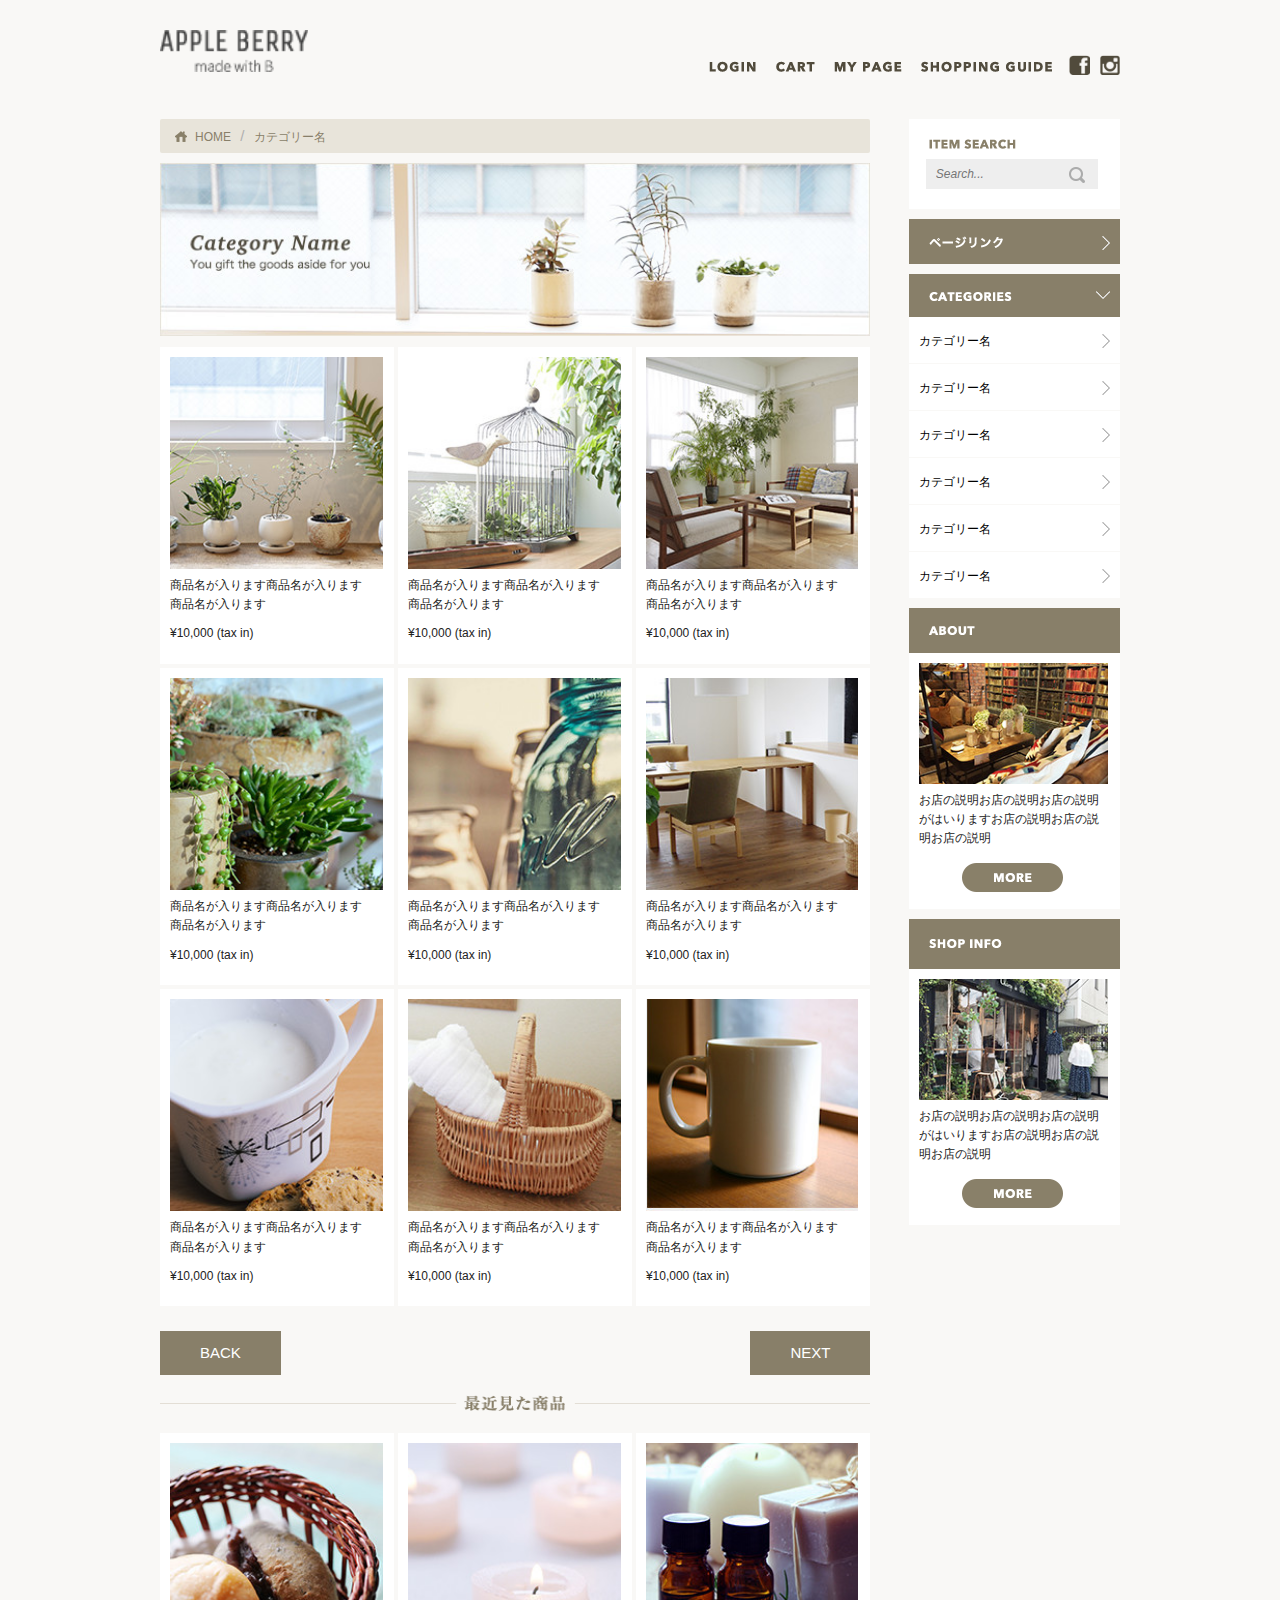
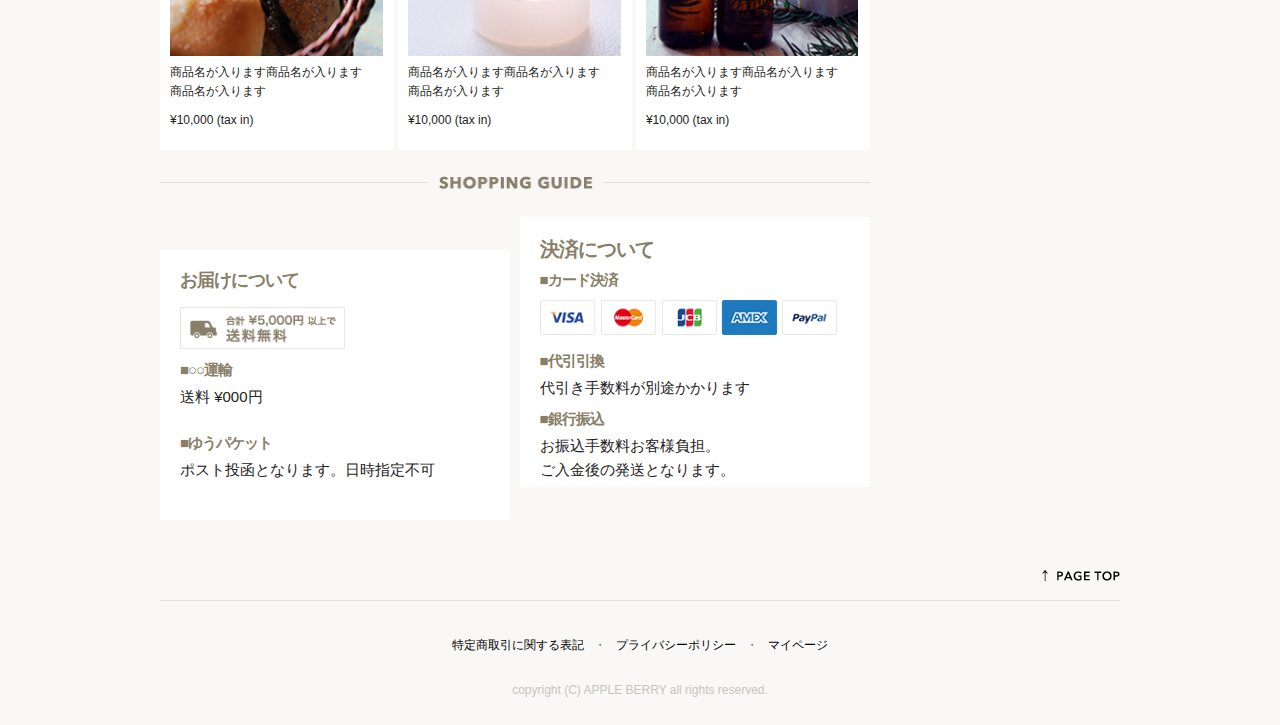
==== commit 6ead04eb: "7th commit" ====
--- a/list.html
+++ b/list.html
@@ -31,6 +31,13 @@
                             <img id="fb_icon" src="images/top_sp/fb.png" alt="facebook" srcset="images/top_sp/fb@2x.png 2x">
                             <img id="menu_icon" src="images/top_sp/menu_icon.png" alt="menu" srcset="images/top_sp/menu_icon@2x.png 2x">
                         </div>
+
+                        <div id="icon_list_sp">
+                            <img id="fb_icon" src="images/top_sp/fb.png" alt="facebook" srcset="images/top_sp/fb@2x.png 2x">
+                            <img id="insta_icon" src="images/top_sp/insta.png" alt="instagram" srcset="images/top_sp/insta@2x.png 2x">
+                            <img id="menu_icon" src="images/top_sp/menu_icon.png" alt="menu" srcset="images/top_sp/menu_icon@2x.png 2x">
+                        </div>
+
                         <ul class="menu_li_sp">
                             <li><a href="#"><img src="images/top/menu_login.png" alt="login"></a></li>
                             <li><a href="#"><img src="images/top/menu_cart.png" alt="cart"></a></li>
--- a/css/sample.css
+++ b/css/sample.css
@@ -34,13 +34,18 @@
       display: block;
       padding: 10px 8px;
       border-bottom: 1px solid #eee; }
+header #icon_list {
+  padding-top: 35px;
+  float: right; }
+  @media (max-width: 550px) {
+    header #icon_list {
+      display: none; } }
 @media (min-width: 550px) {
-  header #icon_list {
-    padding-top: 35px;
-    float: right; } }
+  header #icon_list_sp {
+    display: none; } }
 @media (max-width: 550px) {
   header #fb_icon {
-    margin-left: 35%; } }
+    margin-left: 33%; } }
 @media (max-width: 550px) {
   header #insta_icon {
     margin-left: 5px; } }
@@ -110,8 +115,8 @@
           width: 300px;
           height: 40px;
           margin-top: 15px;
-          margin-left: 15px;
-          background-position: 90% 15px; } }
+          margin-left: 8px;
+          background-position: 92% 12px; } }
 
 #pagelink {
   margin-top: 10px;
@@ -278,7 +283,7 @@
       background-color: white; }
       @media (max-width: 550px) {
         #new_items .newitems_li li {
-          width: 45%;
+          width: 47.5%;
           margin-bottom: 1px;
           padding-top: 5px;
           padding-left: 5px;
@@ -293,7 +298,7 @@
         width: 95%; }
         @media (max-width: 550px) {
           #new_items .newitems_li li img {
-            width: 95%; } }
+            width: 98%; } }
 
 #popular_items {
   margin-top: 20px;
@@ -326,7 +331,7 @@
       background-color: white; }
       @media (max-width: 550px) {
         #popular_items .popularitems_li li {
-          width: 45%;
+          width: 47.5%;
           margin-bottom: 1px;
           padding-top: 5px;
           padding-left: 5px;
@@ -341,7 +346,7 @@
         width: 95%; }
         @media (max-width: 550px) {
           #popular_items .popularitems_li li img {
-            width: 95%; } }
+            width: 98%; } }
 
 #extra {
   width: 100%; }
@@ -360,18 +365,17 @@
       #extra .linea {
         display: none; } }
   #extra .otodoke {
-    float: left;
-    width: 90%;
+    padding: 10px;
+    width: 100%;
     height: 250px;
-    display: inline-block;
     background-color: white; }
     #extra .otodoke h1 {
       color: #887f69;
       font-weight: bold;
       margin: 0;
       padding: 10px;
-      font-size: 16px;
-      font-size: 1.6rem; }
+      font-size: 18px;
+      font-size: 1.8rem; }
     #extra .otodoke h2 {
       color: #887f69;
       font-weight: bold;
@@ -395,20 +399,20 @@
         width: 46.5%;
         height: 250px;
         margin: 0 2px 0 0;
-        padding: 10px; } }
+        padding: 10px;
+        display: inline-block; } }
   #extra .kessai {
-    float: left;
-    width: 90%;
+    padding: 10px;
+    width: 100%;
     height: 250px;
-    display: inline-block;
     background-color: white;
-    margin: 0;
-    padding: 20px; }
+    margin-top: 20px;
+    margin-bottom: 20px; }
     #extra .kessai h1 {
       color: #887f69;
       font-weight: bold;
-      margin-bottom: 10px;
-      padding-left: 10px;
+      margin: 0;
+      padding: 10px;
       font-size: 16px;
       font-size: 1.6rem; }
     #extra .kessai h2 {
@@ -431,7 +435,10 @@
         width: 46.5%;
         height: 250px;
         margin-left: 3px;
-        padding: 10px; } }
+        margin-top: 0;
+        margin-bottom: 0;
+        padding: 10px;
+        display: inline-block; } }
     #extra .kessai h1 {
       font-size: 20px;
       font-size: 2rem; }
@@ -517,7 +524,7 @@
     background-color: white; }
     @media (max-width: 550px) {
       #list li {
-        width: 45%;
+        width: 47.5%;
         margin-bottom: 1px;
         padding-top: 5px;
         padding-left: 5px;
@@ -532,7 +539,7 @@
       width: 95%; }
       @media (max-width: 550px) {
         #list li img {
-          width: 95%; } }
+          width: 98%; } }
   #list .line {
     width: 100%;
     margin-top: 20px;
@@ -650,52 +657,46 @@
       color: #887f69; }
       #products .pro_color table .color {
         background-color: #f9f9f5; }
-      #products .pro_color table .check {
-        padding-left: 15%;
-        padding-top: 20px; }
-        #products .pro_color table .check input {
-          display: none; }
-        #products .pro_color table .check label {
-          position: relative;
-          display: inline-block;
-          padding: 3px 3px 3px 22px;
-          cursor: pointer; }
-        #products .pro_color table .check label::before {
-          position: absolute;
-          content: '';
-          top: 50%;
-          left: 0;
-          width: 14px;
-          height: 14px;
-          margin-top: -8px;
-          background: #fff;
-          border: 1px solid #ccc; }
-        #products .pro_color table .check input[type="checkbox"]:checked + label::after {
-          position: absolute;
-          content: '';
-          top: 5px;
-          left: 3px;
-          width: 13px;
-          height: 5px;
-          border-left: 2px solid #3498db;
-          border-bottom: 2px solid #3498db;
-          -webkit-transform: rotate(-45deg);
-          transform: rotate(-45deg); }
-      @media (max-width: 550px) {
-        #products .pro_color table {
-          width: 100%;
-          margin: 0;
-          padding: 0; }
-          #products .pro_color table .check {
-            padding-left: 30%;
-            padding-top: 1px; }
-          #products .pro_color table .td1 {
-            width: 70px; } }
+      #products .pro_color table .check input {
+        display: none; }
+      #products .pro_color table .check label {
+        position: relative;
+        display: inline-block;
+        padding: 3px 3px 3px 22px;
+        cursor: pointer; }
+      #products .pro_color table .check label::before {
+        position: absolute;
+        content: '';
+        top: 50%;
+        left: 0;
+        width: 14px;
+        height: 14px;
+        margin-top: -8px;
+        background: #fff;
+        border: 1px solid #ccc; }
+        @media (max-width: 550px) {
+          #products .pro_color table .check label::before {
+            left: 10px;
+            top: 8px; } }
+      #products .pro_color table .check input[type="checkbox"]:checked + label::after {
+        position: absolute;
+        content: '';
+        top: 5px;
+        left: 3px;
+        width: 13px;
+        height: 5px;
+        border-left: 2px solid #3498db;
+        border-bottom: 2px solid #3498db;
+        -webkit-transform: rotate(-45deg);
+        transform: rotate(-45deg); }
     #products .pro_color td {
       border: solid 1px #e8e4da;
       padding-left: 12%;
       font-size: 12px;
       font-size: 1.2rem; }
+      @media (max-width: 550px) {
+        #products .pro_color td {
+          padding-left: 8%; } }
   #products .pro_ex {
     margin-top: 0; }
     @media (max-width: 550px) {
@@ -851,7 +852,7 @@
     background-color: white; }
     @media (max-width: 550px) {
       .kanren .kanren_list li {
-        width: 45%;
+        width: 47.5%;
         margin-bottom: 1px;
         padding-top: 5px;
         padding-left: 5px;
@@ -866,6 +867,6 @@
       width: 90%; }
       @media (max-width: 550px) {
         .kanren .kanren_list li img {
-          width: 95%; } }
+          width: 98%; } }
 
 /*# sourceMappingURL=sample.css.map */
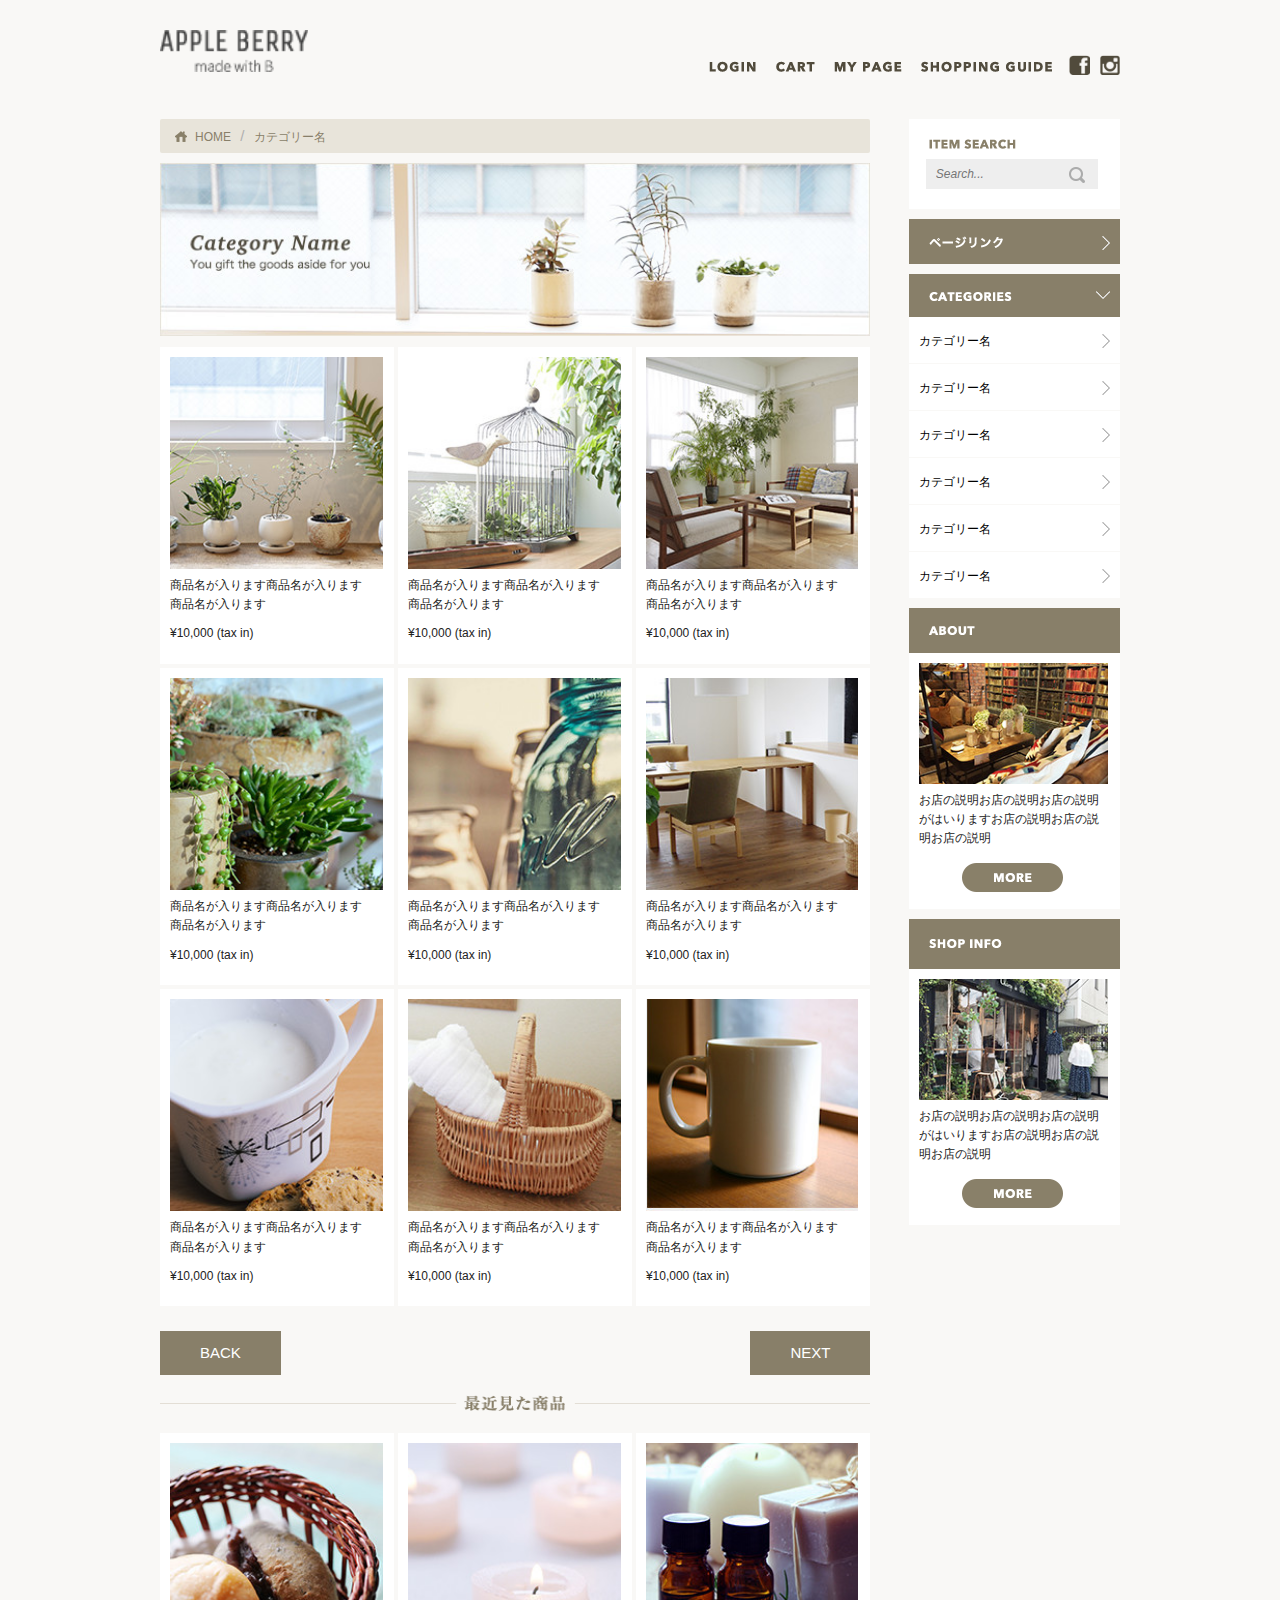
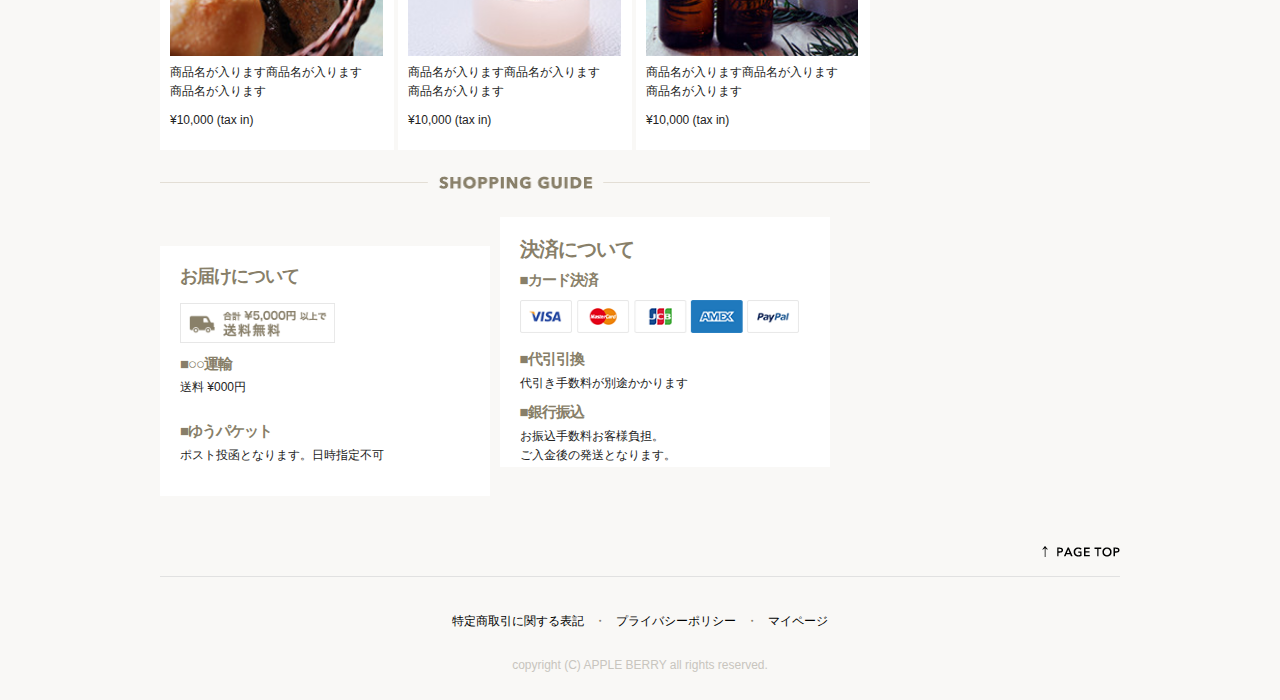
==== commit c79018f1: "8th commit" ====
--- a/list.html
+++ b/list.html
@@ -16,7 +16,8 @@
         <script type="text/javascript" src="https://ajax.googleapis.com/ajax/libs/jquery/1.10.2/jquery.min.js"></script>
         <!-- Owl Carousel JS -->
         <script src="owlcarousel/owl.carousel.min.js"></script>
-        <script src="carousel.js"></script>
+        <script src="Javascript/carousel.js"></script>
+        <script src="Javascript/menu.js"></script>
     </head>
     <body>
         <header>
@@ -29,13 +30,12 @@
                         <div id="icon_list">
                             <img id="insta_icon" src="images/top_sp/insta.png" alt="instagram" srcset="images/top_sp/insta@2x.png 2x">
                             <img id="fb_icon" src="images/top_sp/fb.png" alt="facebook" srcset="images/top_sp/fb@2x.png 2x">
-                            <img id="menu_icon" src="images/top_sp/menu_icon.png" alt="menu" srcset="images/top_sp/menu_icon@2x.png 2x">
                         </div>
 
                         <div id="icon_list_sp">
-                            <img id="fb_icon" src="images/top_sp/fb.png" alt="facebook" srcset="images/top_sp/fb@2x.png 2x">
-                            <img id="insta_icon" src="images/top_sp/insta.png" alt="instagram" srcset="images/top_sp/insta@2x.png 2x">
-                            <img id="menu_icon" src="images/top_sp/menu_icon.png" alt="menu" srcset="images/top_sp/menu_icon@2x.png 2x">
+                            <img id="fb_icon_sp" src="images/top_sp/fb.png" alt="facebook" srcset="images/top_sp/fb@2x.png 2x">
+                            <img id="insta_icon_sp" src="images/top_sp/insta.png" alt="instagram" srcset="images/top_sp/insta@2x.png 2x">
+                            <img id="menu_icon_sp" src="images/top_sp/menu_icon.png" alt="menu" srcset="images/top_sp/menu_icon@2x.png 2x">
                         </div>
 
                         <ul class="menu_li_sp">
--- a/css/sample.css
+++ b/css/sample.css
@@ -14,11 +14,12 @@
   width: 70%; }
   @media (max-width: 550px) {
     header #logo {
-      margin-left: 110px;
-      width: 100px; } }
+      margin: auto;
+      display: block;
+      width: 150px; } }
 header .menu_li_sp {
   position: absolute;
-  top: 60px;
+  top: 130px;
   right: 0;
   background: white;
   border: 1px solid #eee;
@@ -40,18 +41,15 @@
   @media (max-width: 550px) {
     header #icon_list {
       display: none; } }
-@media (min-width: 550px) {
-  header #icon_list_sp {
-    display: none; } }
-@media (max-width: 550px) {
-  header #fb_icon {
-    margin-left: 33%; } }
-@media (max-width: 550px) {
-  header #insta_icon {
-    margin-left: 5px; } }
+header #icon_list_sp {
+  width: 80px;
+  margin: auto;
+  padding-top: 15px; }
+  @media (min-width: 550px) {
+    header #icon_list_sp {
+      display: none; } }
 header #menu_icon {
-  cursor: pointer;
-  margin-left: 5px; }
+  cursor: pointer; }
   @media (min-width: 550px) {
     header #menu_icon {
       display: none; } }
@@ -112,7 +110,7 @@
       color: #d9d9d9; }
       @media (max-width: 550px) {
         #search form .search_form input {
-          width: 300px;
+          width: 90%;
           height: 40px;
           margin-top: 15px;
           margin-left: 8px;
@@ -250,8 +248,7 @@
 
 #new_items {
   width: 100%;
-  margin-top: 20px;
-  margin-left: 0; }
+  margin-top: 20px; }
   @media (max-width: 550px) {
     #new_items {
       margin-top: 0; } }
@@ -286,7 +283,7 @@
           width: 47.5%;
           margin-bottom: 1px;
           padding-top: 5px;
-          padding-left: 5px;
+          padding-left: 4px;
           padding-bottom: 0; } }
       #new_items .newitems_li li p {
         width: 90%;
@@ -334,7 +331,7 @@
           width: 47.5%;
           margin-bottom: 1px;
           padding-top: 5px;
-          padding-left: 5px;
+          padding-left: 4px;
           padding-bottom: 0; } }
       #popular_items .popularitems_li li p {
         width: 90%;
@@ -366,8 +363,8 @@
         display: none; } }
   #extra .otodoke {
     padding: 10px;
-    width: 100%;
-    height: 250px;
+    box-sizing: border-box;
+    height: 270px;
     background-color: white; }
     #extra .otodoke h1 {
       color: #887f69;
@@ -389,7 +386,9 @@
       padding-top: 0;
       padding-bottom: 20px;
       padding-left: 10px;
-      margin: 0; }
+      margin: 0;
+      font-size: 12px;
+      font-size: 1.2rem; }
     #extra .otodoke img {
       padding-left: 10px;
       width: 50%;
@@ -403,8 +402,8 @@
         display: inline-block; } }
   #extra .kessai {
     padding: 10px;
-    width: 100%;
-    height: 250px;
+    box-sizing: border-box;
+    height: 270px;
     background-color: white;
     margin-top: 20px;
     margin-bottom: 20px; }
@@ -424,7 +423,9 @@
       margin: 0;
       padding-top: 5px;
       padding-bottom: 10px;
-      padding-left: 10px; }
+      padding-left: 10px;
+      font-size: 12px;
+      font-size: 1.2rem; }
     #extra .kessai .cards {
       width: 90%;
       margin-top: 10px;
@@ -527,7 +528,7 @@
         width: 47.5%;
         margin-bottom: 1px;
         padding-top: 5px;
-        padding-left: 5px;
+        padding-left: 4px;
         padding-bottom: 0; } }
     #list li p {
       width: 90%;
@@ -696,7 +697,8 @@
       font-size: 1.2rem; }
       @media (max-width: 550px) {
         #products .pro_color td {
-          padding-left: 8%; } }
+          padding-left: 8%;
+          padding-right: 15px; } }
   #products .pro_ex {
     margin-top: 0; }
     @media (max-width: 550px) {
@@ -855,7 +857,7 @@
         width: 47.5%;
         margin-bottom: 1px;
         padding-top: 5px;
-        padding-left: 5px;
+        padding-left: 4px;
         padding-bottom: 0; } }
     .kanren .kanren_list li p {
       width: 90%;
